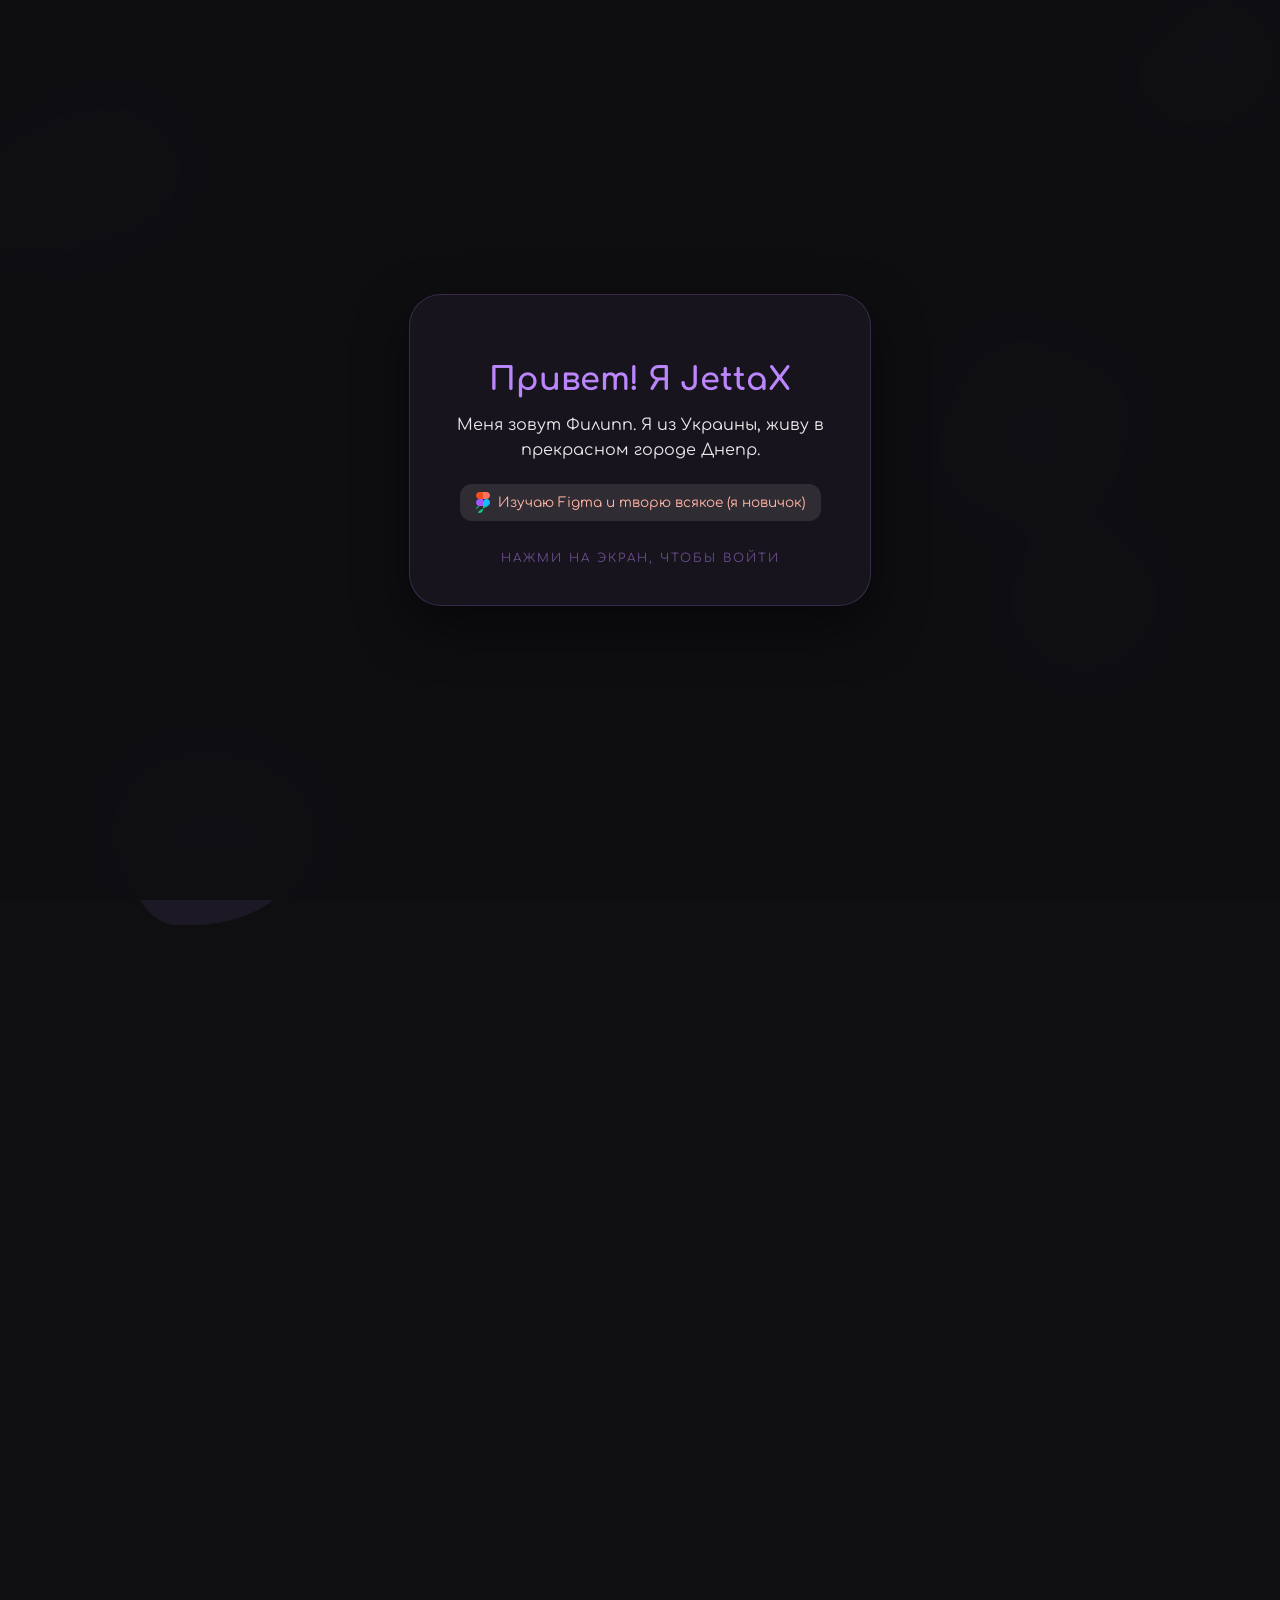
==== index.html @ 139df1c1 "Update index.html" ====
<!DOCTYPE html>
<html lang="ru">
<head>
    <meta charset="UTF-8">
    <meta name="viewport" content="width=device-width, initial-scale=1.0">
    <title>JettaX | Info</title>
    <link href="https://fonts.googleapis.com/css2?family=Comfortaa:wght@400;700&display=swap" rel="stylesheet">
    <style>
        body { margin: 0; background: #0f0f12; color: white; font-family: 'Comfortaa', cursive; min-height: 250vh; overflow-x: hidden; }
        
        /* --- ПРИВЕТСТВЕННОЕ ОКНО (WELCOME OVERLAY) --- */
        #welcome-overlay {
            position: fixed; top: 0; left: 0; width: 100%; height: 100%;
            background: rgba(15, 15, 18, 0.95);
            backdrop-filter: blur(25px); -webkit-backdrop-filter: blur(25px);
            z-index: 100; display: flex; align-items: center; justify-content: center;
            opacity: 0; transition: opacity 0.8s ease, visibility 0.8s;
            cursor: pointer; visibility: hidden;
        }
        #welcome-overlay.visible { opacity: 1; visibility: visible; }

        .welcome-card {
            max-width: 400px; padding: 40px 30px; text-align: center;
            background: rgba(187, 134, 252, 0.05);
            border-radius: 32px; border: 1px solid rgba(187, 134, 252, 0.2);
            box-shadow: 0 20px 50px rgba(0,0,0,0.5);
        }
        .welcome-card h2 { font-size: 2rem; color: #bb86fc; margin-bottom: 15px; }
        .welcome-card p { font-size: 1rem; line-height: 1.6; color: rgba(255,255,255,0.9); margin-bottom: 20px; }
        .figma-tag {
            display: inline-flex; align-items: center; gap: 8px;
            background: rgba(255, 255, 255, 0.1); padding: 8px 16px;
            border-radius: 12px; font-size: 0.85rem; color: #ffb4a2;
        }
        .tap-hint {
            margin-top: 30px; font-size: 0.75rem; color: rgba(187, 134, 252, 0.5);
            text-transform: uppercase; letter-spacing: 2px;
            animation: pulse 2s infinite;
        }
        @keyframes pulse { 0%, 100% { opacity: 0.3; } 50% { opacity: 1; } }

        /* --- ОКНО С УСТРОЙСТВАМИ (DEVICES OVERLAY) --- */
        #devices-overlay {
            position: fixed; top: 0; left: 0; width: 100%; height: 100%;
            background: rgba(15, 15, 18, 0.95);
            backdrop-filter: blur(25px); -webkit-backdrop-filter: blur(25px);
            z-index: 90; display: flex; align-items: center; justify-content: center;
            opacity: 0; transition: opacity 0.8s ease, visibility 0.8s;
            cursor: pointer; visibility: hidden;
        }
        #devices-overlay.visible { opacity: 1; visibility: visible; }

        .devices-card {
            max-width: 500px; width: 90%; max-height: 80vh; overflow-y: auto;
            padding: 35px 25px; text-align: left;
            background: rgba(30, 30, 35, 0.8);
            border-radius: 28px; border: 1px solid rgba(187, 134, 252, 0.2);
            box-shadow: 0 20px 50px rgba(0,0,0,0.5);
            cursor: auto;
        }
        .devices-card h2 { 
            font-size: 1.8rem; color: #bb86fc; margin-bottom: 25px; text-align: center;
            background: linear-gradient(45deg, #bb86fc, #ffb4a2);
            -webkit-background-clip: text;
            -webkit-text-fill-color: transparent;
            background-clip: text;
        }
        .device-category {
            margin-bottom: 25px;
            padding: 20px;
            background: rgba(187, 134, 252, 0.05);
            border-radius: 16px;
            border: 1px solid rgba(255, 255, 255, 0.05);
        }
        .device-category h3 {
            font-size: 1.1rem; color: #ffb4a2; margin-bottom: 15px;
            display: flex; align-items: center; gap: 8px;
        }
        .device-item {
            padding: 12px 15px;
            margin-bottom: 10px;
            background: rgba(255, 255, 255, 0.03);
            border-radius: 12px;
            border-left: 3px solid #bb86fc;
        }
        .device-item:last-child { margin-bottom: 0; }
        .device-name {
            font-size: 0.95rem; font-weight: bold; color: white;
            margin-bottom: 5px;
        }
        .device-specs {
            font-size: 0.8rem; color: rgba(255, 255, 255, 0.6);
            line-height: 1.4;
        }
        .device-status {
            display: inline-block;
            padding: 3px 8px;
            border-radius: 8px;
            font-size: 0.7rem;
            margin-top: 5px;
        }
        .status-default { background: rgba(0, 255, 0, 0.15); color: #00ff88; }
        .status-secondary { background: rgba(255, 165, 0, 0.15); color: #ffa500; }
        .status-rip { background: rgba(255, 99, 71, 0.15); color: #ff6347; }
        .devices-close-hint {
            margin-top: 20px; font-size: 0.75rem; color: rgba(187, 134, 252, 0.5);
            text-align: center; text-transform: uppercase; letter-spacing: 2px;
        }

        /* --- ОСНОВНОЙ КОНТЕНТ --- */
        .content { position: fixed; top: 0; left: 0; width: 100%; height: 100vh; display: flex; flex-direction: column; align-items: center; justify-content: center; z-index: 10; pointer-events: none; opacity: 0; transition: 1s ease; }
        .content.show { opacity: 1; }

        .profile-wrapper, .md3-surface, .time-widget-container { pointer-events: auto; }
        .profile-wrapper { display: flex; flex-direction: column; align-items: center; margin-bottom: 20px; }
        .profile-container { width: 100px; height: 100px; border-radius: 50%; overflow: hidden; border: 3px solid rgba(187, 134, 252, 0.4); margin-bottom: 10px; }
        .profile-container img { width: 100%; height: 100%; object-fit: cover; }
        h1 { font-size: 1.8rem; margin: 0; }
        .md3-surface { width: 320px; background: rgba(30, 30, 35, 0.7); backdrop-filter: blur(20px); border-radius: 28px; border: 1px solid rgba(255,255,255,0.1); overflow: hidden; display: flex; flex-direction: column; box-shadow: 0 10px 40px rgba(0,0,0,0.5); }
        .time-widget-container { position: fixed; top: 20px; right: 20px; display: flex; flex-direction: column; align-items: flex-end; gap: 8px; z-index: 20; }
        .glass-pill { background: rgba(30,30,35,0.6); backdrop-filter: blur(15px); border: 1px solid rgba(255,255,255,0.1); text-align: center; }
        .timezone-badge { padding: 6px 14px; border-radius: 16px; font-size: 0.75rem; color: #bb86fc; background: rgba(187,134,252,0.1); }
        .clock-box { padding: 10px 20px; border-radius: 20px; font-size: 1.2rem; font-weight: bold; }
        .player-section { background: rgba(187,134,252,0.15); padding: 20px; border-bottom: 1px solid rgba(255,255,255,0.1); }
        .player-top { display: flex; align-items: center; gap: 15px; }
        .play-btn { width: 44px; height: 44px; border-radius: 50%; background: #bb86fc; border: none; cursor: pointer; display: flex; align-items: center; justify-content: center; }
        .wave-path { fill: none; stroke: #ffb4a2; stroke-width: 4; stroke-linecap: round; }
        .time-info { display: flex; justify-content: space-between; font-size: 0.7rem; margin-top: 8px; color: rgba(255,255,255,0.5); }
        .links-section { display: flex; flex-direction: column; max-height: 45vh; overflow-y: auto; }
        .link-item { display: flex; align-items: center; padding: 14px 18px; text-decoration: none; color: white; border-bottom: 1px solid rgba(255,255,255,0.05); transition: 0.2s; }
        .link-item:hover { background: rgba(255,255,255,0.08); }
        .icon-box, .game-icon-box { width: 38px; height: 38px; margin-right: 12px; border-radius: 50%; overflow: hidden; flex-shrink: 0; display: flex; align-items: center; justify-content: center; }
        .icon-box { background: rgba(255,255,255,0.08); padding: 7px; box-sizing: border-box; }
        .icon-box img { width: 100%; height: 100%; object-fit: contain; }
        .game-icon-box img { width: 100%; height: 100%; object-fit: cover; }
        .link-content { display: flex; flex-direction: column; flex-grow: 1; }
        .link-title { font-size: 0.9rem; font-weight: bold; }
        .link-subtitle { font-size: 0.7rem; color: rgba(255,255,255,0.5); }
        .arrow { opacity: 0.4; margin-left: 8px; }
        .shape { position: absolute; background: rgba(187, 134, 252, 0.08); z-index: 1; transition: transform 0.1s ease-out; }
    </style>
</head>
<body>

    <div id="welcome-overlay" onclick="closeWelcome()">
        <div class="welcome-card">
            <h2>Привет! Я JettaX</h2>
            <p>Меня зовут Филипп. Я из Украины, живу в прекрасном городе Днепр.</p>
            <div class="figma-tag">
                <svg width="14" height="21" viewBox="0 0 38 57" fill="none" xmlns="http://www.w3.org/2000/svg"><path d="M19 28.5C19 23.2533 23.2533 19 28.5 19C33.7467 19 38 23.2533 38 28.5C38 33.7467 33.7467 38 28.5 38H19V28.5Z" fill="#1ABCFE"/><path d="M0 47.5C0 42.2533 4.2533 38 9.5 38H19V47.5C19 52.7467 14.7467 57 9.5 57C4.2533 57 0 52.7467 33.7467 38H19V28.5Z" fill="#0ACF83"/><path d="M19 0H28.5C33.7467 0 38 4.2533 38 9.5C38 14.7467 33.7467 19 28.5 19H19V0Z" fill="#FF7262"/><path d="M0 9.5C0 4.2533 4.2533 0 9.5 0H19V19H9.5C4.2533 19 0 14.7467 0 9.5Z" fill="#F24E1E"/><path d="M0 28.5C0 23.2533 4.2533 19 9.5 19H19V38H9.5C4.2533 38 0 33.7467 0 28.5Z" fill="#A259FF"/></svg>
                Изучаю Figma и творю всякое (я новичок)
            </div>
            <div class="tap-hint">Нажми на экран, чтобы войти</div>
        </div>
    </div>

    <div id="devices-overlay" onclick="closeDevices(event)">
        <div class="devices-card" onclick="event.stopPropagation()">
            <h2>Мои устройства</h2>
            
            <div class="device-category">
                <h3>📱 Телефоны</h3>
                <div class="device-item">
                    <div class="device-name">Pixel 7a <span class="device-status status-rip">rip battery</span></div>
                    <div class="device-specs">Основной телефон</div>
                </div>
                <div class="device-item">
                    <div class="device-name">Huawei INE-LX1 <span class="device-status status-secondary">второй</span></div>
                    <div class="device-specs">Резервный телефон</div>
                </div>
            </div>

            <div class="device-category">
                <h3>💻 ПК</h3>
                <div class="device-item">
                    <div class="device-name">Windows 11</div>
                    <div class="device-specs">Intel Core i3-10105F @ 3.70GHz<br>NVIDIA GTX 950<br>16GB DDR4</div>
                </div>
            </div>

            <div class="device-category">
                <h3>💻 Ноутбук</h3>
                <div class="device-item">
                    <div class="device-name">Asus Vivobook S 15</div>
                    <div class="device-specs">Рабочий ноутбук</div>
                </div>
            </div>

            <div class="device-category">
                <h3>⏰ Гаджеты</h3>
                <div class="device-item">
                    <div class="device-name">Pixel Watch 1</div>
                    <div class="device-specs">Умные часы от Google</div>
                </div>
                <div class="device-item">
                    <div class="device-name">Pixel Buds A-series</div>
                    <div class="device-specs">Беспроводные наушники</div>
                </div>
            </div>

            <div class="devices-close-hint">Нажми вне окна, чтобы закрыть</div>
        </div>
    </div>

    <div class="time-widget-container"><div class="glass-pill timezone-badge">UTC +2</div><div class="glass-pill clock-box" id="myClock">00:00:00</div></div>
    <div class="content" id="main-content">
        <div class="profile-wrapper"><div class="profile-container"><img src="avatar.svg"></div><h1>JettaX</h1></div>
        <div class="md3-surface">
            <div class="player-section"><div class="player-top"><button class="play-btn" id="playBtn"><svg id="playIcon" viewBox="0 0 24 24" width="20"><path d="M8 5v14l11-7z"/></svg></button>
            <div style="flex-grow:1;height:30px;"><svg width="100%" height="100%" viewBox="0 0 150 40" preserveAspectRatio="none"><path class="wave-path" id="wave" d="M 0 20 L 150 20" /></svg></div></div>
            <div class="time-info"><span id="curr">0:00</span><span id="dur">0:00</span></div></div>
            <div class="links-section">
                <a href="https://t.me/jettaxp" class="link-item"><div class="icon-box"><img src="https://camo.githubusercontent.com/3e727a8e2e5eb5eba15130a4e9abd6dd1e433816d7973b3324a7b81f9630a1e2/68747470733a2f2f692e696d6775722e636f6d2f35456d786576502e706e67"></div><div class="link-content"><span class="link-title">Telegram</span><span class="link-subtitle">@jettaxp</span></div><svg class="arrow" width="12" height="12" viewBox="0 0 24 24" fill="white"><path d="M8.59 16.59L13.17 12 8.59 7.41 10 6l6 6-6 6z"/></svg></a>
                <a href="https://www.tiktok.com/@jettax03" class="link-item"><div class="icon-box"><img src="https://raw.githubusercontent.com/JettaXP/pix/9f0a36013bb2d0dc2a27e18c6e8b377dee25dfbf/tiktok-simplified-black-icon.svg"></div><div class="link-content"><span class="link-title">TikTok</span><span class="link-subtitle">@jettax03</span></div><svg class="arrow" width="12" height="12" viewBox="0 0 24 24" fill="white"><path d="M8.59 16.59L13.17 12 8.59 7.41 10 6l6 6-6 6z"/></svg></a>
                <a href="https://steamcommunity.com/id/jettaxp" class="link-item"><div class="icon-box"><img src="https://raw.githubusercontent.com/JettaXP/pix/b5c3ad2418eabf11fbd71577b5a1252700ee5b6a/Symbol.svg"></div><div class="link-content"><span class="link-title">Steam</span><span class="link-subtitle">jettaxp</span></div><svg class="arrow" width="12" height="12" viewBox="0 0 24 24" fill="white"><path d="M8.59 16.59L13.17 12 8.59 7.41 10 6l6 6-6 6z"/></svg></a>
                <div class="link-item" style="cursor:pointer" onclick="showDevices()"><div class="icon-box"><img src="https://raw.githubusercontent.com/JettaXP/pix/b5c3ad2418eabf11fbd71577b5a1252700ee5b6a/discord-square-color-icon.svg"></div><div class="link-content"><span class="link-title">Мои устройства</span><span class="link-subtitle">Техника которую я использую</span></div><svg class="arrow" width="12" height="12" viewBox="0 0 24 24" fill="white"><path d="M8.59 16.59L13.17 12 8.59 7.41 10 6l6 6-6 6z"/></svg></div>
                <div class="link-item" style="cursor:default"><div class="icon-box"><img src="https://upload.wikimedia.org/wikipedia/commons/3/31/Epic_Games_logo.svg"></div><div class="link-content"><span class="link-title">Epic Games</span><span class="link-subtitle">JettaXP</span></div></div>
                <a href="https://link.clashroyale.com/invite/friend/ru/?tag=QCVVRCQ99&token=4a37sybn" class="link-item"><div class="game-icon-box"><img src="https://github.com/JettaXP/pix/blob/main/idGWN7GzkZ_1767732695435.jpeg?raw=true"></div><div class="link-content"><span class="link-title">Clash Royale</span><span class="link-subtitle">JettaXGG</span></div><svg class="arrow" width="12" height="12" viewBox="0 0 24 24" fill="white"><path d="M8.59 16.59L13.17 12 8.59 7.41 10 6l6 6-6 6z"/></svg></a>
                <a href="https://link.brawlstars.com/invite/friend/ru?tag=PQPCUPRQP&token=8dphjwnw" class="link-item"><div class="game-icon-box"><img src="https://github.com/JettaXP/pix/blob/main/idV76bFYdf_logos.jpeg?raw=true"></div><div class="link-content"><span class="link-title">Brawl Stars</span><span class="link-subtitle">JettaXGG</span></div><svg class="arrow" width="12" height="12" viewBox="0 0 24 24" fill="white"><path d="M8.59 16.59L13.17 12 8.59 7.41 10 6l6 6-6 6z"/></svg></a>
            </div>
        </div>
    </div>

    <div class="parallax-bg" id="bg-shapes">
        <div class="shape" data-speed="0.2" style="width:220px;height:100px;top:15%;left:-50px;border-radius:100px;transform:rotate(-15deg);"></div>
        <div class="shape" data-speed="0.6" style="width:120px;height:120px;top:60%;left:80%;border-radius:50%;"></div>
        <div class="shape" data-speed="0.4" style="width:150px;height:150px;top:40%;left:75%;border-radius:30%;transform:rotate(20deg);"></div>
        <div class="shape" data-speed="0.8" style="width:180px;height:160px;top:85%;left:10%;border-radius:40% 60% 70% 30% / 40% 50% 60% 50%;"></div>
    </div>

    <audio id="audio" src="https://raw.githubusercontent.com/JettaXP/pix/main/The%20Connells%20-%20%2074-%2075.mp3"></audio>

    <script>
        // --- ЛОГИКА ОКНА ПРИВЕТСТВИЯ ---
        window.onload = () => {
            document.getElementById('welcome-overlay').classList.add('visible');
        };

        function closeWelcome() {
            document.getElementById('welcome-overlay').style.opacity = '0';
            setTimeout(() => {
                document.getElementById('welcome-overlay').style.display = 'none';
                document.getElementById('main-content').classList.add('show');
            }, 800);
        }

        // --- ЛОГИКА ОКНА УСТРОЙСТВ ---
        function showDevices() {
            document.getElementById('devices-overlay').classList.add('visible');
        }

        function closeDevices(event) {
            if (event.target === document.getElementById('devices-overlay')) {
                document.getElementById('devices-overlay').classList.remove('visible');
            }
        }

        // --- ЧАСЫ (UTC +2) ---
        function updateClock(){const n=new Date();const u=n.getTime()+(n.getTimezoneOffset()*60000);const t=new Date(u+(3600000*2));document.getElementById('myClock').textContent=t.toLocaleTimeString('ru-RU');}
        setInterval(updateClock,1000);updateClock();

        // --- ПЛЕЕР ---
        const a=document.getElementById('audio'),b=document.getElementById('playBtn'),w=document.getElementById('wave');let p=false,amp=0;
        b.onclick=()=>{if(p){p=false;document.getElementById('playIcon').innerHTML='<path d="M8 5v14l11-7z"/>';a.pause();}else{p=true;a.play();document.getElementById('playIcon').innerHTML='<path d="M6 19h4V5H6v14zm8-14v14h4V5h-4z"/>';draw();}};
        function draw(){if(!p&&amp<=0.1){w.setAttribute('d','M 0 20 L 150 20');return;}amp=p?Math.min(amp+0.5,10):Math.max(amp-0.4,0);let d="M 0 20 ";for(let i=0;i<=20;i++){d+=`L ${i*7.5} ${20+Math.sin(Date.now()/200+i*0.8)*amp} `;}w.setAttribute('d',d);requestAnimationFrame(draw);}

        // --- ПАРАЛЛАКС ---
        window.onscroll=()=>{const y=window.pageYOffset;document.querySelectorAll('.shape').forEach(s=>{const sp=s.dataset.speed;s.style.transform=`translateY(${-y*sp}px) ${s.style.transform.includes('rotate')?s.style.transform.split(' ').pop():''}`;});};
    </script>
</body>
</html>
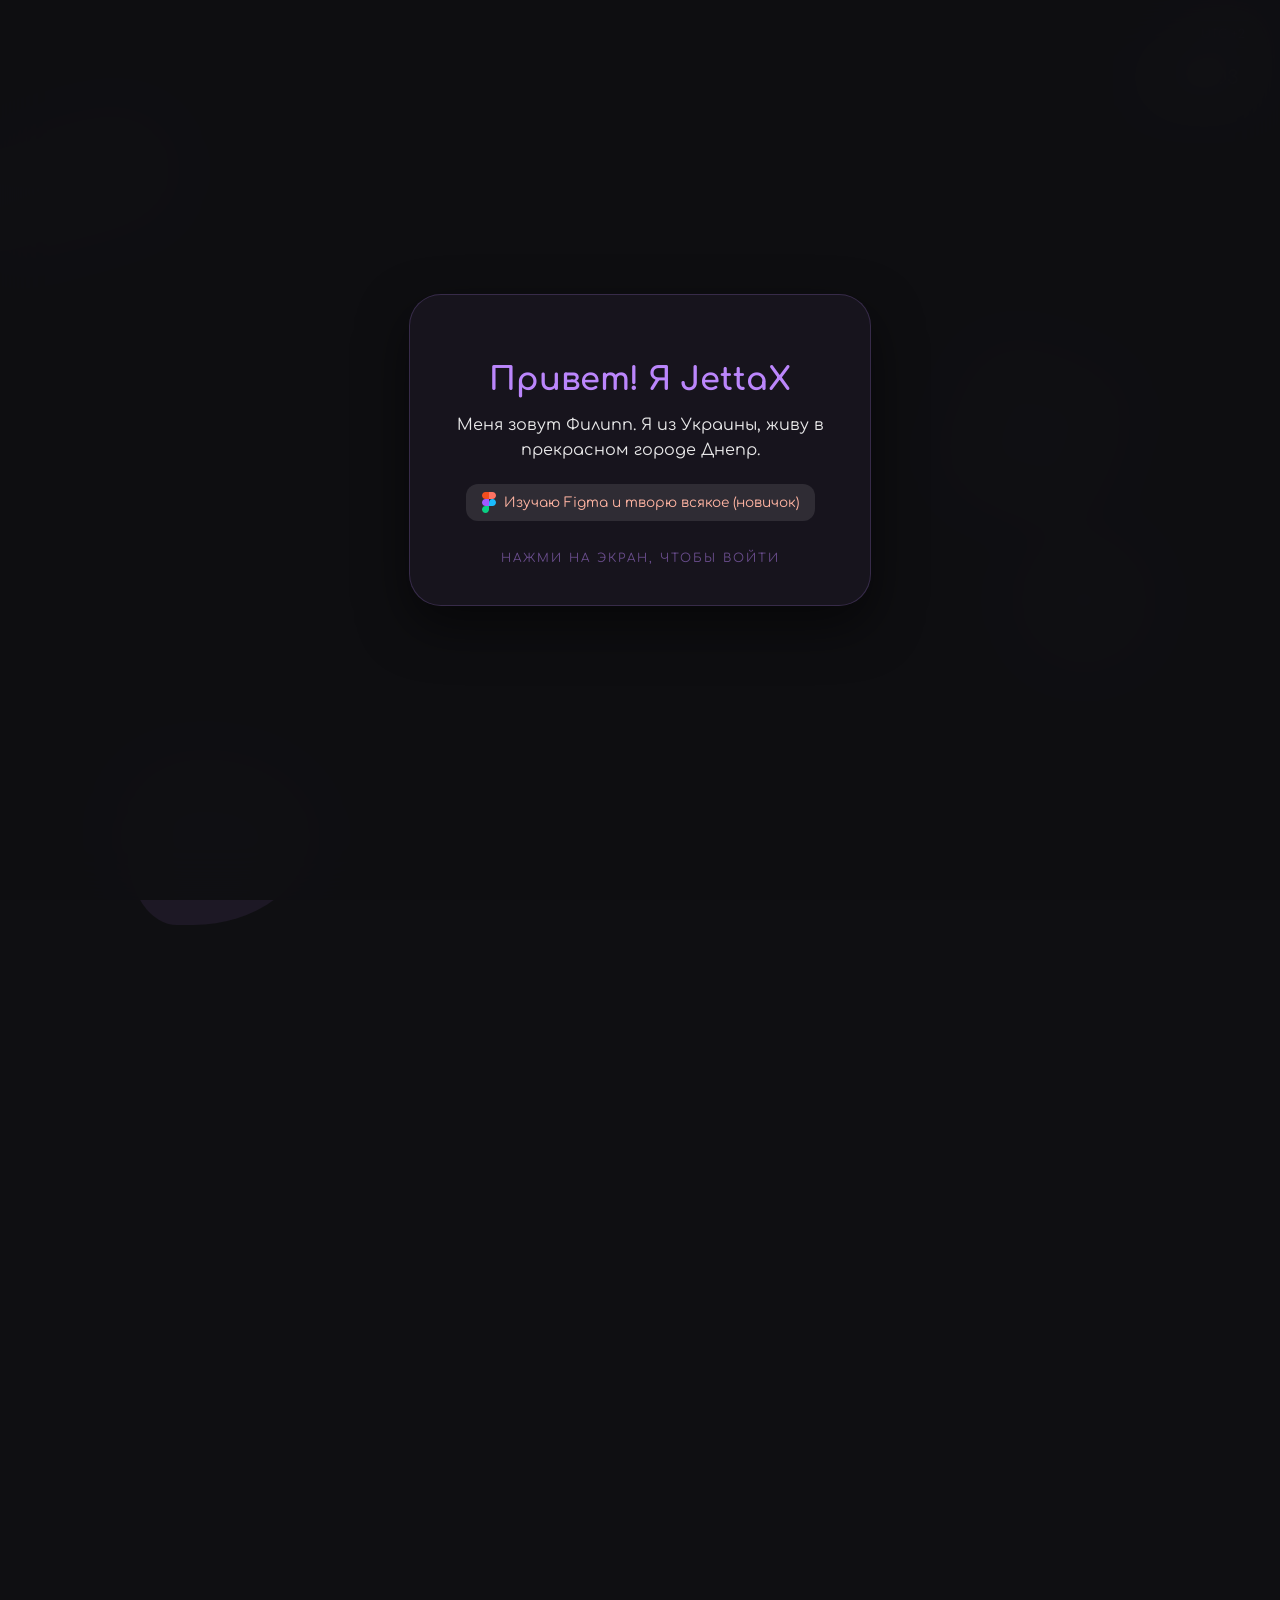
==== commit 52e2be03: "Update print statement from 'Hello' to 'Goodbye'" ====
--- a/index.html
+++ b/index.html
@@ -5,10 +5,12 @@
     <meta name="viewport" content="width=device-width, initial-scale=1.0">
     <title>JettaX | Info</title>
     <link href="https://fonts.googleapis.com/css2?family=Comfortaa:wght@400;700&display=swap" rel="stylesheet">
+    
+    <link rel="icon" type="image/svg+xml" href="https://raw.githubusercontent.com/JettaXP/pix/main/Untitled.svg">
+    
     <style>
         body { margin: 0; background: #0f0f12; color: white; font-family: 'Comfortaa', cursive; min-height: 250vh; overflow-x: hidden; }
         
-        /* --- ПРИВЕТСТВЕННОЕ ОКНО (WELCOME OVERLAY) --- */
         #welcome-overlay {
             position: fixed; top: 0; left: 0; width: 100%; height: 100%;
             background: rgba(15, 15, 18, 0.95);
@@ -39,7 +41,6 @@
         }
         @keyframes pulse { 0%, 100% { opacity: 0.3; } 50% { opacity: 1; } }
 
-        /* --- ОКНО С УСТРОЙСТВАМИ (DEVICES OVERLAY) --- */
         #devices-overlay {
             position: fixed; top: 0; left: 0; width: 100%; height: 100%;
             background: rgba(15, 15, 18, 0.95);
@@ -72,42 +73,17 @@
             border-radius: 16px;
             border: 1px solid rgba(255, 255, 255, 0.05);
         }
-        .device-category h3 {
-            font-size: 1.1rem; color: #ffb4a2; margin-bottom: 15px;
-            display: flex; align-items: center; gap: 8px;
-        }
-        .device-item {
-            padding: 12px 15px;
-            margin-bottom: 10px;
-            background: rgba(255, 255, 255, 0.03);
-            border-radius: 12px;
-            border-left: 3px solid #bb86fc;
-        }
+        .device-category h3 { font-size: 1.1rem; color: #ffb4a2; margin-bottom: 15px; display: flex; align-items: center; gap: 8px; }
+        .device-item { padding: 12px 15px; margin-bottom: 10px; background: rgba(255, 255, 255, 0.03); border-radius: 12px; border-left: 3px solid #bb86fc; }
         .device-item:last-child { margin-bottom: 0; }
-        .device-name {
-            font-size: 0.95rem; font-weight: bold; color: white;
-            margin-bottom: 5px;
-        }
-        .device-specs {
-            font-size: 0.8rem; color: rgba(255, 255, 255, 0.6);
-            line-height: 1.4;
-        }
-        .device-status {
-            display: inline-block;
-            padding: 3px 8px;
-            border-radius: 8px;
-            font-size: 0.7rem;
-            margin-top: 5px;
-        }
+        .device-name { font-size: 0.95rem; font-weight: bold; color: white; margin-bottom: 5px; }
+        .device-specs { font-size: 0.8rem; color: rgba(255, 255, 255, 0.6); line-height: 1.4; }
+        .device-status { display: inline-block; padding: 3px 8px; border-radius: 8px; font-size: 0.7rem; margin-top: 5px; }
         .status-default { background: rgba(0, 255, 0, 0.15); color: #00ff88; }
         .status-secondary { background: rgba(255, 165, 0, 0.15); color: #ffa500; }
         .status-rip { background: rgba(255, 99, 71, 0.15); color: #ff6347; }
-        .devices-close-hint {
-            margin-top: 20px; font-size: 0.75rem; color: rgba(187, 134, 252, 0.5);
-            text-align: center; text-transform: uppercase; letter-spacing: 2px;
-        }
-
-        /* --- ОСНОВНОЙ КОНТЕНТ --- */
+        .devices-close-hint { margin-top: 20px; font-size: 0.75rem; color: rgba(187, 134, 252, 0.5); text-align: center; text-transform: uppercase; letter-spacing: 2px; }
+
         .content { position: fixed; top: 0; left: 0; width: 100%; height: 100vh; display: flex; flex-direction: column; align-items: center; justify-content: center; z-index: 10; pointer-events: none; opacity: 0; transition: 1s ease; }
         .content.show { opacity: 1; }
 
@@ -147,8 +123,8 @@
             <h2>Привет! Я JettaX</h2>
             <p>Меня зовут Филипп. Я из Украины, живу в прекрасном городе Днепр.</p>
             <div class="figma-tag">
-                <svg width="14" height="21" viewBox="0 0 38 57" fill="none" xmlns="http://www.w3.org/2000/svg"><path d="M19 28.5C19 23.2533 23.2533 19 28.5 19C33.7467 19 38 23.2533 38 28.5C38 33.7467 33.7467 38 28.5 38H19V28.5Z" fill="#1ABCFE"/><path d="M0 47.5C0 42.2533 4.2533 38 9.5 38H19V47.5C19 52.7467 14.7467 57 9.5 57C4.2533 57 0 52.7467 33.7467 38H19V28.5Z" fill="#0ACF83"/><path d="M19 0H28.5C33.7467 0 38 4.2533 38 9.5C38 14.7467 33.7467 19 28.5 19H19V0Z" fill="#FF7262"/><path d="M0 9.5C0 4.2533 4.2533 0 9.5 0H19V19H9.5C4.2533 19 0 14.7467 0 9.5Z" fill="#F24E1E"/><path d="M0 28.5C0 23.2533 4.2533 19 9.5 19H19V38H9.5C4.2533 38 0 33.7467 0 28.5Z" fill="#A259FF"/></svg>
-                Изучаю Figma и творю всякое (я новичок)
+                <svg width="14" height="21" viewBox="0 0 38 57" fill="none" xmlns="http://www.w3.org/2000/svg"><path d="M19 28.5C19 23.2533 23.2533 19 28.5 19C33.7467 19 38 23.2533 38 28.5C38 33.7467 33.7467 38 28.5 38H19V28.5Z" fill="#1ABCFE"/><path d="M0 47.5C0 42.2533 4.2533 38 9.5 38H19V47.5C19 52.7467 14.7467 57 9.5 57C4.2533 57 0 52.7467 0 47.5Z" fill="#0ACF83"/><path d="M19 0H28.5C33.7467 0 38 4.2533 38 9.5C38 14.7467 33.7467 19 28.5 19H19V0Z" fill="#FF7262"/><path d="M0 9.5C0 4.2533 4.2533 0 9.5 0H19V19H9.5C4.2533 19 0 14.7467 0 9.5Z" fill="#F24E1E"/><path d="M0 28.5C0 23.2533 4.2533 19 9.5 19H19V38H9.5C4.2533 38 0 33.7467 0 28.5Z" fill="#A259FF"/></svg>
+                Изучаю Figma и творю всякое (новичок)
             </div>
             <div class="tap-hint">Нажми на экран, чтобы войти</div>
         </div>
@@ -157,7 +133,6 @@
     <div id="devices-overlay" onclick="closeDevices(event)">
         <div class="devices-card" onclick="event.stopPropagation()">
             <h2>Мои устройства</h2>
-            
             <div class="device-category">
                 <h3>📱 Телефоны</h3>
                 <div class="device-item">
@@ -169,7 +144,6 @@
                     <div class="device-specs">Резервный телефон</div>
                 </div>
             </div>
-
             <div class="device-category">
                 <h3>💻 ПК</h3>
                 <div class="device-item">
@@ -177,7 +151,6 @@
                     <div class="device-specs">Intel Core i3-10105F @ 3.70GHz<br>NVIDIA GTX 950<br>16GB DDR4</div>
                 </div>
             </div>
-
             <div class="device-category">
                 <h3>💻 Ноутбук</h3>
                 <div class="device-item">
@@ -185,35 +158,44 @@
                     <div class="device-specs">Рабочий ноутбук</div>
                 </div>
             </div>
-
             <div class="device-category">
                 <h3>⏰ Гаджеты</h3>
                 <div class="device-item">
                     <div class="device-name">Pixel Watch 1</div>
-                    <div class="device-specs">Умные часы от Google</div>
+                    <div class="device-specs">Часы на Wear OS</div>
                 </div>
                 <div class="device-item">
                     <div class="device-name">Pixel Buds A-series</div>
                     <div class="device-specs">Беспроводные наушники</div>
                 </div>
             </div>
-
             <div class="devices-close-hint">Нажми вне окна, чтобы закрыть</div>
         </div>
     </div>
 
     <div class="time-widget-container"><div class="glass-pill timezone-badge">UTC +2</div><div class="glass-pill clock-box" id="myClock">00:00:00</div></div>
+    
     <div class="content" id="main-content">
-        <div class="profile-wrapper"><div class="profile-container"><img src="avatar.svg"></div><h1>JettaX</h1></div>
+        <div class="profile-wrapper">
+            <div class="profile-container">
+                <img src="https://raw.githubusercontent.com/JettaXP/pix/main/Untitled.svg" alt="Avatar">
+            </div>
+            <h1>JettaX</h1>
+        </div>
         <div class="md3-surface">
-            <div class="player-section"><div class="player-top"><button class="play-btn" id="playBtn"><svg id="playIcon" viewBox="0 0 24 24" width="20"><path d="M8 5v14l11-7z"/></svg></button>
-            <div style="flex-grow:1;height:30px;"><svg width="100%" height="100%" viewBox="0 0 150 40" preserveAspectRatio="none"><path class="wave-path" id="wave" d="M 0 20 L 150 20" /></svg></div></div>
-            <div class="time-info"><span id="curr">0:00</span><span id="dur">0:00</span></div></div>
+            <div class="player-section">
+                <div class="player-top">
+                    <button class="play-btn" id="playBtn"><svg id="playIcon" viewBox="0 0 24 24" width="20"><path d="M8 5v14l11-7z"/></svg></button>
+                    <div style="flex-grow:1;height:30px;"><svg width="100%" height="100%" viewBox="0 0 150 40" preserveAspectRatio="none"><path class="wave-path" id="wave" d="M 0 20 L 150 20" /></svg></div>
+                </div>
+                <div class="time-info"><span id="curr">0:00</span><span id="dur">0:00</span></div>
+            </div>
             <div class="links-section">
                 <a href="https://t.me/jettaxp" class="link-item"><div class="icon-box"><img src="https://camo.githubusercontent.com/3e727a8e2e5eb5eba15130a4e9abd6dd1e433816d7973b3324a7b81f9630a1e2/68747470733a2f2f692e696d6775722e636f6d2f35456d786576502e706e67"></div><div class="link-content"><span class="link-title">Telegram</span><span class="link-subtitle">@jettaxp</span></div><svg class="arrow" width="12" height="12" viewBox="0 0 24 24" fill="white"><path d="M8.59 16.59L13.17 12 8.59 7.41 10 6l6 6-6 6z"/></svg></a>
                 <a href="https://www.tiktok.com/@jettax03" class="link-item"><div class="icon-box"><img src="https://raw.githubusercontent.com/JettaXP/pix/9f0a36013bb2d0dc2a27e18c6e8b377dee25dfbf/tiktok-simplified-black-icon.svg"></div><div class="link-content"><span class="link-title">TikTok</span><span class="link-subtitle">@jettax03</span></div><svg class="arrow" width="12" height="12" viewBox="0 0 24 24" fill="white"><path d="M8.59 16.59L13.17 12 8.59 7.41 10 6l6 6-6 6z"/></svg></a>
-                <a href="https://steamcommunity.com/id/jettaxp" class="link-item"><div class="icon-box"><img src="https://raw.githubusercontent.com/JettaXP/pix/b5c3ad2418eabf11fbd71577b5a1252700ee5b6a/Symbol.svg"></div><div class="link-content"><span class="link-title">Steam</span><span class="link-subtitle">jettaxp</span></div><svg class="arrow" width="12" height="12" viewBox="0 0 24 24" fill="white"><path d="M8.59 16.59L13.17 12 8.59 7.41 10 6l6 6-6 6z"/></svg></a>
-                <div class="link-item" style="cursor:pointer" onclick="showDevices()"><div class="icon-box"><img src="https://raw.githubusercontent.com/JettaXP/pix/b5c3ad2418eabf11fbd71577b5a1252700ee5b6a/discord-square-color-icon.svg"></div><div class="link-content"><span class="link-title">Мои устройства</span><span class="link-subtitle">Техника которую я использую</span></div><svg class="arrow" width="12" height="12" viewBox="0 0 24 24" fill="white"><path d="M8.59 16.59L13.17 12 8.59 7.41 10 6l6 6-6 6z"/></svg></div>
+                <a href="https://steamcommunity.com/id/jettaxp" class="link-item"><div class="icon-box"><img src="https://raw.githubusercontent.com/JettaXP/pix/139df1c184f107fe5508548a0ef65174a6928b41/Symbol.svg"></div><div class="link-content"><span class="link-title">Steam</span><span class="link-subtitle">jettaxp</span></div><svg class="arrow" width="12" height="12" viewBox="0 0 24 24" fill="white"><path d="M8.59 16.59L13.17 12 8.59 7.41 10 6l6 6-6 6z"/></svg></a>
+                <div class="link-item" style="cursor:pointer" onclick="showDevices()"><div class="icon-box"><img src="https://github.com/JettaXP/pix/blob/main/free-icon-responsive-566107.png?raw=true"></div><div class="link-content"><span class="link-title">Мои устройства</span><span class="link-subtitle">Техника которую я использую</span></div><svg class="arrow" width="12" height="12" viewBox="0 0 24 24" fill="white"><path d="M8.59 16.59L13.17 12 8.59 7.41 10 6l6 6-6 6z"/></svg></div>
+                <div class="link-item" style="cursor:default"><div class="icon-box"><img src="https://raw.githubusercontent.com/JettaXP/pix/139df1c184f107fe5508548a0ef65174a6928b41/discord-square-color-icon.svg"></div><div class="link-content"><span class="link-title">Discord</span><span class="link-subtitle">jettax03</span></div></div>
                 <div class="link-item" style="cursor:default"><div class="icon-box"><img src="https://upload.wikimedia.org/wikipedia/commons/3/31/Epic_Games_logo.svg"></div><div class="link-content"><span class="link-title">Epic Games</span><span class="link-subtitle">JettaXP</span></div></div>
                 <a href="https://link.clashroyale.com/invite/friend/ru/?tag=QCVVRCQ99&token=4a37sybn" class="link-item"><div class="game-icon-box"><img src="https://github.com/JettaXP/pix/blob/main/idGWN7GzkZ_1767732695435.jpeg?raw=true"></div><div class="link-content"><span class="link-title">Clash Royale</span><span class="link-subtitle">JettaXGG</span></div><svg class="arrow" width="12" height="12" viewBox="0 0 24 24" fill="white"><path d="M8.59 16.59L13.17 12 8.59 7.41 10 6l6 6-6 6z"/></svg></a>
                 <a href="https://link.brawlstars.com/invite/friend/ru?tag=PQPCUPRQP&token=8dphjwnw" class="link-item"><div class="game-icon-box"><img src="https://github.com/JettaXP/pix/blob/main/idV76bFYdf_logos.jpeg?raw=true"></div><div class="link-content"><span class="link-title">Brawl Stars</span><span class="link-subtitle">JettaXGG</span></div><svg class="arrow" width="12" height="12" viewBox="0 0 24 24" fill="white"><path d="M8.59 16.59L13.17 12 8.59 7.41 10 6l6 6-6 6z"/></svg></a>
@@ -231,11 +213,7 @@
     <audio id="audio" src="https://raw.githubusercontent.com/JettaXP/pix/main/The%20Connells%20-%20%2074-%2075.mp3"></audio>
 
     <script>
-        // --- ЛОГИКА ОКНА ПРИВЕТСТВИЯ ---
-        window.onload = () => {
-            document.getElementById('welcome-overlay').classList.add('visible');
-        };
-
+        window.onload = () => { document.getElementById('welcome-overlay').classList.add('visible'); };
         function closeWelcome() {
             document.getElementById('welcome-overlay').style.opacity = '0';
             setTimeout(() => {
@@ -243,28 +221,17 @@
                 document.getElementById('main-content').classList.add('show');
             }, 800);
         }
-
-        // --- ЛОГИКА ОКНА УСТРОЙСТВ ---
-        function showDevices() {
-            document.getElementById('devices-overlay').classList.add('visible');
-        }
-
+        function showDevices() { document.getElementById('devices-overlay').classList.add('visible'); }
         function closeDevices(event) {
             if (event.target === document.getElementById('devices-overlay')) {
                 document.getElementById('devices-overlay').classList.remove('visible');
             }
         }
-
-        // --- ЧАСЫ (UTC +2) ---
         function updateClock(){const n=new Date();const u=n.getTime()+(n.getTimezoneOffset()*60000);const t=new Date(u+(3600000*2));document.getElementById('myClock').textContent=t.toLocaleTimeString('ru-RU');}
         setInterval(updateClock,1000);updateClock();
-
-        // --- ПЛЕЕР ---
         const a=document.getElementById('audio'),b=document.getElementById('playBtn'),w=document.getElementById('wave');let p=false,amp=0;
         b.onclick=()=>{if(p){p=false;document.getElementById('playIcon').innerHTML='<path d="M8 5v14l11-7z"/>';a.pause();}else{p=true;a.play();document.getElementById('playIcon').innerHTML='<path d="M6 19h4V5H6v14zm8-14v14h4V5h-4z"/>';draw();}};
         function draw(){if(!p&&amp<=0.1){w.setAttribute('d','M 0 20 L 150 20');return;}amp=p?Math.min(amp+0.5,10):Math.max(amp-0.4,0);let d="M 0 20 ";for(let i=0;i<=20;i++){d+=`L ${i*7.5} ${20+Math.sin(Date.now()/200+i*0.8)*amp} `;}w.setAttribute('d',d);requestAnimationFrame(draw);}
-
-        // --- ПАРАЛЛАКС ---
         window.onscroll=()=>{const y=window.pageYOffset;document.querySelectorAll('.shape').forEach(s=>{const sp=s.dataset.speed;s.style.transform=`translateY(${-y*sp}px) ${s.style.transform.includes('rotate')?s.style.transform.split(' ').pop():''}`;});};
     </script>
 </body>
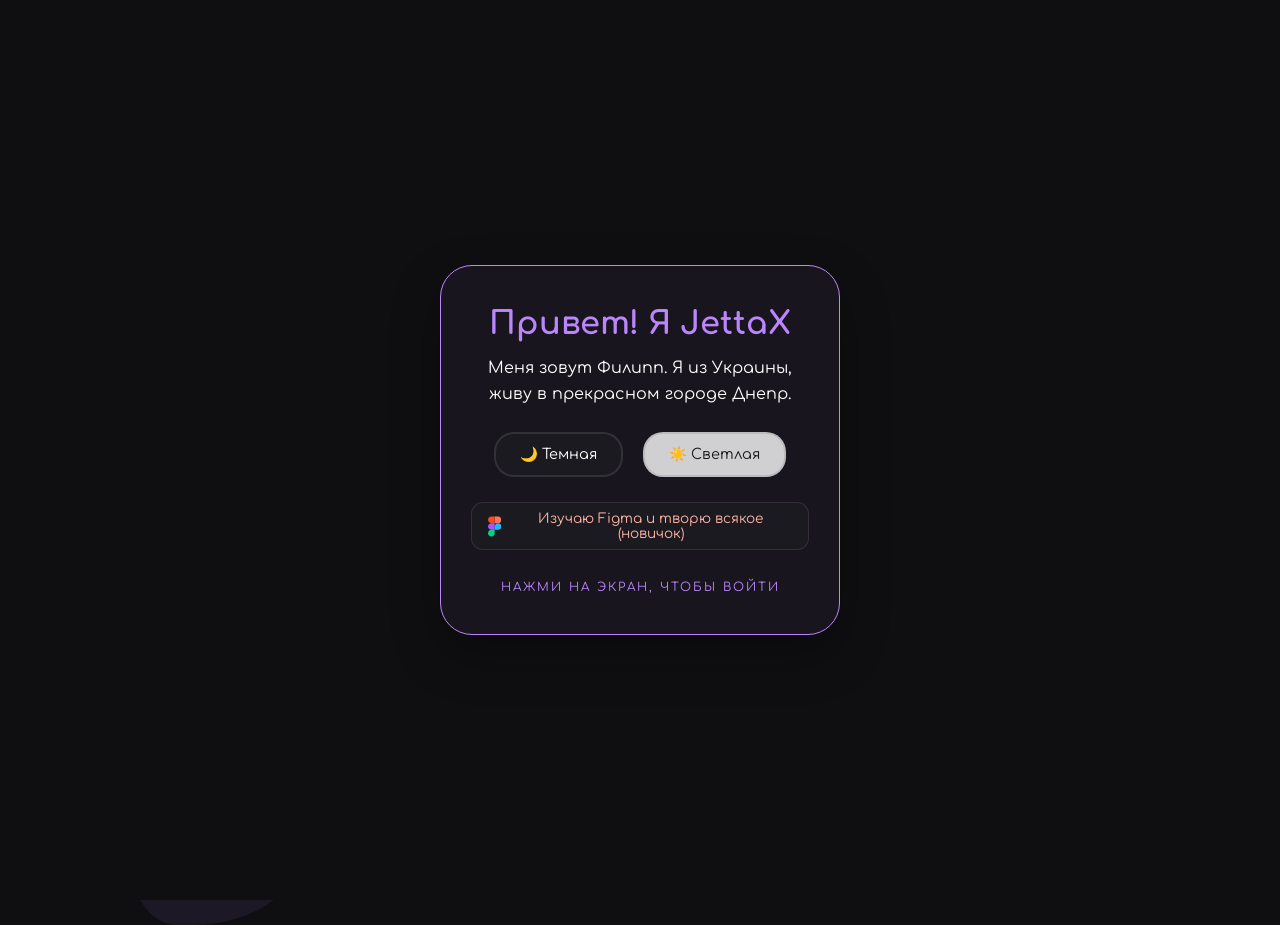
==== commit ef817d7e: "Update index.html" ====
--- a/index.html
+++ b/index.html
@@ -5,63 +5,198 @@
     <meta name="viewport" content="width=device-width, initial-scale=1.0">
     <title>JettaX | Info</title>
     <link href="https://fonts.googleapis.com/css2?family=Comfortaa:wght@400;700&display=swap" rel="stylesheet">
-    
     <link rel="icon" type="image/svg+xml" href="https://raw.githubusercontent.com/JettaXP/pix/main/Untitled.svg">
     
     <style>
-        body { margin: 0; background: #0f0f12; color: white; font-family: 'Comfortaa', cursive; min-height: 250vh; overflow-x: hidden; }
-        
+        :root {
+            /* Темная тема (по умолчанию) */
+            --bg-primary: #0f0f12;
+            --bg-secondary: rgba(30, 30, 35, 0.7);
+            --bg-tertiary: rgba(187, 134, 252, 0.05);
+            --text-primary: white;
+            --text-secondary: rgba(255, 255, 255, 0.6);
+            --accent-primary: #bb86fc;
+            --accent-secondary: #ffb4a2;
+            --border-color: rgba(255, 255, 255, 0.1);
+            --glass-bg: rgba(30, 30, 35, 0.6);
+            --welcome-bg: rgba(187, 134, 252, 0.05);
+        }
+
+        [data-theme="light"] {
+            /* Светлая тема */
+            --bg-primary: #f8f9fa;
+            --bg-secondary: rgba(255, 255, 255, 0.9);
+            --bg-tertiary: rgba(187, 134, 252, 0.1);
+            --text-primary: #1a1a1a;
+            --text-secondary: rgba(26, 26, 26, 0.6);
+            --accent-primary: #6200ee;
+            --accent-secondary: #ff5722;
+            --border-color: rgba(0, 0, 0, 0.1);
+            --glass-bg: rgba(255, 255, 255, 0.8);
+            --welcome-bg: rgba(98, 0, 238, 0.05);
+        }
+
+        * {
+            margin: 0;
+            padding: 0;
+            box-sizing: border-box;
+        }
+
+        body { 
+            margin: 0; 
+            background: var(--bg-primary); 
+            color: var(--text-primary); 
+            font-family: 'Comfortaa', cursive; 
+            min-height: 100vh; 
+            overflow-x: hidden;
+            transition: background 0.3s ease, color 0.3s ease;
+        }
+        
+        /* === СТАРТОВОЕ ОКНО С ВЫБОРОМ ТЕМЫ === */
         #welcome-overlay {
-            position: fixed; top: 0; left: 0; width: 100%; height: 100%;
-            background: rgba(15, 15, 18, 0.95);
-            backdrop-filter: blur(25px); -webkit-backdrop-filter: blur(25px);
-            z-index: 100; display: flex; align-items: center; justify-content: center;
-            opacity: 0; transition: opacity 0.8s ease, visibility 0.8s;
-            cursor: pointer; visibility: hidden;
+            position: fixed; 
+            top: 0; 
+            left: 0; 
+            width: 100%; 
+            height: 100%;
+            background: var(--bg-primary);
+            backdrop-filter: blur(25px); 
+            -webkit-backdrop-filter: blur(25px);
+            z-index: 100; 
+            display: flex; 
+            align-items: center; 
+            justify-content: center;
+            opacity: 0; 
+            transition: opacity 0.8s ease, visibility 0.8s;
+            cursor: pointer; 
+            visibility: hidden;
         }
         #welcome-overlay.visible { opacity: 1; visibility: visible; }
 
         .welcome-card {
-            max-width: 400px; padding: 40px 30px; text-align: center;
-            background: rgba(187, 134, 252, 0.05);
-            border-radius: 32px; border: 1px solid rgba(187, 134, 252, 0.2);
-            box-shadow: 0 20px 50px rgba(0,0,0,0.5);
-        }
-        .welcome-card h2 { font-size: 2rem; color: #bb86fc; margin-bottom: 15px; }
-        .welcome-card p { font-size: 1rem; line-height: 1.6; color: rgba(255,255,255,0.9); margin-bottom: 20px; }
+            max-width: 400px; 
+            width: 90%;
+            padding: 40px 30px; 
+            text-align: center;
+            background: var(--welcome-bg);
+            border-radius: 32px; 
+            border: 1px solid var(--accent-primary);
+            box-shadow: 0 20px 50px rgba(0,0,0,0.3);
+            transform: scale(0.9);
+            transition: transform 0.3s ease;
+        }
+        
+        .welcome-card.show { transform: scale(1); }
+        
+        .welcome-card h2 { 
+            font-size: 2rem; 
+            color: var(--accent-primary); 
+            margin-bottom: 15px; 
+        }
+        .welcome-card p { 
+            font-size: 1rem; 
+            line-height: 1.6; 
+            color: var(--text-primary); 
+            margin-bottom: 20px; 
+        }
+        
+        .theme-selector {
+            display: flex;
+            justify-content: center;
+            gap: 20px;
+            margin: 25px 0;
+        }
+        
+        .theme-option {
+            padding: 12px 24px;
+            border: 2px solid var(--border-color);
+            border-radius: 20px;
+            cursor: pointer;
+            transition: all 0.3s ease;
+            background: var(--glass-bg);
+            color: var(--text-primary);
+            font-family: 'Comfortaa', cursive;
+            font-size: 0.9rem;
+        }
+        
+        .theme-option:hover {
+            border-color: var(--accent-primary);
+            background: rgba(187, 134, 252, 0.1);
+        }
+        
+        .theme-option.active {
+            border-color: var(--accent-primary);
+            background: var(--accent-primary);
+            color: white;
+        }
+        
         .figma-tag {
-            display: inline-flex; align-items: center; gap: 8px;
-            background: rgba(255, 255, 255, 0.1); padding: 8px 16px;
-            border-radius: 12px; font-size: 0.85rem; color: #ffb4a2;
-        }
+            display: inline-flex; 
+            align-items: center; 
+            gap: 8px;
+            background: var(--glass-bg); 
+            padding: 8px 16px;
+            border-radius: 12px; 
+            font-size: 0.85rem; 
+            color: var(--accent-secondary);
+            border: 1px solid var(--border-color);
+        }
+        
         .tap-hint {
-            margin-top: 30px; font-size: 0.75rem; color: rgba(187, 134, 252, 0.5);
-            text-transform: uppercase; letter-spacing: 2px;
+            margin-top: 30px; 
+            font-size: 0.75rem; 
+            color: var(--accent-primary);
+            text-transform: uppercase; 
+            letter-spacing: 2px;
             animation: pulse 2s infinite;
         }
-        @keyframes pulse { 0%, 100% { opacity: 0.3; } 50% { opacity: 1; } }
-
+        
+        @keyframes pulse { 
+            0%, 100% { opacity: 0.3; } 
+            50% { opacity: 1; } 
+        }
+
+        /* === ОКНО С УСТРОЙСТВАМИ === */
         #devices-overlay {
-            position: fixed; top: 0; left: 0; width: 100%; height: 100%;
-            background: rgba(15, 15, 18, 0.95);
-            backdrop-filter: blur(25px); -webkit-backdrop-filter: blur(25px);
-            z-index: 90; display: flex; align-items: center; justify-content: center;
-            opacity: 0; transition: opacity 0.8s ease, visibility 0.8s;
-            cursor: pointer; visibility: hidden;
+            position: fixed; 
+            top: 0; 
+            left: 0; 
+            width: 100%; 
+            height: 100%;
+            background: var(--bg-primary);
+            backdrop-filter: blur(25px); 
+            -webkit-backdrop-filter: blur(25px);
+            z-index: 90; 
+            display: flex; 
+            align-items: center; 
+            justify-content: center;
+            opacity: 0; 
+            transition: opacity 0.8s ease, visibility 0.8s;
+            cursor: pointer; 
+            visibility: hidden;
         }
         #devices-overlay.visible { opacity: 1; visibility: visible; }
 
         .devices-card {
-            max-width: 500px; width: 90%; max-height: 80vh; overflow-y: auto;
-            padding: 35px 25px; text-align: left;
-            background: rgba(30, 30, 35, 0.8);
-            border-radius: 28px; border: 1px solid rgba(187, 134, 252, 0.2);
-            box-shadow: 0 20px 50px rgba(0,0,0,0.5);
+            max-width: 500px; 
+            width: 90%; 
+            max-height: 80vh; 
+            overflow-y: auto;
+            padding: 35px 25px; 
+            text-align: left;
+            background: var(--bg-secondary);
+            border-radius: 28px; 
+            border: 1px solid var(--border-color);
+            box-shadow: 0 20px 50px rgba(0,0,0,0.3);
             cursor: auto;
+            backdrop-filter: blur(20px);
         }
         .devices-card h2 { 
-            font-size: 1.8rem; color: #bb86fc; margin-bottom: 25px; text-align: center;
-            background: linear-gradient(45deg, #bb86fc, #ffb4a2);
+            font-size: 1.8rem; 
+            color: var(--accent-primary); 
+            margin-bottom: 25px; 
+            text-align: center;
+            background: linear-gradient(45deg, var(--accent-primary), var(--accent-secondary));
             -webkit-background-clip: text;
             -webkit-text-fill-color: transparent;
             background-clip: text;
@@ -69,61 +204,496 @@
         .device-category {
             margin-bottom: 25px;
             padding: 20px;
-            background: rgba(187, 134, 252, 0.05);
+            background: var(--bg-tertiary);
             border-radius: 16px;
-            border: 1px solid rgba(255, 255, 255, 0.05);
-        }
-        .device-category h3 { font-size: 1.1rem; color: #ffb4a2; margin-bottom: 15px; display: flex; align-items: center; gap: 8px; }
-        .device-item { padding: 12px 15px; margin-bottom: 10px; background: rgba(255, 255, 255, 0.03); border-radius: 12px; border-left: 3px solid #bb86fc; }
+            border: 1px solid var(--border-color);
+        }
+        .device-category h3 { 
+            font-size: 1.1rem; 
+            color: var(--accent-secondary); 
+            margin-bottom: 15px; 
+            display: flex; 
+            align-items: center; 
+            gap: 8px; 
+        }
+        .device-item { 
+            padding: 12px 15px; 
+            margin-bottom: 10px; 
+            background: var(--glass-bg); 
+            border-radius: 12px; 
+            border-left: 3px solid var(--accent-primary); 
+        }
         .device-item:last-child { margin-bottom: 0; }
-        .device-name { font-size: 0.95rem; font-weight: bold; color: white; margin-bottom: 5px; }
-        .device-specs { font-size: 0.8rem; color: rgba(255, 255, 255, 0.6); line-height: 1.4; }
-        .device-status { display: inline-block; padding: 3px 8px; border-radius: 8px; font-size: 0.7rem; margin-top: 5px; }
-        .status-default { background: rgba(0, 255, 0, 0.15); color: #00ff88; }
-        .status-secondary { background: rgba(255, 165, 0, 0.15); color: #ffa500; }
-        .status-rip { background: rgba(255, 99, 71, 0.15); color: #ff6347; }
-        .devices-close-hint { margin-top: 20px; font-size: 0.75rem; color: rgba(187, 134, 252, 0.5); text-align: center; text-transform: uppercase; letter-spacing: 2px; }
-
-        .content { position: fixed; top: 0; left: 0; width: 100%; height: 100vh; display: flex; flex-direction: column; align-items: center; justify-content: center; z-index: 10; pointer-events: none; opacity: 0; transition: 1s ease; }
+        .device-name {
+            font-size: 0.95rem; 
+            font-weight: bold; 
+            color: var(--text-primary); 
+            margin-bottom: 5px; 
+        }
+        .device-specs {
+            font-size: 0.8rem; 
+            color: var(--text-secondary); 
+            line-height: 1.4; 
+        }
+        .device-status {
+            display: inline-block; 
+            padding: 3px 8px; 
+            border-radius: 8px; 
+            font-size: 0.7rem; 
+            margin-top: 5px; 
+        }
+        .status-default { 
+            background: rgba(0, 255, 0, 0.15); 
+            color: #00ff88; 
+        }
+        .status-secondary { 
+            background: rgba(255, 165, 0, 0.15); 
+            color: #ffa500; 
+        }
+        .status-rip { 
+            background: rgba(255, 99, 71, 0.15); 
+            color: #ff6347; 
+        }
+        .devices-close-hint {
+            margin-top: 20px; 
+            font-size: 0.75rem; 
+            color: var(--accent-primary);
+            text-align: center; 
+            text-transform: uppercase; 
+            letter-spacing: 2px; 
+        }
+
+        /* === ОСНОВНОЙ КОНТЕНТ === */
+        .content { 
+            position: fixed; 
+            top: 0; 
+            left: 0; 
+            width: 100%; 
+            height: 100vh; 
+            display: flex; 
+            flex-direction: column; 
+            align-items: center; 
+            justify-content: center; 
+            z-index: 10; 
+            pointer-events: none; 
+            opacity: 0; 
+            transition: opacity 1s ease; 
+            padding: 20px;
+        }
         .content.show { opacity: 1; }
 
-        .profile-wrapper, .md3-surface, .time-widget-container { pointer-events: auto; }
-        .profile-wrapper { display: flex; flex-direction: column; align-items: center; margin-bottom: 20px; }
-        .profile-container { width: 100px; height: 100px; border-radius: 50%; overflow: hidden; border: 3px solid rgba(187, 134, 252, 0.4); margin-bottom: 10px; }
-        .profile-container img { width: 100%; height: 100%; object-fit: cover; }
-        h1 { font-size: 1.8rem; margin: 0; }
-        .md3-surface { width: 320px; background: rgba(30, 30, 35, 0.7); backdrop-filter: blur(20px); border-radius: 28px; border: 1px solid rgba(255,255,255,0.1); overflow: hidden; display: flex; flex-direction: column; box-shadow: 0 10px 40px rgba(0,0,0,0.5); }
-        .time-widget-container { position: fixed; top: 20px; right: 20px; display: flex; flex-direction: column; align-items: flex-end; gap: 8px; z-index: 20; }
-        .glass-pill { background: rgba(30,30,35,0.6); backdrop-filter: blur(15px); border: 1px solid rgba(255,255,255,0.1); text-align: center; }
-        .timezone-badge { padding: 6px 14px; border-radius: 16px; font-size: 0.75rem; color: #bb86fc; background: rgba(187,134,252,0.1); }
-        .clock-box { padding: 10px 20px; border-radius: 20px; font-size: 1.2rem; font-weight: bold; }
-        .player-section { background: rgba(187,134,252,0.15); padding: 20px; border-bottom: 1px solid rgba(255,255,255,0.1); }
-        .player-top { display: flex; align-items: center; gap: 15px; }
-        .play-btn { width: 44px; height: 44px; border-radius: 50%; background: #bb86fc; border: none; cursor: pointer; display: flex; align-items: center; justify-content: center; }
-        .wave-path { fill: none; stroke: #ffb4a2; stroke-width: 4; stroke-linecap: round; }
-        .time-info { display: flex; justify-content: space-between; font-size: 0.7rem; margin-top: 8px; color: rgba(255,255,255,0.5); }
-        .links-section { display: flex; flex-direction: column; max-height: 45vh; overflow-y: auto; }
-        .link-item { display: flex; align-items: center; padding: 14px 18px; text-decoration: none; color: white; border-bottom: 1px solid rgba(255,255,255,0.05); transition: 0.2s; }
-        .link-item:hover { background: rgba(255,255,255,0.08); }
-        .icon-box, .game-icon-box { width: 38px; height: 38px; margin-right: 12px; border-radius: 50%; overflow: hidden; flex-shrink: 0; display: flex; align-items: center; justify-content: center; }
-        .icon-box { background: rgba(255,255,255,0.08); padding: 7px; box-sizing: border-box; }
-        .icon-box img { width: 100%; height: 100%; object-fit: contain; }
-        .game-icon-box img { width: 100%; height: 100%; object-fit: cover; }
-        .link-content { display: flex; flex-direction: column; flex-grow: 1; }
-        .link-title { font-size: 0.9rem; font-weight: bold; }
-        .link-subtitle { font-size: 0.7rem; color: rgba(255,255,255,0.5); }
-        .arrow { opacity: 0.4; margin-left: 8px; }
-        .shape { position: absolute; background: rgba(187, 134, 252, 0.08); z-index: 1; transition: transform 0.1s ease-out; }
+        .profile-wrapper, .md3-surface, .time-widget-container { 
+            pointer-events: auto; 
+        }
+        
+        .profile-wrapper { 
+            display: flex; 
+            flex-direction: column; 
+            align-items: center; 
+            margin-bottom: 20px; 
+        }
+        
+        .profile-container { 
+            width: 100px; 
+            height: 100px; 
+            border-radius: 50%; 
+            overflow: hidden; 
+            border: 3px solid var(--accent-primary); 
+            margin-bottom: 10px; 
+            transition: transform 0.3s ease;
+        }
+        
+        .profile-container:hover {
+            transform: scale(1.05);
+        }
+        
+        .profile-container img { 
+            width: 100%; 
+            height: 100%; 
+            object-fit: cover; 
+        }
+        
+        h1 { 
+            font-size: 1.8rem; 
+            margin: 0; 
+            color: var(--text-primary);
+        }
+        
+        .md3-surface { 
+            width: 100%; 
+            max-width: 320px;
+            background: var(--bg-secondary); 
+            backdrop-filter: blur(20px); 
+            border-radius: 28px; 
+            border: 1px solid var(--border-color); 
+            overflow: hidden; 
+            display: flex; 
+            flex-direction: column; 
+            box-shadow: 0 10px 40px rgba(0,0,0,0.3); 
+        }
+        
+        .time-widget-container { 
+            position: fixed; 
+            top: 20px; 
+            right: 20px; 
+            display: flex; 
+            flex-direction: column; 
+            align-items: flex-end; 
+            gap: 8px; 
+            z-index: 20; 
+        }
+        
+        .glass-pill { 
+            background: var(--glass-bg); 
+            backdrop-filter: blur(15px); 
+            border: 1px solid var(--border-color); 
+            text-align: center; 
+        }
+        
+        .timezone-badge { 
+            padding: 6px 14px; 
+            border-radius: 16px; 
+            font-size: 0.75rem; 
+            color: var(--accent-primary); 
+            background: rgba(187, 134, 252, 0.1); 
+        }
+        
+        .clock-box { 
+            padding: 10px 20px; 
+            border-radius: 20px; 
+            font-size: 1.2rem; 
+            font-weight: bold; 
+            color: var(--text-primary);
+        }
+        
+        .player-section { 
+            background: rgba(187, 134, 252, 0.15); 
+            padding: 20px; 
+            border-bottom: 1px solid var(--border-color); 
+        }
+        
+        .player-top { 
+            display: flex; 
+            align-items: center; 
+            gap: 15px; 
+        }
+        
+        .play-btn { 
+            width: 44px; 
+            height: 44px; 
+            border-radius: 50%; 
+            background: var(--accent-primary); 
+            border: none; 
+            cursor: pointer; 
+            display: flex; 
+            align-items: center; 
+            justify-content: center; 
+            transition: transform 0.2s ease;
+        }
+        
+        .play-btn:hover {
+            transform: scale(1.1);
+        }
+        
+        .wave-path { 
+            fill: none; 
+            stroke: var(--accent-secondary); 
+            stroke-width: 4; 
+            stroke-linecap: round; 
+        }
+        
+        .time-info { 
+            display: flex; 
+            justify-content: space-between; 
+            font-size: 0.7rem; 
+            margin-top: 8px; 
+            color: var(--text-secondary); 
+        }
+        
+        .links-section { 
+            display: flex; 
+            flex-direction: column; 
+            max-height: 45vh; 
+            overflow-y: auto; 
+        }
+        
+        .links-section::-webkit-scrollbar {
+            width: 4px;
+        }
+        
+        .links-section::-webkit-scrollbar-track {
+            background: transparent;
+        }
+        
+        .links-section::-webkit-scrollbar-thumb {
+            background: var(--accent-primary);
+            border-radius: 2px;
+        }
+        
+        .link-item { 
+            display: flex; 
+            align-items: center; 
+            padding: 14px 18px; 
+            text-decoration: none; 
+            color: var(--text-primary); 
+            border-bottom: 1px solid var(--border-color); 
+            transition: background 0.2s ease; 
+            cursor: pointer;
+        }
+        
+        .link-item:hover { 
+            background: rgba(255, 255, 255, 0.05); 
+        }
+        
+        .icon-box, .game-icon-box { 
+            width: 38px; 
+            height: 38px; 
+            margin-right: 12px; 
+            border-radius: 50%; 
+            overflow: hidden; 
+            flex-shrink: 0; 
+            display: flex; 
+            align-items: center; 
+            justify-content: center; 
+        }
+        
+        .icon-box { 
+            background: var(--glass-bg); 
+            padding: 7px; 
+            box-sizing: border-box; 
+        }
+        
+        .icon-box img { 
+            width: 100%; 
+            height: 100%; 
+            object-fit: contain; 
+        }
+        
+        .game-icon-box img { 
+            width: 100%; 
+            height: 100%; 
+            object-fit: cover; 
+        }
+        
+        .link-content { 
+            display: flex; 
+            flex-direction: column; 
+            flex-grow: 1; 
+        }
+        
+        .link-title { 
+            font-size: 0.9rem; 
+            font-weight: bold; 
+            color: var(--text-primary);
+        }
+        
+        .link-subtitle { 
+            font-size: 0.7rem; 
+            color: var(--text-secondary); 
+        }
+        
+        .arrow { 
+            opacity: 0.4; 
+            margin-left: 8px; 
+            fill: var(--text-primary);
+        }
+        
+        .shape { 
+            position: absolute; 
+            background: rgba(187, 134, 252, 0.08); 
+            z-index: 1; 
+            transition: transform 0.1s ease-out; 
+        }
+
+        /* === АДАПТИВНОСТЬ ДЛЯ МОБИЛЬНЫХ === */
+        @media (max-width: 768px) {
+            .welcome-card {
+                padding: 30px 20px;
+                margin: 20px;
+            }
+            
+            .welcome-card h2 {
+                font-size: 1.5rem;
+            }
+            
+            .welcome-card p {
+                font-size: 0.9rem;
+            }
+            
+            .theme-selector {
+                flex-direction: column;
+                gap: 10px;
+            }
+            
+            .theme-option {
+                padding: 10px 20px;
+                font-size: 0.85rem;
+            }
+            
+            .devices-card {
+                padding: 25px 20px;
+                margin: 20px;
+                width: calc(100% - 40px);
+            }
+            
+            .devices-card h2 {
+                font-size: 1.5rem;
+            }
+            
+            .device-category {
+                padding: 15px;
+            }
+            
+            .device-category h3 {
+                font-size: 1rem;
+            }
+            
+            .profile-container {
+                width: 80px;
+                height: 80px;
+            }
+            
+            h1 {
+                font-size: 1.5rem;
+            }
+            
+            .md3-surface {
+                max-width: 100%;
+                margin: 0 10px;
+            }
+            
+            .time-widget-container {
+                top: 10px;
+                right: 10px;
+            }
+            
+            .timezone-badge, .clock-box {
+                padding: 6px 12px;
+                font-size: 0.8rem;
+            }
+            
+            .player-section {
+                padding: 15px;
+            }
+            
+            .play-btn {
+                width: 40px;
+                height: 40px;
+            }
+            
+            .link-item {
+                padding: 12px 15px;
+            }
+            
+            .icon-box, .game-icon-box {
+                width: 32px;
+                height: 32px;
+            }
+            
+            .link-title {
+                font-size: 0.85rem;
+            }
+            
+            .link-subtitle {
+                font-size: 0.65rem;
+            }
+            
+            .shape {
+                opacity: 0.5;
+            }
+        }
+
+        @media (max-width: 480px) {
+            .welcome-card {
+                padding: 25px 15px;
+            }
+            
+            .welcome-card h2 {
+                font-size: 1.3rem;
+            }
+            
+            .devices-card {
+                padding: 20px 15px;
+            }
+            
+            .profile-container {
+                width: 70px;
+                height: 70px;
+            }
+            
+            h1 {
+                font-size: 1.3rem;
+            }
+            
+            .md3-surface {
+                border-radius: 20px;
+            }
+            
+            .links-section {
+                max-height: 40vh;
+            }
+        }
+
+        /* === АДАПТИВНОСТЬ ДЛЯ ПК === */
+        @media (min-width: 769px) {
+            .content {
+                padding: 40px;
+            }
+            
+            .md3-surface {
+                max-width: 350px;
+            }
+            
+            .profile-container {
+                width: 120px;
+                height: 120px;
+            }
+            
+            h1 {
+                font-size: 2rem;
+            }
+        }
+
+        @media (min-width: 1200px) {
+            .md3-surface {
+                max-width: 400px;
+            }
+            
+            .profile-container {
+                width: 140px;
+                height: 140px;
+            }
+            
+            h1 {
+                font-size: 2.2rem;
+            }
+        }
     </style>
 </head>
 <body>
 
-    <div id="welcome-overlay" onclick="closeWelcome()">
-        <div class="welcome-card">
+    <div id="welcome-overlay" onclick="closeWelcome(event)">
+        <div class="welcome-card" onclick="event.stopPropagation()">
             <h2>Привет! Я JettaX</h2>
             <p>Меня зовут Филипп. Я из Украины, живу в прекрасном городе Днепр.</p>
+            
+            <div class="theme-selector">
+                <button class="theme-option active" data-theme="dark" onclick="selectTheme('dark')">
+                    🌙 Темная
+                </button>
+                <button class="theme-option" data-theme="light" onclick="selectTheme('light')">
+                    ☀️ Светлая
+                </button>
+            </div>
+            
             <div class="figma-tag">
-                <svg width="14" height="21" viewBox="0 0 38 57" fill="none" xmlns="http://www.w3.org/2000/svg"><path d="M19 28.5C19 23.2533 23.2533 19 28.5 19C33.7467 19 38 23.2533 38 28.5C38 33.7467 33.7467 38 28.5 38H19V28.5Z" fill="#1ABCFE"/><path d="M0 47.5C0 42.2533 4.2533 38 9.5 38H19V47.5C19 52.7467 14.7467 57 9.5 57C4.2533 57 0 52.7467 0 47.5Z" fill="#0ACF83"/><path d="M19 0H28.5C33.7467 0 38 4.2533 38 9.5C38 14.7467 33.7467 19 28.5 19H19V0Z" fill="#FF7262"/><path d="M0 9.5C0 4.2533 4.2533 0 9.5 0H19V19H9.5C4.2533 19 0 14.7467 0 9.5Z" fill="#F24E1E"/><path d="M0 28.5C0 23.2533 4.2533 19 9.5 19H19V38H9.5C4.2533 38 0 33.7467 0 28.5Z" fill="#A259FF"/></svg>
+                <svg width="14" height="21" viewBox="0 0 38 57" fill="none" xmlns="http://www.w3.org/2000/svg">
+                    <path d="M19 28.5C19 23.2533 23.2533 19 28.5 19C33.7467 19 38 23.2533 38 28.5C38 33.7467 33.7467 38 28.5 38H19V28.5Z" fill="#1ABCFE"/>
+                    <path d="M0 47.5C0 42.2533 4.2533 38 9.5 38H19V47.5C19 52.7467 14.7467 57 9.5 57C4.2533 57 0 52.7467 0 47.5Z" fill="#0ACF83"/>
+                    <path d="M19 0H28.5C33.7467 0 38 4.2533 38 9.5C38 14.7467 33.7467 19 28.5 19H19V0Z" fill="#FF7262"/>
+                    <path d="M0 9.5C0 4.2533 4.2533 0 9.5 0H19V19H9.5C4.2533 19 0 14.7467 0 9.5Z" fill="#F24E1E"/>
+                    <path d="M0 28.5C0 23.2533 4.2533 19 9.5 19H19V38H9.5C4.2533 38 0 33.7467 0 28.5Z" fill="#A259FF"/>
+                </svg>
                 Изучаю Figma и творю всякое (новичок)
             </div>
             <div class="tap-hint">Нажми на экран, чтобы войти</div>
@@ -173,7 +743,10 @@
         </div>
     </div>
 
-    <div class="time-widget-container"><div class="glass-pill timezone-badge">UTC +2</div><div class="glass-pill clock-box" id="myClock">00:00:00</div></div>
+    <div class="time-widget-container">
+        <div class="glass-pill timezone-badge">UTC +2</div>
+        <div class="glass-pill clock-box" id="myClock">00:00:00</div>
+    </div>
     
     <div class="content" id="main-content">
         <div class="profile-wrapper">
@@ -185,20 +758,113 @@
         <div class="md3-surface">
             <div class="player-section">
                 <div class="player-top">
-                    <button class="play-btn" id="playBtn"><svg id="playIcon" viewBox="0 0 24 24" width="20"><path d="M8 5v14l11-7z"/></svg></button>
-                    <div style="flex-grow:1;height:30px;"><svg width="100%" height="100%" viewBox="0 0 150 40" preserveAspectRatio="none"><path class="wave-path" id="wave" d="M 0 20 L 150 20" /></svg></div>
+                    <button class="play-btn" id="playBtn">
+                        <svg id="playIcon" viewBox="0 0 24 24" width="20" fill="white">
+                            <path d="M8 5v14l11-7z"/>
+                        </svg>
+                    </button>
+                    <div style="flex-grow:1;height:30px;">
+                        <svg width="100%" height="100%" viewBox="0 0 150 40" preserveAspectRatio="none">
+                            <path class="wave-path" id="wave" d="M 0 20 L 150 20" />
+                        </svg>
+                    </div>
                 </div>
-                <div class="time-info"><span id="curr">0:00</span><span id="dur">0:00</span></div>
+                <div class="time-info">
+                    <span id="curr">0:00</span>
+                    <span id="dur">0:00</span>
+                </div>
             </div>
             <div class="links-section">
-                <a href="https://t.me/jettaxp" class="link-item"><div class="icon-box"><img src="https://camo.githubusercontent.com/3e727a8e2e5eb5eba15130a4e9abd6dd1e433816d7973b3324a7b81f9630a1e2/68747470733a2f2f692e696d6775722e636f6d2f35456d786576502e706e67"></div><div class="link-content"><span class="link-title">Telegram</span><span class="link-subtitle">@jettaxp</span></div><svg class="arrow" width="12" height="12" viewBox="0 0 24 24" fill="white"><path d="M8.59 16.59L13.17 12 8.59 7.41 10 6l6 6-6 6z"/></svg></a>
-                <a href="https://www.tiktok.com/@jettax03" class="link-item"><div class="icon-box"><img src="https://raw.githubusercontent.com/JettaXP/pix/9f0a36013bb2d0dc2a27e18c6e8b377dee25dfbf/tiktok-simplified-black-icon.svg"></div><div class="link-content"><span class="link-title">TikTok</span><span class="link-subtitle">@jettax03</span></div><svg class="arrow" width="12" height="12" viewBox="0 0 24 24" fill="white"><path d="M8.59 16.59L13.17 12 8.59 7.41 10 6l6 6-6 6z"/></svg></a>
-                <a href="https://steamcommunity.com/id/jettaxp" class="link-item"><div class="icon-box"><img src="https://raw.githubusercontent.com/JettaXP/pix/139df1c184f107fe5508548a0ef65174a6928b41/Symbol.svg"></div><div class="link-content"><span class="link-title">Steam</span><span class="link-subtitle">jettaxp</span></div><svg class="arrow" width="12" height="12" viewBox="0 0 24 24" fill="white"><path d="M8.59 16.59L13.17 12 8.59 7.41 10 6l6 6-6 6z"/></svg></a>
-                <div class="link-item" style="cursor:pointer" onclick="showDevices()"><div class="icon-box"><img src="https://github.com/JettaXP/pix/blob/main/free-icon-responsive-566107.png?raw=true"></div><div class="link-content"><span class="link-title">Мои устройства</span><span class="link-subtitle">Техника которую я использую</span></div><svg class="arrow" width="12" height="12" viewBox="0 0 24 24" fill="white"><path d="M8.59 16.59L13.17 12 8.59 7.41 10 6l6 6-6 6z"/></svg></div>
-                <div class="link-item" style="cursor:default"><div class="icon-box"><img src="https://raw.githubusercontent.com/JettaXP/pix/139df1c184f107fe5508548a0ef65174a6928b41/discord-square-color-icon.svg"></div><div class="link-content"><span class="link-title">Discord</span><span class="link-subtitle">jettax03</span></div></div>
-                <div class="link-item" style="cursor:default"><div class="icon-box"><img src="https://upload.wikimedia.org/wikipedia/commons/3/31/Epic_Games_logo.svg"></div><div class="link-content"><span class="link-title">Epic Games</span><span class="link-subtitle">JettaXP</span></div></div>
-                <a href="https://link.clashroyale.com/invite/friend/ru/?tag=QCVVRCQ99&token=4a37sybn" class="link-item"><div class="game-icon-box"><img src="https://github.com/JettaXP/pix/blob/main/idGWN7GzkZ_1767732695435.jpeg?raw=true"></div><div class="link-content"><span class="link-title">Clash Royale</span><span class="link-subtitle">JettaXGG</span></div><svg class="arrow" width="12" height="12" viewBox="0 0 24 24" fill="white"><path d="M8.59 16.59L13.17 12 8.59 7.41 10 6l6 6-6 6z"/></svg></a>
-                <a href="https://link.brawlstars.com/invite/friend/ru?tag=PQPCUPRQP&token=8dphjwnw" class="link-item"><div class="game-icon-box"><img src="https://github.com/JettaXP/pix/blob/main/idV76bFYdf_logos.jpeg?raw=true"></div><div class="link-content"><span class="link-title">Brawl Stars</span><span class="link-subtitle">JettaXGG</span></div><svg class="arrow" width="12" height="12" viewBox="0 0 24 24" fill="white"><path d="M8.59 16.59L13.17 12 8.59 7.41 10 6l6 6-6 6z"/></svg></a>
+                <a href="https://t.me/jettaxp" class="link-item">
+                    <div class="icon-box">
+                        <img src="https://camo.githubusercontent.com/3e727a8e2e5eb5eba15130a4e9abd6dd1e433816d7973b3324a7b81f9630a1e2/68747470733a2f2f692e696d6775722e636f6d2f35456d786576502e706e67">
+                    </div>
+                    <div class="link-content">
+                        <span class="link-title">Telegram</span>
+                        <span class="link-subtitle">@jettaxp</span>
+                    </div>
+                    <svg class="arrow" width="12" height="12" viewBox="0 0 24 24" fill="white">
+                        <path d="M8.59 16.59L13.17 12 8.59 7.41 10 6l6 6-6 6z"/>
+                    </svg>
+                </a>
+                <a href="https://www.tiktok.com/@jettax03" class="link-item">
+                    <div class="icon-box">
+                        <img src="https://raw.githubusercontent.com/JettaXP/pix/9f0a36013bb2d0dc2a27e18c6e8b377dee25dfbf/tiktok-simplified-black-icon.svg">
+                    </div>
+                    <div class="link-content">
+                        <span class="link-title">TikTok</span>
+                        <span class="link-subtitle">@jettax03</span>
+                    </div>
+                    <svg class="arrow" width="12" height="12" viewBox="0 0 24 24" fill="white">
+                        <path d="M8.59 16.59L13.17 12 8.59 7.41 10 6l6 6-6 6z"/>
+                    </svg>
+                </a>
+                <a href="https://steamcommunity.com/id/jettaxp" class="link-item">
+                    <div class="icon-box">
+                        <img src="https://raw.githubusercontent.com/JettaXP/pix/139df1c184f107fe5508548a0ef65174a6928b41/Symbol.svg">
+                    </div>
+                    <div class="link-content">
+                        <span class="link-title">Steam</span>
+                        <span class="link-subtitle">jettaxp</span>
+                    </div>
+                    <svg class="arrow" width="12" height="12" viewBox="0 0 24 24" fill="white">
+                        <path d="M8.59 16.59L13.17 12 8.59 7.41 10 6l6 6-6 6z"/>
+                    </svg>
+                </a>
+                <div class="link-item" style="cursor:pointer" onclick="showDevices()">
+                    <div class="icon-box">
+                        <img src="https://github.com/JettaXP/pix/blob/main/free-icon-responsive-566107.png?raw=true">
+                    </div>
+                    <div class="link-content">
+                        <span class="link-title">Мои устройства</span>
+                        <span class="link-subtitle">Техника которую я использую</span>
+                    </div>
+                    <svg class="arrow" width="12" height="12" viewBox="0 0 24 24" fill="white">
+                        <path d="M8.59 16.59L13.17 12 8.59 7.41 10 6l6 6-6 6z"/>
+                    </svg>
+                </div>
+                <div class="link-item" style="cursor:default">
+                    <div class="icon-box">
+                        <img src="https://raw.githubusercontent.com/JettaXP/pix/139df1c184f107fe5508548a0ef65174a6928b41/discord-square-color-icon.svg">
+                    </div>
+                    <div class="link-content">
+                        <span class="link-title">Discord</span>
+                        <span class="link-subtitle">jettax03</span>
+                    </div>
+                </div>
+                <div class="link-item" style="cursor:default">
+                    <div class="icon-box">
+                        <img src="https://upload.wikimedia.org/wikipedia/commons/3/31/Epic_Games_logo.svg">
+                    </div>
+                    <div class="link-content">
+                        <span class="link-title">Epic Games</span>
+                        <span class="link-subtitle">JettaXP</span>
+                    </div>
+                </div>
+                <a href="https://link.clashroyale.com/invite/friend/ru/?tag=QCVVRCQ99&token=4a37sybn" class="link-item">
+                    <div class="game-icon-box">
+                        <img src="https://github.com/JettaXP/pix/blob/main/idGWN7GzkZ_1767732695435.jpeg?raw=true">
+                    </div>
+                    <div class="link-content">
+                        <span class="link-title">Clash Royale</span>
+                        <span class="link-subtitle">JettaXGG</span>
+                    </div>
+                    <svg class="arrow" width="12" height="12" viewBox="0 0 24 24" fill="white">
+                        <path d="M8.59 16.59L13.17 12 8.59 7.41 10 6l6 6-6 6z"/>
+                    </svg>
+                </a>
+                <a href="https://link.brawlstars.com/invite/friend/ru?tag=PQPCUPRQP&token=8dphjwnw" class="link-item">
+                    <div class="game-icon-box">
+                        <img src="https://github.com/JettaXP/pix/blob/main/idV76bFYdf_logos.jpeg?raw=true">
+                    </div>
+                    <div class="link-content">
+                        <span class="link-title">Brawl Stars</span>
+                        <span class="link-subtitle">JettaXGG</span>
+                    </div>
+                    <svg class="arrow" width="12" height="12" viewBox="0 0 24 24" fill="white">
+                        <path d="M8.59 16.59L13.17 12 8.59 7.41 10 6l6 6-6 6z"/>
+                    </svg>
+                </a>
             </div>
         </div>
     </div>
@@ -213,26 +879,127 @@
     <audio id="audio" src="https://raw.githubusercontent.com/JettaXP/pix/main/The%20Connells%20-%20%2074-%2075.mp3"></audio>
 
     <script>
-        window.onload = () => { document.getElementById('welcome-overlay').classList.add('visible'); };
-        function closeWelcome() {
-            document.getElementById('welcome-overlay').style.opacity = '0';
+        // === УПРАВЛЕНИЕ ТЕМАМИ ===
+        function selectTheme(theme) {
+            document.body.setAttribute('data-theme', theme);
+            localStorage.setItem('theme', theme);
+            
+            // Обновляем активную кнопку
+            document.querySelectorAll('.theme-option').forEach(btn => {
+                btn.classList.remove('active');
+            });
+            document.querySelector(`[data-theme="${theme}"]`).classList.add('active');
+        }
+        
+        // Загрузка сохраненной темы
+        function loadTheme() {
+            const savedTheme = localStorage.getItem('theme') || 'dark';
+            selectTheme(savedTheme);
+        }
+
+        // === ОСНОВНЫЕ ФУНКЦИИ ===
+        window.onload = () => {
+            loadTheme();
             setTimeout(() => {
-                document.getElementById('welcome-overlay').style.display = 'none';
-                document.getElementById('main-content').classList.add('show');
-            }, 800);
-        }
-        function showDevices() { document.getElementById('devices-overlay').classList.add('visible'); }
+                document.getElementById('welcome-overlay').classList.add('visible');
+                document.querySelector('.welcome-card').classList.add('show');
+            }, 100);
+        };
+
+        function closeWelcome(event) {
+            if (event.target === document.getElementById('welcome-overlay')) {
+                document.getElementById('welcome-overlay').style.opacity = '0';
+                document.querySelector('.welcome-card').classList.remove('show');
+                setTimeout(() => {
+                    document.getElementById('welcome-overlay').style.display = 'none';
+                    document.getElementById('main-content').classList.add('show');
+                }, 800);
+            }
+        }
+
+        function showDevices() {
+            document.getElementById('devices-overlay').classList.add('visible');
+        }
+
         function closeDevices(event) {
             if (event.target === document.getElementById('devices-overlay')) {
                 document.getElementById('devices-overlay').classList.remove('visible');
             }
         }
-        function updateClock(){const n=new Date();const u=n.getTime()+(n.getTimezoneOffset()*60000);const t=new Date(u+(3600000*2));document.getElementById('myClock').textContent=t.toLocaleTimeString('ru-RU');}
-        setInterval(updateClock,1000);updateClock();
-        const a=document.getElementById('audio'),b=document.getElementById('playBtn'),w=document.getElementById('wave');let p=false,amp=0;
-        b.onclick=()=>{if(p){p=false;document.getElementById('playIcon').innerHTML='<path d="M8 5v14l11-7z"/>';a.pause();}else{p=true;a.play();document.getElementById('playIcon').innerHTML='<path d="M6 19h4V5H6v14zm8-14v14h4V5h-4z"/>';draw();}};
-        function draw(){if(!p&&amp<=0.1){w.setAttribute('d','M 0 20 L 150 20');return;}amp=p?Math.min(amp+0.5,10):Math.max(amp-0.4,0);let d="M 0 20 ";for(let i=0;i<=20;i++){d+=`L ${i*7.5} ${20+Math.sin(Date.now()/200+i*0.8)*amp} `;}w.setAttribute('d',d);requestAnimationFrame(draw);}
-        window.onscroll=()=>{const y=window.pageYOffset;document.querySelectorAll('.shape').forEach(s=>{const sp=s.dataset.speed;s.style.transform=`translateY(${-y*sp}px) ${s.style.transform.includes('rotate')?s.style.transform.split(' ').pop():''}`;});};
+
+        // === ЧАСЫ (UTC +2) ===
+        function updateClock() {
+            const n = new Date();
+            const u = n.getTime() + (n.getTimezoneOffset() * 60000);
+            const t = new Date(u + (3600000 * 2));
+            document.getElementById('myClock').textContent = t.toLocaleTimeString('ru-RU');
+        }
+        
+        setInterval(updateClock, 1000);
+        updateClock();
+
+        // === ПЛЕЕР ===
+        const a = document.getElementById('audio');
+        const b = document.getElementById('playBtn');
+        const w = document.getElementById('wave');
+        let p = false;
+        let amp = 0;
+        
+        b.onclick = () => {
+            if (p) {
+                p = false;
+                document.getElementById('playIcon').innerHTML = '<path d="M8 5v14l11-7z"/>';
+                a.pause();
+            } else {
+                p = true;
+                a.play();
+                document.getElementById('playIcon').innerHTML = '<path d="M6 19h4V5H6v14zm8-14v14h4V5h-4z"/>';
+                draw();
+            }
+        };
+        
+        function draw() {
+            if (!p && amp <= 0.1) {
+                w.setAttribute('d', 'M 0 20 L 150 20');
+                return;
+            }
+            
+            amp = p ? Math.min(amp + 0.5, 10) : Math.max(amp - 0.4, 0);
+            let d = "M 0 20 ";
+            
+            for (let i = 0; i <= 20; i++) {
+                d += `L ${i * 7.5} ${20 + Math.sin(Date.now() / 200 + i * 0.8) * amp} `;
+            }
+            
+            w.setAttribute('d', d);
+            requestAnimationFrame(draw);
+        }
+
+        // === ПАРАЛЛАКС ===
+        window.onscroll = () => {
+            const y = window.pageYOffset;
+            document.querySelectorAll('.shape').forEach(s => {
+                const sp = s.dataset.speed;
+                s.style.transform = `translateY(${-y * sp}px) ${s.style.transform.includes('rotate') ? s.style.transform.split(' ').pop() : ''}`;
+            });
+        };
+
+        // === ДОПОЛНИТЕЛЬНЫЕ УЛУЧШЕНИЯ ДЛЯ МОБИЛЬНЫХ ===
+        // Предотвращение масштабирования при двойном клике
+        let lastTouchEnd = 0;
+        document.addEventListener('touchend', function (event) {
+            const now = (new Date()).getTime();
+            if (now - lastTouchEnd <= 300) {
+                event.preventDefault();
+            }
+            lastTouchEnd = now;
+        }, false);
+
+        // Оптимизация производительности для мобильных
+        if ('ontouchstart' in window) {
+            document.body.style.webkitTransform = 'translateZ(0)';
+            document.body.style.transform = 'translateZ(0)';
+        }
     </script>
 </body>
 </html>
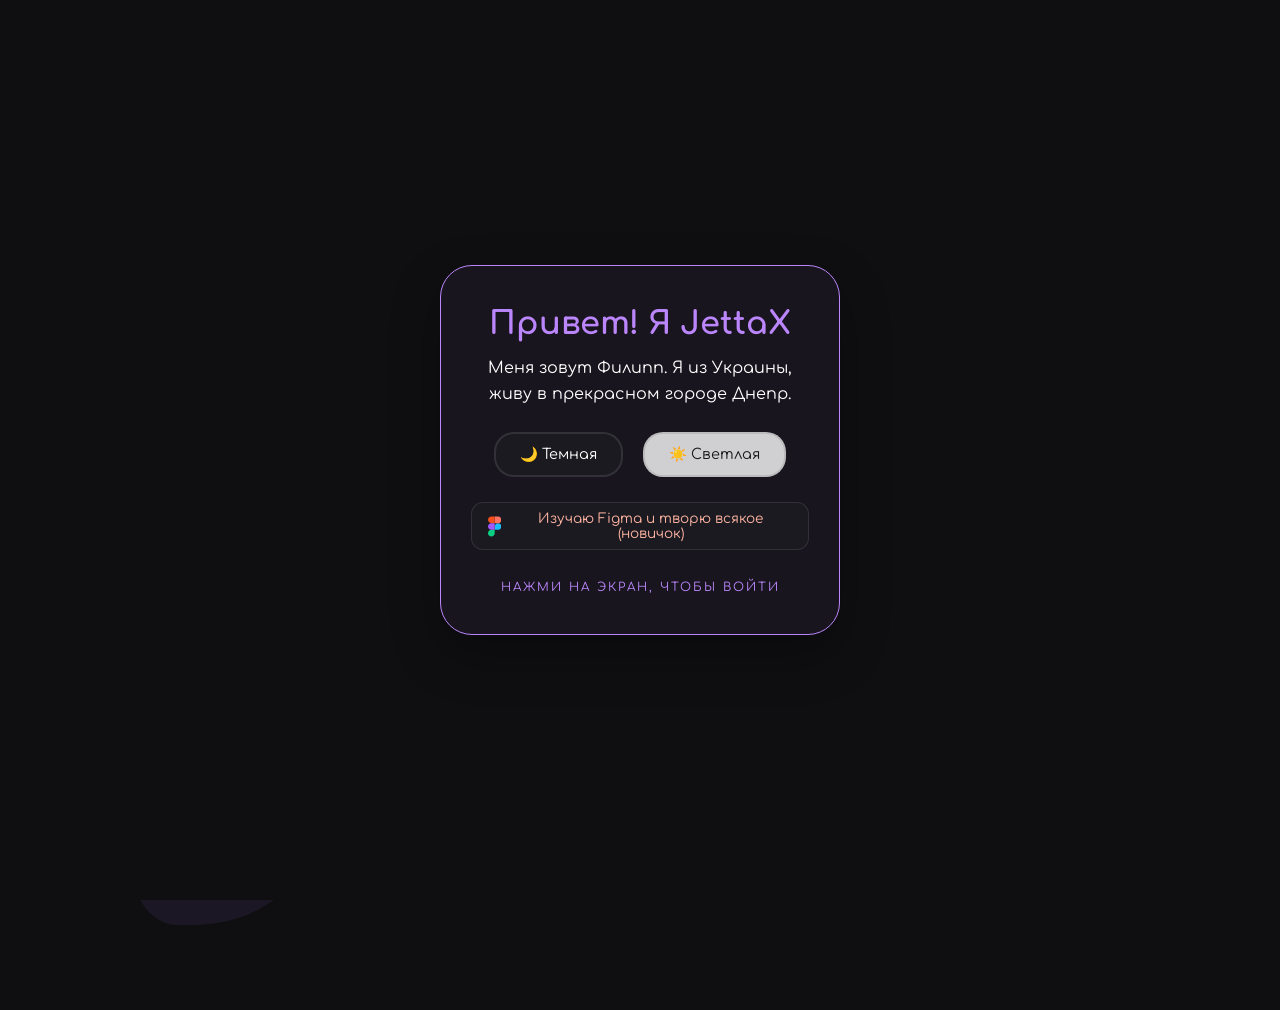
==== commit d6d5206f: "Update index.html" ====
--- a/index.html
+++ b/index.html
@@ -1,13 +1,13 @@
 <!DOCTYPE html>
+
 <html lang="ru">
 <head>
-    <meta charset="UTF-8">
-    <meta name="viewport" content="width=device-width, initial-scale=1.0">
-    <title>JettaX | Info</title>
-    <link href="https://fonts.googleapis.com/css2?family=Comfortaa:wght@400;700&display=swap" rel="stylesheet">
-    <link rel="icon" type="image/svg+xml" href="https://raw.githubusercontent.com/JettaXP/pix/main/Untitled.svg">
-    
-    <style>
+<meta charset="utf-8"/>
+<meta content="width=device-width, initial-scale=1.0" name="viewport"/>
+<title>JettaX | Info</title>
+<link href="https://fonts.googleapis.com/css2?family=Comfortaa:wght@400;700&amp;display=swap" rel="stylesheet"/>
+<link href="https://raw.githubusercontent.com/JettaXP/pix/main/Untitled.svg" rel="icon" type="image/svg+xml"/>
+<style>
         :root {
             /* Темная тема (по умолчанию) */
             --bg-primary: #0f0f12;
@@ -265,11 +265,12 @@
 
         /* === ОСНОВНОЙ КОНТЕНТ === */
         .content { 
-            position: fixed; 
+            position: relative; 
             top: 0; 
             left: 0; 
             width: 100%; 
-            height: 100vh; 
+            min-height: 100vh;
+            height: auto; 
             display: flex; 
             flex-direction: column; 
             align-items: center; 
@@ -280,7 +281,9 @@
             transition: opacity 1s ease; 
             padding: 20px;
         }
-        .content.show { opacity: 1; }
+        .content.show { opacity: 1; 
+            pointer-events: auto;
+}
 
         .profile-wrapper, .md3-surface, .time-widget-container { 
             pointer-events: auto; 
@@ -499,10 +502,12 @@
         }
         
         .shape { 
-            position: absolute; 
+            position: fixed; 
             background: rgba(187, 134, 252, 0.08); 
             z-index: 1; 
-            transition: transform 0.1s ease-out; 
+            will-change: transform;
+            transition: none;
+            pointer-events: none; 
         }
 
         /* === АДАПТИВНОСТЬ ДЛЯ МОБИЛЬНЫХ === */
@@ -656,8 +661,12 @@
 
         @media (min-width: 1200px) {
             .md3-surface {
-                max-width: 400px;
-            }
+    max-width: 400px;
+    box-shadow:
+        0 4px 12px rgba(0,0,0,0.25),
+        0 12px 32px rgba(0,0,0,0.3);
+}
+
             
             .profile-container {
                 width: 140px;
@@ -668,217 +677,432 @@
                 font-size: 2.2rem;
             }
         }
+    
+
+        /* === toast + m3 slider + copy v3 + player icon === */
+        .m3-topbar{display:none !important;}
+        .time-widget-container{ z-index: 60; }
+
+        .m3-toast{
+            position: fixed;
+            top: 12px;
+            left: 50%;
+            transform: translate(-50%, -18px);
+            opacity: 0;
+            pointer-events: none;
+            z-index: 70;
+            padding: 10px 14px;
+            border-radius: 16px;
+            background: rgba(30, 30, 35, 0.78);
+            border: 1px solid rgba(187, 134, 252, 0.25);
+            color: var(--text-primary);
+            backdrop-filter: blur(12px);
+            transition: opacity 180ms ease, transform 180ms ease;
+            max-width: min(92vw, 520px);
+            text-align: center;
+            font-size: 0.9rem;
+        }
+        body[data-theme="light"] .m3-toast{
+            background: rgba(255, 255, 255, 0.85);
+            border: 1px solid rgba(0,0,0,.12);
+        }
+        .m3-toast.show{
+            opacity: 1;
+            transform: translate(-50%, 0);
+        }
+
+        .m3-slider-wrap{ margin-top: 10px; }
+        .m3-slider{ width: 100%; height: 4px; accent-color: var(--accent-primary); }
+
+        /* copy buttons: fixed size, aligned right */
+        .link-item{ align-items: center; }
+        .link-content{ flex: 1 1 auto; min-width: 0; }
+        .copy-btn{
+            margin-left: auto;
+            width: 36px;
+            height: 36px;
+            flex: 0 0 36px;
+            border-radius: 999px;
+            border: 1px solid rgba(255,255,255,.18);
+            background: rgba(255,255,255,.06);
+            color: var(--text-primary);
+            cursor: pointer;
+            display: inline-flex;
+            align-items: center;
+            justify-content: center;
+            position: relative;
+            overflow: hidden;
+            pointer-events: auto;
+            transform: translateZ(0);
+            transition: transform 120ms ease, background-color 180ms ease, border-color 180ms ease;
+        }
+        body[data-theme="light"] .copy-btn{
+            border: 1px solid rgba(0,0,0,.15);
+            background: rgba(0,0,0,.04);
+        }
+        .copy-btn:hover{ transform: translateY(-1px); }
+        .copy-btn:active{ transform: translateY(0px) scale(0.98); }
+        .copy-btn::after{
+            content: "";
+            position: absolute;
+            inset: 0;
+            border-radius: inherit;
+            background: color-mix(in srgb, var(--accent-primary) 25%, transparent);
+            opacity: 0;
+            transform: scale(0.2);
+        }
+        .copy-btn:active::after{
+            animation: m3Ripple 420ms ease-out;
+        }
+        .copy-btn.copied{
+            animation: m3Pop 220ms ease;
+        }
+        .copy-btn svg{ width: 18px; height: 18px; fill: currentColor; opacity: 0.9; }
+
+        @keyframes m3Ripple{
+            from{ opacity: .35; transform: scale(.2); }
+            to{ opacity: 0; transform: scale(1.2); }
+        }
+        @keyframes m3Pop{
+            0%{ transform: scale(1); }
+            50%{ transform: scale(1.12); }
+            100%{ transform: scale(1); }
+        }
+
+        /* smooth play icon */
+        #playIcon{
+            transition: opacity 160ms ease, transform 160ms ease;
+            will-change: opacity, transform;
+        }
+
+
+        /* === tabs + bottom nav (bootfix) === */
+        body{ padding-bottom: 92px; }
+
+        .m3-bottom-nav{
+            position: fixed;
+            left: 50%;
+            bottom: 14px;
+            transform: translateX(-50%);
+            width: min(520px, calc(100vw - 24px));
+            height: 64px;
+            border-radius: 28px;
+            display: grid;
+            grid-template-columns: repeat(4, 1fr);
+            align-items: center;
+            gap: 4px;
+            padding: 6px;
+            background: rgba(30, 30, 35, 0.78);
+            border: 1px solid rgba(187, 134, 252, 0.18);
+            backdrop-filter: blur(14px);
+            z-index: 90;
+        }
+        body[data-theme="light"] .m3-bottom-nav{
+            background: rgba(255,255,255,.82);
+            border: 1px solid rgba(0,0,0,.12);
+        }
+
+        .m3-nav-item{
+            appearance: none;
+            border: 0;
+            background: transparent;
+            color: var(--text-primary);
+            height: 52px;
+            border-radius: 22px;
+            display: grid;
+            place-items: center;
+            cursor: pointer;
+            position: relative;
+            gap: 2px;
+            padding: 6px 6px;
+            transition: transform 140ms ease;
+        }
+        .m3-nav-item:active{ transform: scale(0.98); }
+        .m3-nav-item::before{
+            content: "";
+            position: absolute;
+            inset: 6px;
+            border-radius: 18px;
+            background: transparent;
+            transition: background-color 180ms ease;
+        }
+        .m3-nav-item.active::before{
+            background: color-mix(in srgb, var(--accent-primary) 26%, transparent);
+        }
+
+        .m3-nav-icon{ position: relative; z-index: 1; width: 22px; height: 22px; display: inline-flex; align-items: center; justify-content: center; }
+        .m3-nav-icon svg{ width: 22px; height: 22px; fill: currentColor; opacity: 0.92; }
+        .m3-nav-img{ width: 22px; height: 22px; display:block; border-radius: 6px; }
+        .m3-nav-label{ position: relative; z-index: 1; font-size: 0.72rem; letter-spacing: 0.2px; opacity: 0.9; }
+
+        .tab-stage{ position: relative; width: 100%; transition: height 240ms ease; }
+        .tab-panel{
+            position: absolute;
+            left: 0;
+            top: 0;
+            width: 100%;
+            opacity: 0;
+            transform: translate3d(18px, 0, 0) scale(0.99);
+            transition: opacity 220ms ease, transform 220ms ease;
+            pointer-events: none;
+        }
+        .tab-panel.active{ opacity: 1; transform: translate3d(0,0,0) scale(1); pointer-events: auto; }
+        .tab-panel.from-right{ opacity: 0; transform: translate3d(22px,0,0) scale(0.99); }
+        .tab-panel.from-left{ opacity: 0; transform: translate3d(-22px,0,0) scale(0.99); }
+        .tab-panel.to-left{ opacity: 0; transform: translate3d(-22px,0,0) scale(0.99); }
+        .tab-panel.to-right{ opacity: 0; transform: translate3d(22px,0,0) scale(0.99); }
+
+        .m3-main-hint{
+            margin: 0 0 12px;
+            padding: 12px 14px;
+            border-radius: 18px;
+            background: color-mix(in srgb, var(--bg-secondary) 88%, transparent);
+            border: 1px solid color-mix(in srgb, var(--accent-primary) 16%, transparent);
+            color: var(--text-primary);
+            font-size: 0.95rem;
+            line-height: 1.25;
+            box-sizing: border-box;
+        }
+
+        #tab-info .md3-surface{ padding: 14px 16px !important; overflow: visible; }
+        .m3-info-title{ margin: 0 0 8px; font-weight: 700; opacity: 0.95; }
+
+        /* pets + birthday */
+        .m3-pets-block{
+            margin-top: 12px;
+            padding: 14px 16px;
+            border-radius: 18px;
+            background: color-mix(in srgb, var(--bg-secondary) 88%, transparent);
+            border: 1px solid color-mix(in srgb, var(--accent-primary) 14%, transparent);
+        }
+        .m3-pets-list{ display: grid; gap: 10px; margin-top: 10px; }
+        .m3-pet-row{ display:flex; align-items: baseline; justify-content: space-between; gap: 12px; }
+        .m3-pet-name{ font-weight: 700; color: var(--text-primary); }
+        .m3-pet-meta{ color: var(--text-secondary); font-size: 0.95rem; }
+        .m3-bday-card{
+            margin-top: 12px;
+            padding: 14px 16px;
+            border-radius: 18px;
+            background: color-mix(in srgb, var(--accent-primary) 10%, transparent);
+            border: 1px solid color-mix(in srgb, var(--accent-primary) 22%, transparent);
+        }
+        .m3-bday-text{ font-size: 1.05rem; color: var(--text-primary); opacity: .95; }
+
+        /* no copy buttons outside links */
+        body[data-tab="main"] .copy-btn,
+        body[data-tab="devices"] .copy-btn,
+        body[data-tab="info"] .copy-btn{ display:none !important; pointer-events:none !important; }
+
+        .devices-close-hint{ display:none !important; }
+
+        /* theme change smooth fallback */
+        body, .md3-surface, .link-item, .devices-card, .device-item, .m3-bottom-nav, .m3-theme-corner{
+            transition: background-color 240ms ease, color 240ms ease, border-color 240ms ease;
+        }
     </style>
 </head>
 <body>
-
-    <div id="welcome-overlay" onclick="closeWelcome(event)">
-        <div class="welcome-card" onclick="event.stopPropagation()">
-            <h2>Привет! Я JettaX</h2>
-            <p>Меня зовут Филипп. Я из Украины, живу в прекрасном городе Днепр.</p>
-            
-            <div class="theme-selector">
-                <button class="theme-option active" data-theme="dark" onclick="selectTheme('dark')">
+<div aria-label="theme switch" class="m3-theme-corner">
+<span class="m3-theme-label">тема</span>
+<label aria-label="тема" class="m3-switch" title="тема">
+<input id="themeToggle" type="checkbox"/>
+<span class="m3-switch__track"></span>
+<span class="m3-switch__thumb"></span>
+</label>
+</div>
+
+<div aria-live="polite" class="m3-toast" id="m3Toast" role="status"></div>
+<div id="welcome-overlay" onclick="closeWelcome(event)">
+<div class="welcome-card" onclick="event.stopPropagation()">
+<h2>Привет! Я JettaX</h2>
+<p>Меня зовут Филипп. Я из Украины, живу в прекрасном городе Днепр.</p>
+<div class="theme-selector">
+<button class="theme-option active" data-theme="dark" onclick="selectTheme('dark')">
                     🌙 Темная
                 </button>
-                <button class="theme-option" data-theme="light" onclick="selectTheme('light')">
+<button class="theme-option" data-theme="light" onclick="selectTheme('light')">
                     ☀️ Светлая
                 </button>
-            </div>
-            
-            <div class="figma-tag">
-                <svg width="14" height="21" viewBox="0 0 38 57" fill="none" xmlns="http://www.w3.org/2000/svg">
-                    <path d="M19 28.5C19 23.2533 23.2533 19 28.5 19C33.7467 19 38 23.2533 38 28.5C38 33.7467 33.7467 38 28.5 38H19V28.5Z" fill="#1ABCFE"/>
-                    <path d="M0 47.5C0 42.2533 4.2533 38 9.5 38H19V47.5C19 52.7467 14.7467 57 9.5 57C4.2533 57 0 52.7467 0 47.5Z" fill="#0ACF83"/>
-                    <path d="M19 0H28.5C33.7467 0 38 4.2533 38 9.5C38 14.7467 33.7467 19 28.5 19H19V0Z" fill="#FF7262"/>
-                    <path d="M0 9.5C0 4.2533 4.2533 0 9.5 0H19V19H9.5C4.2533 19 0 14.7467 0 9.5Z" fill="#F24E1E"/>
-                    <path d="M0 28.5C0 23.2533 4.2533 19 9.5 19H19V38H9.5C4.2533 38 0 33.7467 0 28.5Z" fill="#A259FF"/>
-                </svg>
+</div>
+<div class="figma-tag">
+<svg fill="none" height="21" viewbox="0 0 38 57" width="14" xmlns="http://www.w3.org/2000/svg">
+<path d="M19 28.5C19 23.2533 23.2533 19 28.5 19C33.7467 19 38 23.2533 38 28.5C38 33.7467 33.7467 38 28.5 38H19V28.5Z" fill="#1ABCFE"></path>
+<path d="M0 47.5C0 42.2533 4.2533 38 9.5 38H19V47.5C19 52.7467 14.7467 57 9.5 57C4.2533 57 0 52.7467 0 47.5Z" fill="#0ACF83"></path>
+<path d="M19 0H28.5C33.7467 0 38 4.2533 38 9.5C38 14.7467 33.7467 19 28.5 19H19V0Z" fill="#FF7262"></path>
+<path d="M0 9.5C0 4.2533 4.2533 0 9.5 0H19V19H9.5C4.2533 19 0 14.7467 0 9.5Z" fill="#F24E1E"></path>
+<path d="M0 28.5C0 23.2533 4.2533 19 9.5 19H19V38H9.5C4.2533 38 0 33.7467 0 28.5Z" fill="#A259FF"></path>
+</svg>
                 Изучаю Figma и творю всякое (новичок)
             </div>
-            <div class="tap-hint">Нажми на экран, чтобы войти</div>
-        </div>
-    </div>
-
-    <div id="devices-overlay" onclick="closeDevices(event)">
-        <div class="devices-card" onclick="event.stopPropagation()">
-            <h2>Мои устройства</h2>
-            <div class="device-category">
-                <h3>📱 Телефоны</h3>
-                <div class="device-item">
-                    <div class="device-name">Pixel 7a <span class="device-status status-rip">rip battery</span></div>
-                    <div class="device-specs">Основной телефон</div>
-                </div>
-                <div class="device-item">
-                    <div class="device-name">Huawei INE-LX1 <span class="device-status status-secondary">второй</span></div>
-                    <div class="device-specs">Резервный телефон</div>
-                </div>
-            </div>
-            <div class="device-category">
-                <h3>💻 ПК</h3>
-                <div class="device-item">
-                    <div class="device-name">Windows 11</div>
-                    <div class="device-specs">Intel Core i3-10105F @ 3.70GHz<br>NVIDIA GTX 950<br>16GB DDR4</div>
-                </div>
-            </div>
-            <div class="device-category">
-                <h3>💻 Ноутбук</h3>
-                <div class="device-item">
-                    <div class="device-name">Asus Vivobook S 15</div>
-                    <div class="device-specs">Рабочий ноутбук</div>
-                </div>
-            </div>
-            <div class="device-category">
-                <h3>⏰ Гаджеты</h3>
-                <div class="device-item">
-                    <div class="device-name">Pixel Watch 1</div>
-                    <div class="device-specs">Часы на Wear OS</div>
-                </div>
-                <div class="device-item">
-                    <div class="device-name">Pixel Buds A-series</div>
-                    <div class="device-specs">Беспроводные наушники</div>
-                </div>
-            </div>
-            <div class="devices-close-hint">Нажми вне окна, чтобы закрыть</div>
-        </div>
-    </div>
-
-    <div class="time-widget-container">
-        <div class="glass-pill timezone-badge">UTC +2</div>
-        <div class="glass-pill clock-box" id="myClock">00:00:00</div>
-    </div>
-    
-    <div class="content" id="main-content">
-        <div class="profile-wrapper">
-            <div class="profile-container">
-                <img src="https://raw.githubusercontent.com/JettaXP/pix/main/Untitled.svg" alt="Avatar">
-            </div>
-            <h1>JettaX</h1>
-        </div>
-        <div class="md3-surface">
-            <div class="player-section">
-                <div class="player-top">
-                    <button class="play-btn" id="playBtn">
-                        <svg id="playIcon" viewBox="0 0 24 24" width="20" fill="white">
-                            <path d="M8 5v14l11-7z"/>
-                        </svg>
-                    </button>
-                    <div style="flex-grow:1;height:30px;">
-                        <svg width="100%" height="100%" viewBox="0 0 150 40" preserveAspectRatio="none">
-                            <path class="wave-path" id="wave" d="M 0 20 L 150 20" />
-                        </svg>
-                    </div>
-                </div>
-                <div class="time-info">
-                    <span id="curr">0:00</span>
-                    <span id="dur">0:00</span>
-                </div>
-            </div>
-            <div class="links-section">
-                <a href="https://t.me/jettaxp" class="link-item">
-                    <div class="icon-box">
-                        <img src="https://camo.githubusercontent.com/3e727a8e2e5eb5eba15130a4e9abd6dd1e433816d7973b3324a7b81f9630a1e2/68747470733a2f2f692e696d6775722e636f6d2f35456d786576502e706e67">
-                    </div>
-                    <div class="link-content">
-                        <span class="link-title">Telegram</span>
-                        <span class="link-subtitle">@jettaxp</span>
-                    </div>
-                    <svg class="arrow" width="12" height="12" viewBox="0 0 24 24" fill="white">
-                        <path d="M8.59 16.59L13.17 12 8.59 7.41 10 6l6 6-6 6z"/>
-                    </svg>
-                </a>
-                <a href="https://www.tiktok.com/@jettax03" class="link-item">
-                    <div class="icon-box">
-                        <img src="https://raw.githubusercontent.com/JettaXP/pix/9f0a36013bb2d0dc2a27e18c6e8b377dee25dfbf/tiktok-simplified-black-icon.svg">
-                    </div>
-                    <div class="link-content">
-                        <span class="link-title">TikTok</span>
-                        <span class="link-subtitle">@jettax03</span>
-                    </div>
-                    <svg class="arrow" width="12" height="12" viewBox="0 0 24 24" fill="white">
-                        <path d="M8.59 16.59L13.17 12 8.59 7.41 10 6l6 6-6 6z"/>
-                    </svg>
-                </a>
-                <a href="https://steamcommunity.com/id/jettaxp" class="link-item">
-                    <div class="icon-box">
-                        <img src="https://raw.githubusercontent.com/JettaXP/pix/139df1c184f107fe5508548a0ef65174a6928b41/Symbol.svg">
-                    </div>
-                    <div class="link-content">
-                        <span class="link-title">Steam</span>
-                        <span class="link-subtitle">jettaxp</span>
-                    </div>
-                    <svg class="arrow" width="12" height="12" viewBox="0 0 24 24" fill="white">
-                        <path d="M8.59 16.59L13.17 12 8.59 7.41 10 6l6 6-6 6z"/>
-                    </svg>
-                </a>
-                <div class="link-item" style="cursor:pointer" onclick="showDevices()">
-                    <div class="icon-box">
-                        <img src="https://github.com/JettaXP/pix/blob/main/free-icon-responsive-566107.png?raw=true">
-                    </div>
-                    <div class="link-content">
-                        <span class="link-title">Мои устройства</span>
-                        <span class="link-subtitle">Техника которую я использую</span>
-                    </div>
-                    <svg class="arrow" width="12" height="12" viewBox="0 0 24 24" fill="white">
-                        <path d="M8.59 16.59L13.17 12 8.59 7.41 10 6l6 6-6 6z"/>
-                    </svg>
-                </div>
-                <div class="link-item" style="cursor:default">
-                    <div class="icon-box">
-                        <img src="https://raw.githubusercontent.com/JettaXP/pix/139df1c184f107fe5508548a0ef65174a6928b41/discord-square-color-icon.svg">
-                    </div>
-                    <div class="link-content">
-                        <span class="link-title">Discord</span>
-                        <span class="link-subtitle">jettax03</span>
-                    </div>
-                </div>
-                <div class="link-item" style="cursor:default">
-                    <div class="icon-box">
-                        <img src="https://upload.wikimedia.org/wikipedia/commons/3/31/Epic_Games_logo.svg">
-                    </div>
-                    <div class="link-content">
-                        <span class="link-title">Epic Games</span>
-                        <span class="link-subtitle">JettaXP</span>
-                    </div>
-                </div>
-                <a href="https://link.clashroyale.com/invite/friend/ru/?tag=QCVVRCQ99&token=4a37sybn" class="link-item">
-                    <div class="game-icon-box">
-                        <img src="https://github.com/JettaXP/pix/blob/main/idGWN7GzkZ_1767732695435.jpeg?raw=true">
-                    </div>
-                    <div class="link-content">
-                        <span class="link-title">Clash Royale</span>
-                        <span class="link-subtitle">JettaXGG</span>
-                    </div>
-                    <svg class="arrow" width="12" height="12" viewBox="0 0 24 24" fill="white">
-                        <path d="M8.59 16.59L13.17 12 8.59 7.41 10 6l6 6-6 6z"/>
-                    </svg>
-                </a>
-                <a href="https://link.brawlstars.com/invite/friend/ru?tag=PQPCUPRQP&token=8dphjwnw" class="link-item">
-                    <div class="game-icon-box">
-                        <img src="https://github.com/JettaXP/pix/blob/main/idV76bFYdf_logos.jpeg?raw=true">
-                    </div>
-                    <div class="link-content">
-                        <span class="link-title">Brawl Stars</span>
-                        <span class="link-subtitle">JettaXGG</span>
-                    </div>
-                    <svg class="arrow" width="12" height="12" viewBox="0 0 24 24" fill="white">
-                        <path d="M8.59 16.59L13.17 12 8.59 7.41 10 6l6 6-6 6z"/>
-                    </svg>
-                </a>
-            </div>
-        </div>
-    </div>
-
-    <div class="parallax-bg" id="bg-shapes">
-        <div class="shape" data-speed="0.2" style="width:220px;height:100px;top:15%;left:-50px;border-radius:100px;transform:rotate(-15deg);"></div>
-        <div class="shape" data-speed="0.6" style="width:120px;height:120px;top:60%;left:80%;border-radius:50%;"></div>
-        <div class="shape" data-speed="0.4" style="width:150px;height:150px;top:40%;left:75%;border-radius:30%;transform:rotate(20deg);"></div>
-        <div class="shape" data-speed="0.8" style="width:180px;height:160px;top:85%;left:10%;border-radius:40% 60% 70% 30% / 40% 50% 60% 50%;"></div>
-    </div>
-
-    <audio id="audio" src="https://raw.githubusercontent.com/JettaXP/pix/main/The%20Connells%20-%20%2074-%2075.mp3"></audio>
-
-    <script>
+<div class="tap-hint">Нажми на экран, чтобы войти</div>
+</div>
+</div>
+<div id="devices-overlay" onclick="closeDevices(event)">
+<div class="devices-card" onclick="event.stopPropagation()">
+<h2>Мои устройства</h2>
+<div class="device-category">
+<h3>📱 Телефоны</h3>
+<div class="device-item">
+<div class="device-name">Pixel 7a <span class="device-status status-rip">rip battery</span></div>
+<div class="device-specs">Основной телефон</div>
+</div>
+<div class="device-item">
+<div class="device-name">Huawei INE-LX1 <span class="device-status status-secondary">второй</span></div>
+<div class="device-specs">Резервный телефон</div>
+</div>
+</div>
+<div class="device-category">
+<h3>💻 ПК</h3>
+<div class="device-item">
+<div class="device-name">Windows 11</div>
+<div class="device-specs">Intel Core i3-10105F @ 3.70GHz<br/>NVIDIA GTX 950<br/>16GB DDR4</div>
+</div>
+</div>
+<div class="device-category">
+<h3>💻 Ноутбук</h3>
+<div class="device-item">
+<div class="device-name">Asus Vivobook S 15</div>
+<div class="device-specs">Рабочий ноутбук</div>
+</div>
+</div>
+<div class="device-category">
+<h3>⏰ Гаджеты</h3>
+<div class="device-item">
+<div class="device-name">Pixel Watch 1</div>
+<div class="device-specs">Часы на Wear OS</div>
+</div>
+<div class="device-item">
+<div class="device-name">Pixel Buds A-series</div>
+<div class="device-specs">Беспроводные наушники</div>
+</div>
+</div>
+
+</div>
+</div>
+<div class="time-widget-container">
+<div class="glass-pill timezone-badge">UTC +2</div>
+<div class="glass-pill clock-box" id="myClock">00:00:00</div>
+</div>
+<div class="content" id="main-content">
+<div class="profile-wrapper">
+<div class="profile-container">
+<img alt="Avatar" src="https://raw.githubusercontent.com/JettaXP/pix/main/Untitled.svg"/>
+</div>
+<h1>JettaX</h1>
+</div>
+<div class="md3-surface">
+<div class="player-section">
+<div class="player-top">
+<button class="play-btn" id="playBtn">
+<svg fill="white" id="playIcon" viewbox="0 0 24 24" width="20">
+<path d="M8 5v14l11-7z"></path>
+</svg>
+</button>
+<div style="flex-grow:1;height:30px;">
+<svg height="100%" preserveaspectratio="none" viewbox="0 0 150 40" width="100%">
+<path class="wave-path" d="M 0 20 L 150 20" id="wave"></path>
+</svg>
+</div>
+</div>
+<div class="m3-slider-wrap">
+<input aria-label="music seek" class="m3-slider" id="seekSlider" max="0" min="0" step="0.01" type="range" value="0"/>
+</div>
+<div class="time-info">
+<span id="curr">0:00</span>
+<span id="dur">0:00</span>
+</div>
+</div>
+<div class="links-section">
+<a class="link-item" href="https://t.me/jettaxp">
+<div class="icon-box">
+<img src="https://camo.githubusercontent.com/3e727a8e2e5eb5eba15130a4e9abd6dd1e433816d7973b3324a7b81f9630a1e2/68747470733a2f2f692e696d6775722e636f6d2f35456d786576502e706e67"/>
+</div>
+<div class="link-content">
+<span class="link-title">Telegram</span>
+<span class="link-subtitle">@jettaxp</span>
+</div>
+<svg class="arrow" fill="white" height="12" viewbox="0 0 24 24" width="12">
+<path d="M8.59 16.59L13.17 12 8.59 7.41 10 6l6 6-6 6z"></path>
+</svg>
+</a>
+<a class="link-item" href="https://www.tiktok.com/@jettax03">
+<div class="icon-box">
+<img src="https://raw.githubusercontent.com/JettaXP/pix/9f0a36013bb2d0dc2a27e18c6e8b377dee25dfbf/tiktok-simplified-black-icon.svg"/>
+</div>
+<div class="link-content">
+<span class="link-title">TikTok</span>
+<span class="link-subtitle">@jettax03</span>
+</div>
+<svg class="arrow" fill="white" height="12" viewbox="0 0 24 24" width="12">
+<path d="M8.59 16.59L13.17 12 8.59 7.41 10 6l6 6-6 6z"></path>
+</svg>
+</a>
+<a class="link-item" href="https://steamcommunity.com/id/jettaxp">
+<div class="icon-box">
+<img src="https://raw.githubusercontent.com/JettaXP/pix/139df1c184f107fe5508548a0ef65174a6928b41/Symbol.svg"/>
+</div>
+<div class="link-content">
+<span class="link-title">Steam</span>
+<span class="link-subtitle">jettaxp</span>
+</div>
+<svg class="arrow" fill="white" height="12" viewbox="0 0 24 24" width="12">
+<path d="M8.59 16.59L13.17 12 8.59 7.41 10 6l6 6-6 6z"></path>
+</svg>
+</a>
+
+<div class="link-item" style="cursor:default">
+<div class="icon-box">
+<img src="https://raw.githubusercontent.com/JettaXP/pix/139df1c184f107fe5508548a0ef65174a6928b41/discord-square-color-icon.svg"/>
+</div>
+<div class="link-content">
+<span class="link-title">Discord</span>
+<span class="link-subtitle">jettax03</span>
+</div>
+</div>
+<div class="link-item" style="cursor:default">
+<div class="icon-box">
+<img src="https://upload.wikimedia.org/wikipedia/commons/3/31/Epic_Games_logo.svg"/>
+</div>
+<div class="link-content">
+<span class="link-title">Epic Games</span>
+<span class="link-subtitle">JettaXP</span>
+</div>
+</div>
+<a class="link-item" href="https://link.clashroyale.com/invite/friend/ru/?tag=QCVVRCQ99&amp;token=4a37sybn">
+<div class="game-icon-box">
+<img src="https://github.com/JettaXP/pix/blob/main/idGWN7GzkZ_1767732695435.jpeg?raw=true"/>
+</div>
+<div class="link-content">
+<span class="link-title">Clash Royale</span>
+<span class="link-subtitle">JettaXGG</span>
+</div>
+<svg class="arrow" fill="white" height="12" viewbox="0 0 24 24" width="12">
+<path d="M8.59 16.59L13.17 12 8.59 7.41 10 6l6 6-6 6z"></path>
+</svg>
+</a>
+<a class="link-item" href="https://link.brawlstars.com/invite/friend/ru?tag=PQPCUPRQP&amp;token=8dphjwnw">
+<div class="game-icon-box">
+<img src="https://github.com/JettaXP/pix/blob/main/idV76bFYdf_logos.jpeg?raw=true"/>
+</div>
+<div class="link-content">
+<span class="link-title">Brawl Stars</span>
+<span class="link-subtitle">JettaXGG</span>
+</div>
+<svg class="arrow" fill="white" height="12" viewbox="0 0 24 24" width="12">
+<path d="M8.59 16.59L13.17 12 8.59 7.41 10 6l6 6-6 6z"></path>
+</svg>
+</a>
+</div>
+</div>
+</div>
+<div class="parallax-bg" id="bg-shapes">
+<div class="shape" data-speed="0.2" style="width:220px;height:100px;top:15%;left:-50px;border-radius:100px;transform:rotate(-15deg);"></div>
+<div class="shape" data-speed="0.6" style="width:120px;height:120px;top:60%;left:80%;border-radius:50%;"></div>
+<div class="shape" data-speed="0.4" style="width:150px;height:150px;top:40%;left:75%;border-radius:30%;transform:rotate(20deg);"></div>
+<div class="shape" data-speed="0.8" style="width:180px;height:160px;top:85%;left:10%;border-radius:40% 60% 70% 30% / 40% 50% 60% 50%;"></div>
+</div>
+<audio id="audio" src="https://raw.githubusercontent.com/JettaXP/pix/main/The%20Connells%20-%20%2074-%2075.mp3"></audio>
+<script>
         // === УПРАВЛЕНИЕ ТЕМАМИ ===
         function selectTheme(theme) {
             document.body.setAttribute('data-theme', theme);
@@ -946,19 +1170,57 @@
         let amp = 0;
         
         b.onclick = () => {
+            const playIconEl = document.getElementById('playIcon');
+            const playPath = '<path d="M8 5v14l11-7z"/>';
+            const pausePath = '<path d="M6 19h4V5H6v14zm8-14v14h4V5h-4z"/>';
+
+            function setIcon(pathHtml) {
+                if (!playIconEl) return;
+                playIconEl.style.opacity = '0';
+                playIconEl.style.transform = 'scale(0.92)';
+                setTimeout(() => {
+                    playIconEl.innerHTML = pathHtml;
+                    playIconEl.style.opacity = '1';
+                    playIconEl.style.transform = 'scale(1)';
+                }, 120);
+            }
+
             if (p) {
                 p = false;
-                document.getElementById('playIcon').innerHTML = '<path d="M8 5v14l11-7z"/>';
                 a.pause();
+                setIcon(playPath);
             } else {
                 p = true;
                 a.play();
-                document.getElementById('playIcon').innerHTML = '<path d="M6 19h4V5H6v14zm8-14v14h4V5h-4z"/>';
+                setIcon(pausePath);
                 draw();
             }
         };
         
-        function draw() {
+        
+
+        // === auto off on ended ===
+        a.addEventListener('ended', () => {
+            // выключаем плеер
+            p = false;
+            try { a.currentTime = 0; } catch (e) {}
+
+            // плавно меняем иконку на play
+            const playIconEl = document.getElementById('playIcon');
+            if (playIconEl) {
+                playIconEl.style.opacity = '0';
+                playIconEl.style.transform = 'scale(0.92)';
+                setTimeout(() => {
+                    playIconEl.innerHTML = '<path d="M8 5v14l11-7z"/>';
+                    playIconEl.style.opacity = '1';
+                    playIconEl.style.transform = 'scale(1)';
+                }, 120);
+            }
+
+            // чтобы волна плавно ушла в прямую линию
+            draw();
+        });
+function draw() {
             if (!p && amp <= 0.1) {
                 w.setAttribute('d', 'M 0 20 L 150 20');
                 return;
@@ -975,16 +1237,144 @@
             requestAnimationFrame(draw);
         }
 
-        // === ПАРАЛЛАКС ===
-        window.onscroll = () => {
-            const y = window.pageYOffset;
-            document.querySelectorAll('.shape').forEach(s => {
-                const sp = s.dataset.speed;
-                s.style.transform = `translateY(${-y * sp}px) ${s.style.transform.includes('rotate') ? s.style.transform.split(' ').pop() : ''}`;
+        
+
+        // === таймер + слайдер музыки ===
+        const currEl = document.getElementById('curr');
+        const durEl = document.getElementById('dur');
+        const slider = document.getElementById('seekSlider');
+
+        function fmt(sec) {
+            if (!isFinite(sec) || sec < 0) sec = 0;
+            const m = Math.floor(sec / 60);
+            const s = Math.floor(sec % 60);
+            return m + ':' + String(s).padStart(2, '0');
+        }
+
+        function syncDuration() {
+            if (durEl) durEl.textContent = fmt(a.duration);
+            if (slider && isFinite(a.duration)) slider.max = String(a.duration);
+        }
+
+        function syncPosition() {
+            if (currEl) currEl.textContent = fmt(a.currentTime);
+            if (slider && !slider.matches(':active')) slider.value = String(a.currentTime || 0);
+        }
+
+        if (a) {
+            a.addEventListener('loadedmetadata', () => { syncDuration(); syncPosition(); });
+            a.addEventListener('durationchange', syncDuration);
+            a.addEventListener('timeupdate', syncPosition);
+            a.addEventListener('play', syncPosition);
+            a.addEventListener('pause', syncPosition);
+            a.addEventListener('ended', syncPosition);
+        }
+
+        if (slider && a) {
+            slider.addEventListener('input', () => {
+                a.currentTime = Number(slider.value);
+                syncPosition();
             });
-        };
-
-        // === ДОПОЛНИТЕЛЬНЫЕ УЛУЧШЕНИЯ ДЛЯ МОБИЛЬНЫХ ===
+        }
+// === парраллакс v2 (плавно + можно скроллить страницу) ===
+        const shapes = Array.from(document.querySelectorAll('.shape')).map(el => ({
+            el,
+            speed: parseFloat(el.dataset.speed || '0.3'),
+            base: (el.style.transform || '').trim()
+        }));
+
+        let parRaf = 0;
+        let lastY = -1;
+
+        function renderParallax() {
+            parRaf = 0;
+            const y = window.scrollY || window.pageYOffset || 0;
+            if (y === lastY) return;
+            lastY = y;
+
+            for (const s of shapes) {
+                const ty = -y * s.speed;
+                const tx = -y * s.speed * 0.06;
+                const base = s.base ? ' ' + s.base : '';
+                s.el.style.transform = `translate3d(${tx}px, ${ty}px, 0)` + base;
+            }
+        }
+
+        function onScrollParallax() {
+            if (!parRaf) parRaf = requestAnimationFrame(renderParallax);
+        }
+
+        window.addEventListener('scroll', onScrollParallax, { passive: true });
+        renderParallax();
+
+        // === copy v3 (toast, only links) ===
+        (function () {
+            const toast = document.getElementById('m3Toast');
+            let toastT = 0;
+
+            function showToast(msg) {
+                if (!toast) return;
+                toast.textContent = msg;
+                toast.classList.add('show');
+                clearTimeout(toastT);
+                toastT = setTimeout(() => toast.classList.remove('show'), 1400);
+            }
+
+            async function copyText(t) {
+                if (!t) return false;
+                try {
+                    if (navigator.clipboard && navigator.clipboard.writeText) {
+                        await navigator.clipboard.writeText(t);
+                        return true;
+                    }
+                } catch (e) {}
+
+                try {
+                    const ta = document.createElement('textarea');
+                    ta.value = t;
+                    document.body.appendChild(ta);
+                    ta.select();
+                    const ok = document.execCommand('copy');
+                    ta.remove();
+                    return ok;
+                } catch (e) {
+                    return false;
+                }
+            }
+
+            const iconSvg = `
+<svg viewBox="0 0 24 24" aria-hidden="true">
+  <path d="M16 1H6c-1.1 0-2 .9-2 2v12h2V3h10V1zm3 4H10c-1.1 0-2 .9-2 2v14c0 1.1.9 2 2 2h9c1.1 0 2-.9 2-2V7c0-1.1-.9-2-2-2zm0 16h-9V7h9v14z"/>
+</svg>`;
+
+            // только в блоке ссылок (не "мои устройства")
+            document.querySelectorAll('.links-section .link-item').forEach(link => {
+                const sub = link.querySelector('.link-subtitle');
+                if (!sub) return;
+
+                const btn = document.createElement('button');
+                btn.type = 'button';
+                btn.className = 'copy-btn';
+                btn.setAttribute('aria-label', 'copy');
+                btn.innerHTML = iconSvg;
+
+                btn.addEventListener('click', async (e) => {
+                    e.preventDefault();
+                    e.stopPropagation();
+
+                    const ok = await copyText(sub.textContent.trim());
+                    btn.classList.remove('copied');
+                    void btn.offsetWidth;
+                    btn.classList.add('copied');
+
+                    showToast(ok ? 'текст скопирован' : 'не удалось скопировать');
+                });
+
+                link.appendChild(btn);
+            });
+        })();
+
+// === ДОПОЛНИТЕЛЬНЫЕ УЛУЧШЕНИЯ ДЛЯ МОБИЛЬНЫХ ===
         // Предотвращение масштабирования при двойном клике
         let lastTouchEnd = 0;
         document.addEventListener('touchend', function (event) {
@@ -1001,5 +1391,250 @@
             document.body.style.transform = 'translateZ(0)';
         }
     </script>
+
+<nav aria-label="main navigation" class="m3-bottom-nav">
+<button aria-label="main" class="m3-nav-item" data-tab="main" type="button">
+<span aria-hidden="true" class="m3-nav-icon"><svg aria-hidden="true" viewbox="0 0 24 24"><path d="M12 3l9 8h-3v10h-5v-6H11v6H6V11H3l9-8z"></path></svg></span>
+<span class="m3-nav-label">main</span>
+</button>
+<button aria-label="links" class="m3-nav-item" data-tab="links" type="button">
+<span aria-hidden="true" class="m3-nav-icon"><svg aria-hidden="true" viewbox="0 0 24 24"><path d="M3.9 12a5 5 0 015-5h3v2h-3a3 3 0 100 6h3v2h-3a5 5 0 01-5-5zm7.1 1h2v-2h-2v2zm4-6h3a5 5 0 010 10h-3v-2h3a3 3 0 100-6h-3V7z"></path></svg></span>
+<span class="m3-nav-label">links</span>
+</button>
+<button aria-label="devices" class="m3-nav-item" data-tab="devices" type="button">
+<span aria-hidden="true" class="m3-nav-icon"><img alt="" class="m3-nav-img" src="https://github.com/JettaXP/pix/blob/main/free-icon-responsive-566107.png?raw=true"/></span>
+<span class="m3-nav-label">devices</span>
+</button>
+<button aria-label="info" class="m3-nav-item" data-tab="info" type="button">
+<span aria-hidden="true" class="m3-nav-icon"><svg aria-hidden="true" viewbox="0 0 24 24"><path d="M11 17h2v-6h-2v6zm0-8h2V7h-2v2zm1-7C6.48 2 2 6.48 2 12s4.48 10 10 10 10-4.48 10-10S17.52 2 12 2zm0 18a8 8 0 110-16 8 8 0 010 16z"></path></svg></span>
+<span class="m3-nav-label">info</span>
+</button>
+</nav>
+
+<script>
+// === tabs smooth (bootfix) ===
+(function(){
+  try {
+    const body = document.body;
+    const content = document.getElementById('main-content');
+    const surface = content ? content.querySelector('.md3-surface') : null;
+    if (!content || !surface) return;
+
+    const player = surface.querySelector('.player-section');
+    const links = surface.querySelector('.links-section');
+    if (!player || !links) return; // if layout changed, keep original page visible
+
+    const stage = document.createElement('div');
+    stage.className = 'tab-stage';
+
+    const tabMain = document.createElement('div');
+    tabMain.id = 'tab-main';
+    tabMain.className = 'tab-panel';
+
+    const hint = document.createElement('div');
+    hint.className = 'm3-main-hint';
+    hint.textContent = 'это моё био. тут есть мои линки и другая инфа.';
+    tabMain.appendChild(hint);
+    tabMain.appendChild(player);
+
+    const tabLinks = document.createElement('div');
+    tabLinks.id = 'tab-links';
+    tabLinks.className = 'tab-panel';
+    tabLinks.appendChild(links);
+
+    const tabDevices = document.createElement('div');
+    tabDevices.id = 'tab-devices';
+    tabDevices.className = 'tab-panel';
+
+    const devicesWrap = document.createElement('div');
+    devicesWrap.className = 'devices-card';
+    devicesWrap.innerHTML = "\n<h2>\u041c\u043e\u0438 \u0443\u0441\u0442\u0440\u043e\u0439\u0441\u0442\u0432\u0430</h2>\n<div class=\"device-category\">\n<h3>\ud83d\udcf1 \u0422\u0435\u043b\u0435\u0444\u043e\u043d\u044b</h3>\n<div class=\"device-item\">\n<div class=\"device-name\">Pixel 7a <span class=\"device-status status-rip\">rip battery</span></div>\n<div class=\"device-specs\">\u041e\u0441\u043d\u043e\u0432\u043d\u043e\u0439 \u0442\u0435\u043b\u0435\u0444\u043e\u043d</div>\n</div>\n<div class=\"device-item\">\n<div class=\"device-name\">Huawei INE-LX1 <span class=\"device-status status-secondary\">\u0432\u0442\u043e\u0440\u043e\u0439</span></div>\n<div class=\"device-specs\">\u0420\u0435\u0437\u0435\u0440\u0432\u043d\u044b\u0439 \u0442\u0435\u043b\u0435\u0444\u043e\u043d</div>\n</div>\n</div>\n<div class=\"device-category\">\n<h3>\ud83d\udcbb \u041f\u041a</h3>\n<div class=\"device-item\">\n<div class=\"device-name\">Windows 11</div>\n<div class=\"device-specs\">Intel Core i3-10105F @ 3.70GHz<br/>NVIDIA GTX 950<br/>16GB DDR4</div>\n</div>\n</div>\n<div class=\"device-category\">\n<h3>\ud83d\udcbb \u041d\u043e\u0443\u0442\u0431\u0443\u043a</h3>\n<div class=\"device-item\">\n<div class=\"device-name\">Asus Vivobook S 15</div>\n<div class=\"device-specs\">\u0420\u0430\u0431\u043e\u0447\u0438\u0439 \u043d\u043e\u0443\u0442\u0431\u0443\u043a</div>\n</div>\n</div>\n<div class=\"device-category\">\n<h3>\u23f0 \u0413\u0430\u0434\u0436\u0435\u0442\u044b</h3>\n<div class=\"device-item\">\n<div class=\"device-name\">Pixel Watch 1</div>\n<div class=\"device-specs\">\u0427\u0430\u0441\u044b \u043d\u0430 Wear OS</div>\n</div>\n<div class=\"device-item\">\n<div class=\"device-name\">Pixel Buds A-series</div>\n<div class=\"device-specs\">\u0411\u0435\u0441\u043f\u0440\u043e\u0432\u043e\u0434\u043d\u044b\u0435 \u043d\u0430\u0443\u0448\u043d\u0438\u043a\u0438</div>\n</div>\n</div>\n\n";
+    devicesWrap.querySelectorAll('[onclick]').forEach(el => el.removeAttribute('onclick'));
+    tabDevices.appendChild(devicesWrap);
+
+    const tabInfo = document.createElement('div');
+    tabInfo.id = 'tab-info';
+    tabInfo.className = 'tab-panel';
+
+    const bio = document.querySelector('#welcome-overlay p');
+    if (bio) {
+      const card = document.createElement('div');
+      card.className = 'md3-surface';
+
+      const title = document.createElement('div');
+      title.className = 'm3-info-title';
+      title.textContent = 'info';
+
+      const p = document.createElement('p');
+      p.textContent = bio.textContent;
+      p.style.margin = '0';
+
+      card.appendChild(title);
+      card.appendChild(p);
+      tabInfo.appendChild(card);
+    }
+
+    // Pets block
+    const petsBlock = document.createElement('div');
+    petsBlock.className = 'm3-pets-block';
+    const petsTitle = document.createElement('div');
+    petsTitle.className = 'm3-info-title';
+    petsTitle.textContent = 'мои питомцы';
+    const petsList = document.createElement('div');
+    petsList.className = 'm3-pets-list';
+
+    const petsArr = [["Lukas", "\u0448\u043f\u0438\u0446", "1 \u0433\u043e\u0434", "31 \u0438\u044e\u043b\u044f"], ["Umka", "\u0448\u043f\u0438\u0446", "1 \u0433\u043e\u0434", "31 \u0438\u044e\u043b\u044f"], ["Vishnya", "\u0448\u043f\u0438\u0446", "1 \u0433\u043e\u0434", "31 \u0438\u044e\u043b\u044f"], ["Jetta", "\u043f\u043e\u043c\u0447\u0438", "5 \u043b\u0435\u0442", "8 \u0444\u0435\u0432\u0440\u0430\u043b\u044f"]];
+    petsArr.forEach(it => {
+      const row = document.createElement('div');
+      row.className = 'm3-pet-row';
+      const name = document.createElement('span');
+      name.className = 'm3-pet-name';
+      name.textContent = it[0];
+      const meta = document.createElement('span');
+      meta.className = 'm3-pet-meta';
+      meta.textContent = `${it[1]} • ${it[2]} • ${it[3]}`;
+      row.appendChild(name);
+      row.appendChild(meta);
+      petsList.appendChild(row);
+    });
+
+    petsBlock.appendChild(petsTitle);
+    petsBlock.appendChild(petsList);
+    tabInfo.appendChild(petsBlock);
+
+    const bday = document.createElement('div');
+    bday.className = 'm3-bday-card';
+    const bTitle = document.createElement('div');
+    bTitle.className = 'm3-info-title';
+    bTitle.textContent = 'мой день рождения';
+    const bText = document.createElement('div');
+    bText.className = 'm3-bday-text';
+    bText.textContent = '10 ноября';
+    bday.appendChild(bTitle);
+    bday.appendChild(bText);
+    tabInfo.appendChild(bday);
+
+    stage.appendChild(tabMain);
+    stage.appendChild(tabLinks);
+    stage.appendChild(tabDevices);
+    stage.appendChild(tabInfo);
+
+    // replace content only when everything is ready
+    surface.innerHTML = '';
+    surface.appendChild(stage);
+
+    const order = ['main','links','devices','info'];
+    const panels = { main: tabMain, links: tabLinks, devices: tabDevices, info: tabInfo };
+
+    const nav = document.querySelector('.m3-bottom-nav');
+    const items = nav ? Array.from(nav.querySelectorAll('.m3-nav-item')) : [];
+
+    function setStageHeight(panel){
+      if (!panel) return;
+      requestAnimationFrame(() => {
+        stage.style.height = Math.max(1, panel.offsetHeight) + 'px';
+      });
+    }
+
+    function scrubCopyButtons(){
+      ['tab-main','tab-devices','tab-info'].forEach(id => {
+        const el = document.getElementById(id);
+        if (el) el.querySelectorAll('.copy-btn').forEach(b => b.remove());
+      });
+    }
+
+    function animateTo(tab){
+      const current = body.getAttribute('data-tab') || 'main';
+      if (tab === current) return;
+      const oldP = panels[current];
+      const newP = panels[tab];
+      if (!newP) return;
+
+      const dir = order.indexOf(tab) >= order.indexOf(current) ? 1 : -1;
+
+      newP.classList.add('active');
+      newP.classList.add(dir > 0 ? 'from-right' : 'from-left');
+      if (oldP) oldP.classList.add(dir > 0 ? 'to-left' : 'to-right');
+
+      newP.offsetWidth;
+      newP.classList.remove('from-right','from-left');
+
+      body.setAttribute('data-tab', tab);
+      localStorage.setItem('tab', tab);
+      items.forEach(b => b.classList.toggle('active', b.dataset.tab === tab));
+
+      setStageHeight(newP);
+
+      setTimeout(() => {
+        if (oldP) oldP.classList.remove('active','to-left','to-right');
+        scrubCopyButtons();
+      }, 240);
+    }
+
+    const saved = localStorage.getItem('tab') || 'main';
+    body.setAttribute('data-tab', saved);
+    Object.values(panels).forEach(p => p.classList.remove('active'));
+    (panels[saved] || tabMain).classList.add('active');
+    items.forEach(b => b.classList.toggle('active', b.dataset.tab === saved));
+    setStageHeight(panels[saved] || tabMain);
+    scrubCopyButtons();
+
+    items.forEach(b => b.addEventListener('click', () => animateTo(b.dataset.tab)));
+    window.addEventListener('resize', () => setStageHeight(panels[body.getAttribute('data-tab') || 'main']));
+  } catch (e) {
+    // if anything fails, keep the original page visible
+    console.error(e);
+  }
+})();
+</script>
+<script>
+// === selectTheme smooth wrapper ===
+(function(){
+  function wrap(){
+    if (typeof window.selectTheme !== 'function') return;
+    if (window.selectTheme.__wrapped) return;
+    const original = window.selectTheme;
+    const wrapped = function(theme){
+      const run = () => original(theme);
+      if (document.startViewTransition) document.startViewTransition(run);
+      else run();
+    };
+    wrapped.__wrapped = true;
+    window.selectTheme = wrapped;
+  }
+  if (document.readyState === 'loading') document.addEventListener('DOMContentLoaded', wrap);
+  else wrap();
+})();
+</script>
+<script>
+// === theme corner wiring ===
+(function(){
+  const toggle = document.getElementById('themeToggle');
+  if (!toggle) return;
+
+  function readTheme(){
+    return document.body.getAttribute('data-theme') || localStorage.getItem('theme') || 'dark';
+  }
+  function sync(){ toggle.checked = (readTheme() === 'dark'); }
+
+  const obs = new MutationObserver(sync);
+  obs.observe(document.body, { attributes: true, attributeFilter: ['data-theme'] });
+
+  toggle.addEventListener('change', () => {
+    const theme = toggle.checked ? 'dark' : 'light';
+    const run = () => {
+      if (typeof window.selectTheme === 'function') window.selectTheme(theme);
+      else {
+        document.body.setAttribute('data-theme', theme);
+        localStorage.setItem('theme', theme);
+      }
+    };
+    if (document.startViewTransition) document.startViewTransition(run);
+    else run();
+  });
+
+  sync();
+})();
+</script>
 </body>
 </html>
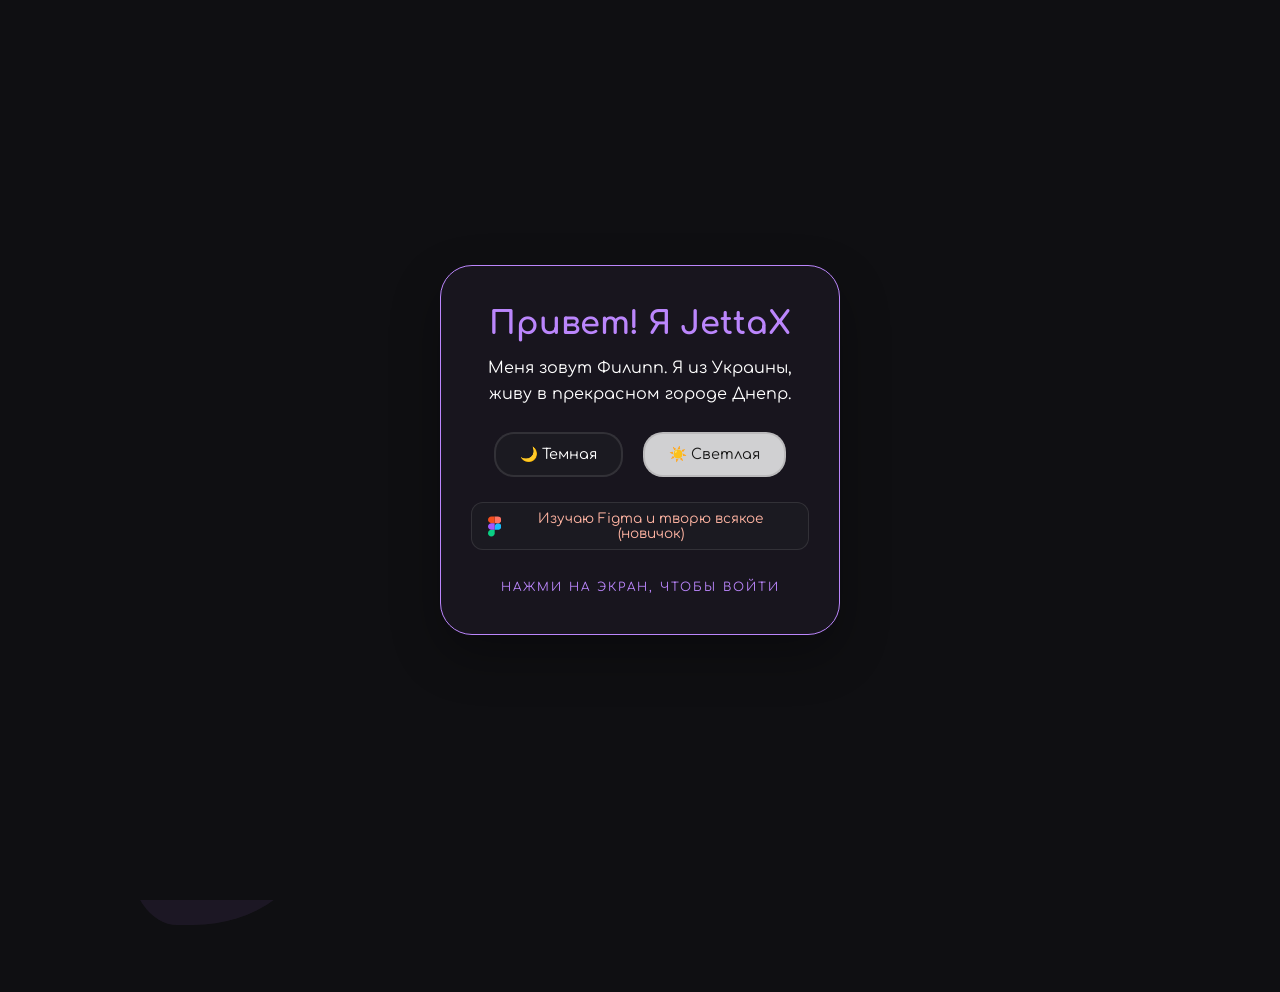
==== commit 13c1bd81: "Update index.html" ====
--- a/index.html
+++ b/index.html
@@ -776,135 +776,180 @@
         }
 
 
-        /* === tabs + bottom nav (bootfix) === */
-        body{ padding-bottom: 92px; }
-
-        .m3-bottom-nav{
-            position: fixed;
-            left: 50%;
-            bottom: 14px;
-            transform: translateX(-50%);
-            width: min(520px, calc(100vw - 24px));
-            height: 64px;
-            border-radius: 28px;
-            display: grid;
-            grid-template-columns: repeat(4, 1fr);
-            align-items: center;
-            gap: 4px;
-            padding: 6px;
-            background: rgba(30, 30, 35, 0.78);
-            border: 1px solid rgba(187, 134, 252, 0.18);
-            backdrop-filter: blur(14px);
-            z-index: 90;
-        }
-        body[data-theme="light"] .m3-bottom-nav{
-            background: rgba(255,255,255,.82);
-            border: 1px solid rgba(0,0,0,.12);
-        }
-
-        .m3-nav-item{
-            appearance: none;
-            border: 0;
-            background: transparent;
-            color: var(--text-primary);
-            height: 52px;
-            border-radius: 22px;
-            display: grid;
-            place-items: center;
-            cursor: pointer;
-            position: relative;
-            gap: 2px;
-            padding: 6px 6px;
-            transition: transform 140ms ease;
-        }
-        .m3-nav-item:active{ transform: scale(0.98); }
-        .m3-nav-item::before{
-            content: "";
-            position: absolute;
-            inset: 6px;
-            border-radius: 18px;
-            background: transparent;
-            transition: background-color 180ms ease;
-        }
-        .m3-nav-item.active::before{
-            background: color-mix(in srgb, var(--accent-primary) 26%, transparent);
-        }
-
-        .m3-nav-icon{ position: relative; z-index: 1; width: 22px; height: 22px; display: inline-flex; align-items: center; justify-content: center; }
-        .m3-nav-icon svg{ width: 22px; height: 22px; fill: currentColor; opacity: 0.92; }
-        .m3-nav-img{ width: 22px; height: 22px; display:block; border-radius: 6px; }
-        .m3-nav-label{ position: relative; z-index: 1; font-size: 0.72rem; letter-spacing: 0.2px; opacity: 0.9; }
-
-        .tab-stage{ position: relative; width: 100%; transition: height 240ms ease; }
-        .tab-panel{
-            position: absolute;
-            left: 0;
-            top: 0;
-            width: 100%;
-            opacity: 0;
-            transform: translate3d(18px, 0, 0) scale(0.99);
-            transition: opacity 220ms ease, transform 220ms ease;
-            pointer-events: none;
-        }
-        .tab-panel.active{ opacity: 1; transform: translate3d(0,0,0) scale(1); pointer-events: auto; }
-        .tab-panel.from-right{ opacity: 0; transform: translate3d(22px,0,0) scale(0.99); }
-        .tab-panel.from-left{ opacity: 0; transform: translate3d(-22px,0,0) scale(0.99); }
-        .tab-panel.to-left{ opacity: 0; transform: translate3d(-22px,0,0) scale(0.99); }
-        .tab-panel.to-right{ opacity: 0; transform: translate3d(22px,0,0) scale(0.99); }
-
-        .m3-main-hint{
-            margin: 0 0 12px;
-            padding: 12px 14px;
-            border-radius: 18px;
-            background: color-mix(in srgb, var(--bg-secondary) 88%, transparent);
-            border: 1px solid color-mix(in srgb, var(--accent-primary) 16%, transparent);
-            color: var(--text-primary);
-            font-size: 0.95rem;
-            line-height: 1.25;
-            box-sizing: border-box;
-        }
-
-        #tab-info .md3-surface{ padding: 14px 16px !important; overflow: visible; }
-        .m3-info-title{ margin: 0 0 8px; font-weight: 700; opacity: 0.95; }
-
-        /* pets + birthday */
-        .m3-pets-block{
-            margin-top: 12px;
-            padding: 14px 16px;
-            border-radius: 18px;
-            background: color-mix(in srgb, var(--bg-secondary) 88%, transparent);
-            border: 1px solid color-mix(in srgb, var(--accent-primary) 14%, transparent);
-        }
-        .m3-pets-list{ display: grid; gap: 10px; margin-top: 10px; }
-        .m3-pet-row{ display:flex; align-items: baseline; justify-content: space-between; gap: 12px; }
-        .m3-pet-name{ font-weight: 700; color: var(--text-primary); }
-        .m3-pet-meta{ color: var(--text-secondary); font-size: 0.95rem; }
-        .m3-bday-card{
-            margin-top: 12px;
-            padding: 14px 16px;
-            border-radius: 18px;
-            background: color-mix(in srgb, var(--accent-primary) 10%, transparent);
-            border: 1px solid color-mix(in srgb, var(--accent-primary) 22%, transparent);
-        }
-        .m3-bday-text{ font-size: 1.05rem; color: var(--text-primary); opacity: .95; }
-
-        /* no copy buttons outside links */
-        body[data-tab="main"] .copy-btn,
-        body[data-tab="devices"] .copy-btn,
-        body[data-tab="info"] .copy-btn{ display:none !important; pointer-events:none !important; }
-
-        .devices-close-hint{ display:none !important; }
-
-        /* theme change smooth fallback */
-        body, .md3-surface, .link-item, .devices-card, .device-item, .m3-bottom-nav, .m3-theme-corner{
-            transition: background-color 240ms ease, color 240ms ease, border-color 240ms ease;
-        }
-    </style>
+/* === jettax tabs bundle === */
+body{ padding-bottom: 92px; }
+
+.m3-bottom-nav{
+  position: fixed;
+  left: 50%;
+  bottom: 14px;
+  transform: translateX(-50%);
+  width: min(520px, calc(100vw - 24px));
+  height: 64px;
+  border-radius: 28px;
+  display: grid;
+  grid-template-columns: repeat(4, 1fr);
+  align-items: center;
+  gap: 4px;
+  padding: 6px;
+  background: rgba(30, 30, 35, 0.78);
+  border: 1px solid rgba(187, 134, 252, 0.18);
+  backdrop-filter: blur(14px);
+  z-index: 90;
+}
+body[data-theme="light"] .m3-bottom-nav{
+  background: rgba(255,255,255,.82);
+  border: 1px solid rgba(0,0,0,.12);
+}
+
+.m3-nav-item{
+  appearance: none;
+  border: 0;
+  background: transparent;
+  color: var(--text-primary);
+  height: 52px;
+  border-radius: 22px;
+  display: grid;
+  place-items: center;
+  cursor: pointer;
+  position: relative;
+  gap: 2px;
+  padding: 6px 6px;
+  transition: transform 140ms ease;
+}
+.m3-nav-item:active{ transform: scale(0.98); }
+.m3-nav-item::before{
+  content: "";
+  position: absolute;
+  inset: 6px;
+  border-radius: 18px;
+  background: transparent;
+  transition: background-color 180ms ease;
+}
+.m3-nav-item.active::before{
+  background: color-mix(in srgb, var(--accent-primary) 26%, transparent);
+}
+
+.m3-nav-icon{
+  position: relative;
+  z-index: 1;
+  width: 22px;
+  height: 22px;
+  display: inline-flex;
+  align-items: center;
+  justify-content: center;
+}
+.m3-nav-icon svg{ width: 22px; height: 22px; fill: currentColor; opacity: 0.92; }
+.m3-nav-img{ width: 22px; height: 22px; display:block; border-radius: 6px; }
+
+.m3-nav-label{
+  position: relative;
+  z-index: 1;
+  font-size: 0.72rem;
+  letter-spacing: 0.2px;
+  opacity: 0.9;
+}
+
+.tab-stage{ position: relative; width: 100%; transition: height 240ms ease; }
+.tab-panel{
+  position: absolute;
+  left: 0;
+  top: 0;
+  width: 100%;
+  opacity: 0;
+  transform: translate3d(18px, 0, 0) scale(0.99);
+  transition: opacity 220ms ease, transform 220ms ease;
+  pointer-events: none;
+}
+.tab-panel.active{ opacity: 1; transform: translate3d(0,0,0) scale(1); pointer-events: auto; }
+.tab-panel.from-right{ opacity: 0; transform: translate3d(22px,0,0) scale(0.99); }
+.tab-panel.from-left{ opacity: 0; transform: translate3d(-22px,0,0) scale(0.99); }
+.tab-panel.to-left{ opacity: 0; transform: translate3d(-22px,0,0) scale(0.99); }
+.tab-panel.to-right{ opacity: 0; transform: translate3d(22px,0,0) scale(0.99); }
+
+.m3-main-hint{
+  margin: 0 0 12px;
+  padding: 12px 14px;
+  border-radius: 18px;
+  background: color-mix(in srgb, var(--bg-secondary) 88%, transparent);
+  border: 1px solid color-mix(in srgb, var(--accent-primary) 16%, transparent);
+  color: var(--text-primary);
+  font-size: 0.95rem;
+  line-height: 1.25;
+  box-sizing: border-box;
+}
+
+#tab-info .md3-surface{ padding: 14px 16px !important; overflow: visible; }
+.m3-info-title{ margin: 0 0 8px; font-weight: 700; opacity: 0.95; }
+
+/* pets + birthday */
+.m3-pets-block{
+  margin-top: 12px;
+  padding: 14px 16px;
+  border-radius: 18px;
+  background: color-mix(in srgb, var(--bg-secondary) 88%, transparent);
+  border: 1px solid color-mix(in srgb, var(--accent-primary) 14%, transparent);
+}
+.m3-pets-list{ display: grid; gap: 10px; margin-top: 10px; }
+.m3-pet-row{ display:flex; align-items: baseline; justify-content: space-between; gap: 12px; }
+.m3-pet-name{ font-weight: 700; color: var(--text-primary); }
+.m3-pet-meta{ color: var(--text-secondary); font-size: 0.95rem; }
+.m3-bday-card{
+  margin-top: 12px;
+  padding: 14px 16px;
+  border-radius: 18px;
+  background: color-mix(in srgb, var(--accent-primary) 10%, transparent);
+  border: 1px solid color-mix(in srgb, var(--accent-primary) 22%, transparent);
+}
+.m3-bday-text{ font-size: 1.05rem; color: var(--text-primary); opacity: .95; }
+
+/* disable copy outside links tab */
+body[data-tab="main"] .copy-btn,
+body[data-tab="devices"] .copy-btn,
+body[data-tab="info"] .copy-btn{ display:none !important; pointer-events:none !important; }
+
+/* hide old hint */
+.devices-close-hint{ display:none !important; }
+
+/* theme smooth fallback */
+body, .md3-surface, .link-item, .devices-card, .device-item, .m3-bottom-nav, .m3-theme-corner{
+  transition: background-color 240ms ease, color 240ms ease, border-color 240ms ease;
+}
+
+/* theme corner switch */
+.m3-theme-corner{
+  position: fixed;
+  top: 14px;
+  left: 14px;
+  display: inline-flex;
+  align-items: center;
+  gap: 10px;
+  z-index: 95;
+  pointer-events: auto;
+  padding: 8px 12px;
+  border-radius: 18px;
+  background: rgba(30, 30, 35, 0.78);
+  border: 1px solid rgba(187, 134, 252, 0.25);
+  backdrop-filter: blur(12px);
+}
+body[data-theme="light"] .m3-theme-corner{
+  background: rgba(255,255,255,.80);
+  border: 1px solid rgba(0,0,0,.12);
+}
+.m3-theme-label{ font-size: 0.85rem; color: var(--text-primary); opacity: .92; user-select: none; white-space: nowrap; }
+
+.m3-switch{ --track-w: 52px; --track-h: 32px; --thumb: 24px; position: relative; width: var(--track-w); height: var(--track-h); display: inline-flex; align-items: center; cursor: pointer; user-select: none; }
+.m3-switch > input{ position: absolute; inset: 0; opacity: 0; margin: 0; cursor: pointer; }
+.m3-switch__track{ position: absolute; inset: 0; border-radius: 999px; background: color-mix(in srgb, var(--text-primary) 12%, transparent); border: 1px solid color-mix(in srgb, var(--text-primary) 24%, transparent); transition: background-color 200ms ease, border-color 200ms ease; }
+.m3-switch__thumb{ position: absolute; left: 4px; top: 50%; width: var(--thumb); height: var(--thumb); border-radius: 999px; transform: translateY(-50%); background: var(--bg-primary); box-shadow: 0 1px 2px rgba(0,0,0,.12), 0 6px 18px rgba(0,0,0,.10); transition: left 200ms ease, background-color 200ms ease; }
+.m3-switch > input:checked ~ .m3-switch__track{ background: color-mix(in srgb, var(--accent-primary) 30%, transparent); border-color: color-mix(in srgb, var(--accent-primary) 55%, transparent); }
+.m3-switch > input:checked ~ .m3-switch__thumb{ left: calc(var(--track-w) - var(--thumb) - 4px); background: var(--accent-primary); }
+</style>
 </head>
 <body>
 <div aria-label="theme switch" class="m3-theme-corner">
 <span class="m3-theme-label">тема</span>
-<label aria-label="тема" class="m3-switch" title="тема">
+<label aria-label="тема" class="m3-switch">
 <input id="themeToggle" type="checkbox"/>
 <span class="m3-switch__track"></span>
 <span class="m3-switch__thumb"></span>
@@ -1412,185 +1457,10 @@
 </nav>
 
 <script>
-// === tabs smooth (bootfix) ===
+// === jettax tabs bundle ===
 (function(){
-  try {
-    const body = document.body;
-    const content = document.getElementById('main-content');
-    const surface = content ? content.querySelector('.md3-surface') : null;
-    if (!content || !surface) return;
-
-    const player = surface.querySelector('.player-section');
-    const links = surface.querySelector('.links-section');
-    if (!player || !links) return; // if layout changed, keep original page visible
-
-    const stage = document.createElement('div');
-    stage.className = 'tab-stage';
-
-    const tabMain = document.createElement('div');
-    tabMain.id = 'tab-main';
-    tabMain.className = 'tab-panel';
-
-    const hint = document.createElement('div');
-    hint.className = 'm3-main-hint';
-    hint.textContent = 'это моё био. тут есть мои линки и другая инфа.';
-    tabMain.appendChild(hint);
-    tabMain.appendChild(player);
-
-    const tabLinks = document.createElement('div');
-    tabLinks.id = 'tab-links';
-    tabLinks.className = 'tab-panel';
-    tabLinks.appendChild(links);
-
-    const tabDevices = document.createElement('div');
-    tabDevices.id = 'tab-devices';
-    tabDevices.className = 'tab-panel';
-
-    const devicesWrap = document.createElement('div');
-    devicesWrap.className = 'devices-card';
-    devicesWrap.innerHTML = "\n<h2>\u041c\u043e\u0438 \u0443\u0441\u0442\u0440\u043e\u0439\u0441\u0442\u0432\u0430</h2>\n<div class=\"device-category\">\n<h3>\ud83d\udcf1 \u0422\u0435\u043b\u0435\u0444\u043e\u043d\u044b</h3>\n<div class=\"device-item\">\n<div class=\"device-name\">Pixel 7a <span class=\"device-status status-rip\">rip battery</span></div>\n<div class=\"device-specs\">\u041e\u0441\u043d\u043e\u0432\u043d\u043e\u0439 \u0442\u0435\u043b\u0435\u0444\u043e\u043d</div>\n</div>\n<div class=\"device-item\">\n<div class=\"device-name\">Huawei INE-LX1 <span class=\"device-status status-secondary\">\u0432\u0442\u043e\u0440\u043e\u0439</span></div>\n<div class=\"device-specs\">\u0420\u0435\u0437\u0435\u0440\u0432\u043d\u044b\u0439 \u0442\u0435\u043b\u0435\u0444\u043e\u043d</div>\n</div>\n</div>\n<div class=\"device-category\">\n<h3>\ud83d\udcbb \u041f\u041a</h3>\n<div class=\"device-item\">\n<div class=\"device-name\">Windows 11</div>\n<div class=\"device-specs\">Intel Core i3-10105F @ 3.70GHz<br/>NVIDIA GTX 950<br/>16GB DDR4</div>\n</div>\n</div>\n<div class=\"device-category\">\n<h3>\ud83d\udcbb \u041d\u043e\u0443\u0442\u0431\u0443\u043a</h3>\n<div class=\"device-item\">\n<div class=\"device-name\">Asus Vivobook S 15</div>\n<div class=\"device-specs\">\u0420\u0430\u0431\u043e\u0447\u0438\u0439 \u043d\u043e\u0443\u0442\u0431\u0443\u043a</div>\n</div>\n</div>\n<div class=\"device-category\">\n<h3>\u23f0 \u0413\u0430\u0434\u0436\u0435\u0442\u044b</h3>\n<div class=\"device-item\">\n<div class=\"device-name\">Pixel Watch 1</div>\n<div class=\"device-specs\">\u0427\u0430\u0441\u044b \u043d\u0430 Wear OS</div>\n</div>\n<div class=\"device-item\">\n<div class=\"device-name\">Pixel Buds A-series</div>\n<div class=\"device-specs\">\u0411\u0435\u0441\u043f\u0440\u043e\u0432\u043e\u0434\u043d\u044b\u0435 \u043d\u0430\u0443\u0448\u043d\u0438\u043a\u0438</div>\n</div>\n</div>\n\n";
-    devicesWrap.querySelectorAll('[onclick]').forEach(el => el.removeAttribute('onclick'));
-    tabDevices.appendChild(devicesWrap);
-
-    const tabInfo = document.createElement('div');
-    tabInfo.id = 'tab-info';
-    tabInfo.className = 'tab-panel';
-
-    const bio = document.querySelector('#welcome-overlay p');
-    if (bio) {
-      const card = document.createElement('div');
-      card.className = 'md3-surface';
-
-      const title = document.createElement('div');
-      title.className = 'm3-info-title';
-      title.textContent = 'info';
-
-      const p = document.createElement('p');
-      p.textContent = bio.textContent;
-      p.style.margin = '0';
-
-      card.appendChild(title);
-      card.appendChild(p);
-      tabInfo.appendChild(card);
-    }
-
-    // Pets block
-    const petsBlock = document.createElement('div');
-    petsBlock.className = 'm3-pets-block';
-    const petsTitle = document.createElement('div');
-    petsTitle.className = 'm3-info-title';
-    petsTitle.textContent = 'мои питомцы';
-    const petsList = document.createElement('div');
-    petsList.className = 'm3-pets-list';
-
-    const petsArr = [["Lukas", "\u0448\u043f\u0438\u0446", "1 \u0433\u043e\u0434", "31 \u0438\u044e\u043b\u044f"], ["Umka", "\u0448\u043f\u0438\u0446", "1 \u0433\u043e\u0434", "31 \u0438\u044e\u043b\u044f"], ["Vishnya", "\u0448\u043f\u0438\u0446", "1 \u0433\u043e\u0434", "31 \u0438\u044e\u043b\u044f"], ["Jetta", "\u043f\u043e\u043c\u0447\u0438", "5 \u043b\u0435\u0442", "8 \u0444\u0435\u0432\u0440\u0430\u043b\u044f"]];
-    petsArr.forEach(it => {
-      const row = document.createElement('div');
-      row.className = 'm3-pet-row';
-      const name = document.createElement('span');
-      name.className = 'm3-pet-name';
-      name.textContent = it[0];
-      const meta = document.createElement('span');
-      meta.className = 'm3-pet-meta';
-      meta.textContent = `${it[1]} • ${it[2]} • ${it[3]}`;
-      row.appendChild(name);
-      row.appendChild(meta);
-      petsList.appendChild(row);
-    });
-
-    petsBlock.appendChild(petsTitle);
-    petsBlock.appendChild(petsList);
-    tabInfo.appendChild(petsBlock);
-
-    const bday = document.createElement('div');
-    bday.className = 'm3-bday-card';
-    const bTitle = document.createElement('div');
-    bTitle.className = 'm3-info-title';
-    bTitle.textContent = 'мой день рождения';
-    const bText = document.createElement('div');
-    bText.className = 'm3-bday-text';
-    bText.textContent = '10 ноября';
-    bday.appendChild(bTitle);
-    bday.appendChild(bText);
-    tabInfo.appendChild(bday);
-
-    stage.appendChild(tabMain);
-    stage.appendChild(tabLinks);
-    stage.appendChild(tabDevices);
-    stage.appendChild(tabInfo);
-
-    // replace content only when everything is ready
-    surface.innerHTML = '';
-    surface.appendChild(stage);
-
-    const order = ['main','links','devices','info'];
-    const panels = { main: tabMain, links: tabLinks, devices: tabDevices, info: tabInfo };
-
-    const nav = document.querySelector('.m3-bottom-nav');
-    const items = nav ? Array.from(nav.querySelectorAll('.m3-nav-item')) : [];
-
-    function setStageHeight(panel){
-      if (!panel) return;
-      requestAnimationFrame(() => {
-        stage.style.height = Math.max(1, panel.offsetHeight) + 'px';
-      });
-    }
-
-    function scrubCopyButtons(){
-      ['tab-main','tab-devices','tab-info'].forEach(id => {
-        const el = document.getElementById(id);
-        if (el) el.querySelectorAll('.copy-btn').forEach(b => b.remove());
-      });
-    }
-
-    function animateTo(tab){
-      const current = body.getAttribute('data-tab') || 'main';
-      if (tab === current) return;
-      const oldP = panels[current];
-      const newP = panels[tab];
-      if (!newP) return;
-
-      const dir = order.indexOf(tab) >= order.indexOf(current) ? 1 : -1;
-
-      newP.classList.add('active');
-      newP.classList.add(dir > 0 ? 'from-right' : 'from-left');
-      if (oldP) oldP.classList.add(dir > 0 ? 'to-left' : 'to-right');
-
-      newP.offsetWidth;
-      newP.classList.remove('from-right','from-left');
-
-      body.setAttribute('data-tab', tab);
-      localStorage.setItem('tab', tab);
-      items.forEach(b => b.classList.toggle('active', b.dataset.tab === tab));
-
-      setStageHeight(newP);
-
-      setTimeout(() => {
-        if (oldP) oldP.classList.remove('active','to-left','to-right');
-        scrubCopyButtons();
-      }, 240);
-    }
-
-    const saved = localStorage.getItem('tab') || 'main';
-    body.setAttribute('data-tab', saved);
-    Object.values(panels).forEach(p => p.classList.remove('active'));
-    (panels[saved] || tabMain).classList.add('active');
-    items.forEach(b => b.classList.toggle('active', b.dataset.tab === saved));
-    setStageHeight(panels[saved] || tabMain);
-    scrubCopyButtons();
-
-    items.forEach(b => b.addEventListener('click', () => animateTo(b.dataset.tab)));
-    window.addEventListener('resize', () => setStageHeight(panels[body.getAttribute('data-tab') || 'main']));
-  } catch (e) {
-    // if anything fails, keep the original page visible
-    console.error(e);
-  }
-})();
-</script>
-<script>
-// === selectTheme smooth wrapper ===
-(function(){
-  function wrap(){
+  // smooth theme for welcome overlay buttons (and any selectTheme call)
+  function wrapSelectTheme(){
     if (typeof window.selectTheme !== 'function') return;
     if (window.selectTheme.__wrapped) return;
     const original = window.selectTheme;
@@ -1602,38 +1472,215 @@
     wrapped.__wrapped = true;
     window.selectTheme = wrapped;
   }
-  if (document.readyState === 'loading') document.addEventListener('DOMContentLoaded', wrap);
-  else wrap();
-})();
-</script>
-<script>
-// === theme corner wiring ===
-(function(){
-  const toggle = document.getElementById('themeToggle');
-  if (!toggle) return;
-
-  function readTheme(){
-    return document.body.getAttribute('data-theme') || localStorage.getItem('theme') || 'dark';
+
+  function initThemeCorner(){
+    const t = document.getElementById('themeToggle');
+    if (!t) return;
+
+    const read = () => document.body.getAttribute('data-theme') || localStorage.getItem('theme') || 'dark';
+    const sync = () => { t.checked = (read() === 'dark'); };
+
+    const obs = new MutationObserver(sync);
+    obs.observe(document.body, { attributes: true, attributeFilter: ['data-theme'] });
+
+    t.addEventListener('change', () => {
+      const theme = t.checked ? 'dark' : 'light';
+      const run = () => {
+        if (typeof window.selectTheme === 'function') window.selectTheme(theme);
+        else {
+          document.body.setAttribute('data-theme', theme);
+          localStorage.setItem('theme', theme);
+        }
+      };
+      if (document.startViewTransition) document.startViewTransition(run);
+      else run();
+    });
+
+    sync();
   }
-  function sync(){ toggle.checked = (readTheme() === 'dark'); }
-
-  const obs = new MutationObserver(sync);
-  obs.observe(document.body, { attributes: true, attributeFilter: ['data-theme'] });
-
-  toggle.addEventListener('change', () => {
-    const theme = toggle.checked ? 'dark' : 'light';
-    const run = () => {
-      if (typeof window.selectTheme === 'function') window.selectTheme(theme);
-      else {
-        document.body.setAttribute('data-theme', theme);
-        localStorage.setItem('theme', theme);
+
+  function initTabs(){
+    try {
+      const body = document.body;
+      const content = document.getElementById('main-content');
+      const surface = content ? content.querySelector('.md3-surface') : null;
+      if (!content || !surface) return;
+
+      const player = surface.querySelector('.player-section');
+      const links = surface.querySelector('.links-section');
+      if (!player || !links) return; // keep original if layout differs
+
+      const stage = document.createElement('div');
+      stage.className = 'tab-stage';
+
+      const tabMain = document.createElement('div');
+      tabMain.id = 'tab-main';
+      tabMain.className = 'tab-panel';
+
+      const hint = document.createElement('div');
+      hint.className = 'm3-main-hint';
+      hint.textContent = 'это моё био. тут есть мои линки и другая инфа.';
+      tabMain.appendChild(hint);
+      tabMain.appendChild(player);
+
+      const tabLinks = document.createElement('div');
+      tabLinks.id = 'tab-links';
+      tabLinks.className = 'tab-panel';
+      tabLinks.appendChild(links);
+
+      const tabDevices = document.createElement('div');
+      tabDevices.id = 'tab-devices';
+      tabDevices.className = 'tab-panel';
+
+      const devicesWrap = document.createElement('div');
+      devicesWrap.className = 'devices-card';
+      devicesWrap.innerHTML = "\n<h2>\u041c\u043e\u0438 \u0443\u0441\u0442\u0440\u043e\u0439\u0441\u0442\u0432\u0430</h2>\n<div class=\"device-category\">\n<h3>\ud83d\udcf1 \u0422\u0435\u043b\u0435\u0444\u043e\u043d\u044b</h3>\n<div class=\"device-item\">\n<div class=\"device-name\">Pixel 7a <span class=\"device-status status-rip\">rip battery</span></div>\n<div class=\"device-specs\">\u041e\u0441\u043d\u043e\u0432\u043d\u043e\u0439 \u0442\u0435\u043b\u0435\u0444\u043e\u043d</div>\n</div>\n<div class=\"device-item\">\n<div class=\"device-name\">Huawei INE-LX1 <span class=\"device-status status-secondary\">\u0432\u0442\u043e\u0440\u043e\u0439</span></div>\n<div class=\"device-specs\">\u0420\u0435\u0437\u0435\u0440\u0432\u043d\u044b\u0439 \u0442\u0435\u043b\u0435\u0444\u043e\u043d</div>\n</div>\n</div>\n<div class=\"device-category\">\n<h3>\ud83d\udcbb \u041f\u041a</h3>\n<div class=\"device-item\">\n<div class=\"device-name\">Windows 11</div>\n<div class=\"device-specs\">Intel Core i3-10105F @ 3.70GHz<br/>NVIDIA GTX 950<br/>16GB DDR4</div>\n</div>\n</div>\n<div class=\"device-category\">\n<h3>\ud83d\udcbb \u041d\u043e\u0443\u0442\u0431\u0443\u043a</h3>\n<div class=\"device-item\">\n<div class=\"device-name\">Asus Vivobook S 15</div>\n<div class=\"device-specs\">\u0420\u0430\u0431\u043e\u0447\u0438\u0439 \u043d\u043e\u0443\u0442\u0431\u0443\u043a</div>\n</div>\n</div>\n<div class=\"device-category\">\n<h3>\u23f0 \u0413\u0430\u0434\u0436\u0435\u0442\u044b</h3>\n<div class=\"device-item\">\n<div class=\"device-name\">Pixel Watch 1</div>\n<div class=\"device-specs\">\u0427\u0430\u0441\u044b \u043d\u0430 Wear OS</div>\n</div>\n<div class=\"device-item\">\n<div class=\"device-name\">Pixel Buds A-series</div>\n<div class=\"device-specs\">\u0411\u0435\u0441\u043f\u0440\u043e\u0432\u043e\u0434\u043d\u044b\u0435 \u043d\u0430\u0443\u0448\u043d\u0438\u043a\u0438</div>\n</div>\n</div>\n\n";
+      devicesWrap.querySelectorAll('[onclick]').forEach(el => el.removeAttribute('onclick'));
+      tabDevices.appendChild(devicesWrap);
+
+      const tabInfo = document.createElement('div');
+      tabInfo.id = 'tab-info';
+      tabInfo.className = 'tab-panel';
+
+      const bio = document.querySelector('#welcome-overlay p');
+      if (bio) {
+        const card = document.createElement('div');
+        card.className = 'md3-surface';
+
+        const title = document.createElement('div');
+        title.className = 'm3-info-title';
+        title.textContent = 'info';
+
+        const p = document.createElement('p');
+        p.textContent = bio.textContent;
+        p.style.margin = '0';
+
+        card.appendChild(title);
+        card.appendChild(p);
+        tabInfo.appendChild(card);
       }
-    };
-    if (document.startViewTransition) document.startViewTransition(run);
-    else run();
-  });
-
-  sync();
+
+      // pets
+      const petsBlock = document.createElement('div');
+      petsBlock.className = 'm3-pets-block';
+
+      const petsTitle = document.createElement('div');
+      petsTitle.className = 'm3-info-title';
+      petsTitle.textContent = 'мои питомцы';
+
+      const petsList = document.createElement('div');
+      petsList.className = 'm3-pets-list';
+
+      const petsArr = [["Lukas", "\u0448\u043f\u0438\u0446", "1 \u0433\u043e\u0434", "31 \u0438\u044e\u043b\u044f"], ["Umka", "\u0448\u043f\u0438\u0446", "1 \u0433\u043e\u0434", "31 \u0438\u044e\u043b\u044f"], ["Vishnya", "\u0448\u043f\u0438\u0446", "1 \u0433\u043e\u0434", "31 \u0438\u044e\u043b\u044f"], ["Jetta", "\u043f\u043e\u043c\u0447\u0438", "5 \u043b\u0435\u0442", "8 \u0444\u0435\u0432\u0440\u0430\u043b\u044f"]];
+      petsArr.forEach(it => {
+        const row = document.createElement('div');
+        row.className = 'm3-pet-row';
+
+        const name = document.createElement('span');
+        name.className = 'm3-pet-name';
+        name.textContent = it[0];
+
+        const meta = document.createElement('span');
+        meta.className = 'm3-pet-meta';
+        meta.textContent = `${it[1]} • ${it[2]} • ${it[3]}`;
+
+        row.appendChild(name);
+        row.appendChild(meta);
+        petsList.appendChild(row);
+      });
+
+      petsBlock.appendChild(petsTitle);
+      petsBlock.appendChild(petsList);
+      tabInfo.appendChild(petsBlock);
+
+      const bday = document.createElement('div');
+      bday.className = 'm3-bday-card';
+      bday.innerHTML = `<div class="m3-info-title">мой день рождения</div><div class="m3-bday-text">10 ноября</div>`;
+      tabInfo.appendChild(bday);
+
+      stage.appendChild(tabMain);
+      stage.appendChild(tabLinks);
+      stage.appendChild(tabDevices);
+      stage.appendChild(tabInfo);
+
+      // only now replace
+      surface.innerHTML = '';
+      surface.appendChild(stage);
+
+      const order = ['main','links','devices','info'];
+      const panels = { main: tabMain, links: tabLinks, devices: tabDevices, info: tabInfo };
+      const nav = document.querySelector('.m3-bottom-nav');
+      const items = nav ? Array.from(nav.querySelectorAll('.m3-nav-item')) : [];
+
+      function setStageHeight(panel){
+        if (!panel) return;
+        requestAnimationFrame(() => {
+          stage.style.height = Math.max(1, panel.offsetHeight) + 'px';
+        });
+      }
+
+      function scrubCopyButtons(){
+        ['tab-main','tab-devices','tab-info'].forEach(id => {
+          const el = document.getElementById(id);
+          if (el) el.querySelectorAll('.copy-btn').forEach(b => b.remove());
+        });
+      }
+
+      function animateTo(tab){
+        const current = body.getAttribute('data-tab') || 'main';
+        if (tab === current) return;
+
+        const oldP = panels[current];
+        const newP = panels[tab];
+        if (!newP) return;
+
+        const dir = order.indexOf(tab) >= order.indexOf(current) ? 1 : -1;
+
+        newP.classList.add('active');
+        newP.classList.add(dir > 0 ? 'from-right' : 'from-left');
+        if (oldP) oldP.classList.add(dir > 0 ? 'to-left' : 'to-right');
+
+        newP.offsetWidth;
+        newP.classList.remove('from-right','from-left');
+
+        body.setAttribute('data-tab', tab);
+        localStorage.setItem('tab', tab);
+        items.forEach(b => b.classList.toggle('active', b.dataset.tab === tab));
+
+        setStageHeight(newP);
+
+        setTimeout(() => {
+          if (oldP) oldP.classList.remove('active','to-left','to-right');
+          scrubCopyButtons();
+        }, 240);
+      }
+
+      const saved = localStorage.getItem('tab') || 'main';
+      body.setAttribute('data-tab', saved);
+      Object.values(panels).forEach(p => p.classList.remove('active'));
+      (panels[saved] || tabMain).classList.add('active');
+      items.forEach(b => b.classList.toggle('active', b.dataset.tab === saved));
+      setStageHeight(panels[saved] || tabMain);
+      scrubCopyButtons();
+
+      items.forEach(b => b.addEventListener('click', () => animateTo(b.dataset.tab)));
+      window.addEventListener('resize', () => setStageHeight(panels[body.getAttribute('data-tab') || 'main']));
+    } catch (e) {
+      console.error(e);
+    }
+  }
+
+  if (document.readyState === 'loading') {
+    document.addEventListener('DOMContentLoaded', () => {
+      wrapSelectTheme();
+      initThemeCorner();
+      initTabs();
+    });
+  } else {
+    wrapSelectTheme();
+    initThemeCorner();
+    initTabs();
+  }
 })();
 </script>
 </body>
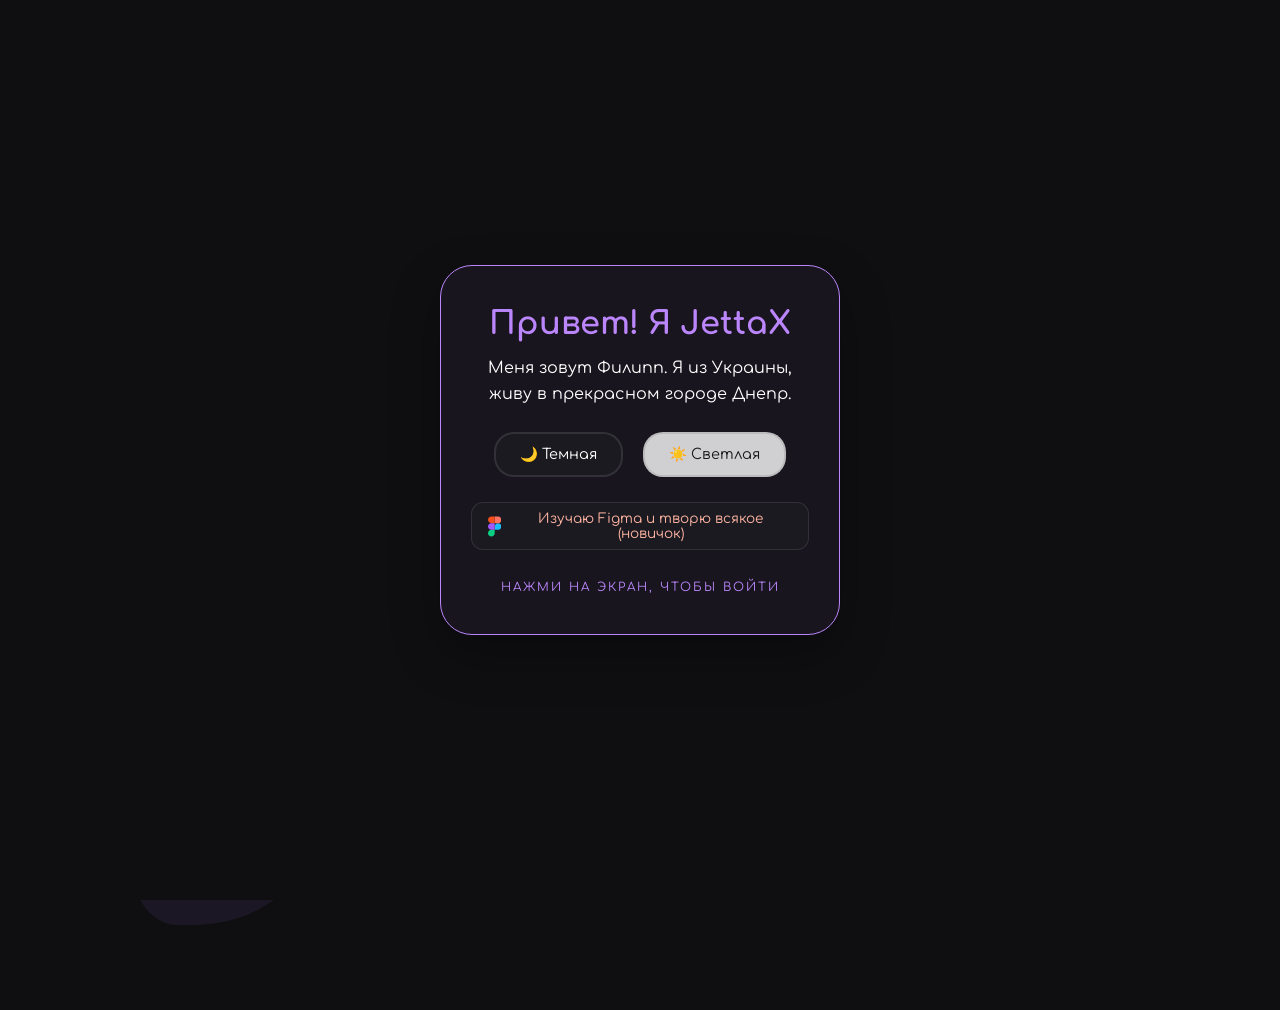
==== commit c2ccda1a: "sussy nigar" ====
--- a/index.html
+++ b/index.html
@@ -1,5 +1,5 @@
 <!DOCTYPE html>
-
+/* ты долбаеб если спзидишь этот код говна */
 <html lang="ru">
 <head>
 <meta charset="utf-8"/>
@@ -1685,3 +1685,4 @@
 </script>
 </body>
 </html>
+
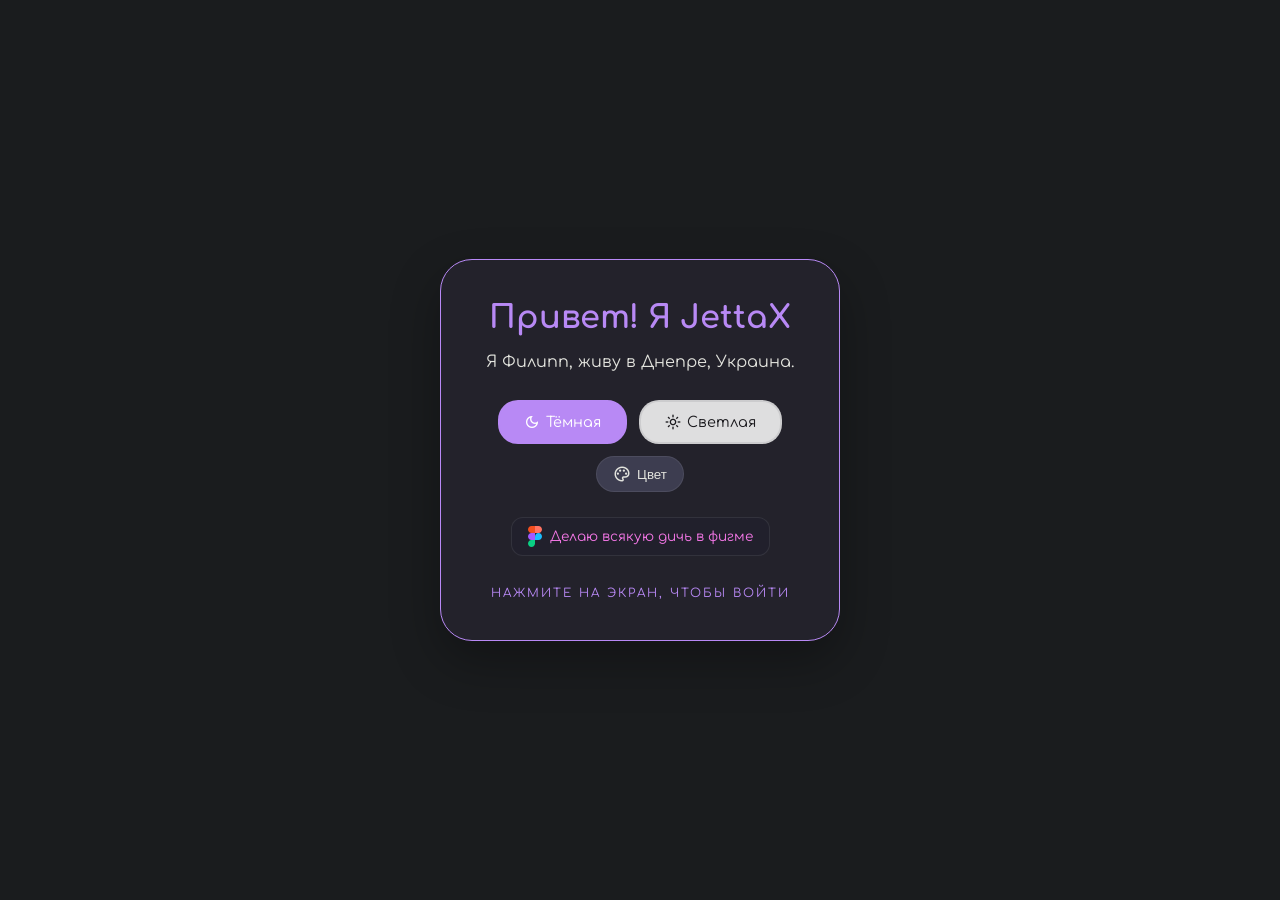
==== commit 90744238: "md3" ====
--- a/index.html
+++ b/index.html
@@ -1,1172 +1,1616 @@
 <!DOCTYPE html>
-/* ты долбаеб если спзидишь этот код говна */
 <html lang="ru">
+
 <head>
-<meta charset="utf-8"/>
-<meta content="width=device-width, initial-scale=1.0" name="viewport"/>
-<title>JettaX | Info</title>
-<link href="https://fonts.googleapis.com/css2?family=Comfortaa:wght@400;700&amp;display=swap" rel="stylesheet"/>
-<link href="https://raw.githubusercontent.com/JettaXP/pix/main/Untitled.svg" rel="icon" type="image/svg+xml"/>
-<style>
+    <meta charset="utf-8" />
+    <meta content="width=device-width, initial-scale=1.0" name="viewport" />
+    <title>JettaX | Info</title>
+    <link href="https://fonts.googleapis.com/css2?family=Comfortaa:wght@400;700&display=swap" rel="stylesheet" />
+    <link href="https://github.com/JettaXP/pix/blob/didloalahvcvk/jettax.png?raw=true" rel="icon" type="image/png" />
+    <link rel="stylesheet"
+        href="https://fonts.googleapis.com/css2?family=Material+Symbols+Outlined:opsz,wght,FILL,GRAD@20..48,100..700,0..1,-50..200">
+    <style>
         :root {
-            /* Темная тема (по умолчанию) */
-            --bg-primary: #0f0f12;
-            --bg-secondary: rgba(30, 30, 35, 0.7);
-            --bg-tertiary: rgba(187, 134, 252, 0.05);
-            --text-primary: white;
-            --text-secondary: rgba(255, 255, 255, 0.6);
+            --bg-primary: #1A1C1E;
+            --bg-secondary: rgba(33, 33, 46, 0.85);
+            --bg-tertiary: rgba(187, 134, 252, 0.06);
+            --text-primary: #E2E3DD;
+            --text-secondary: rgba(226, 227, 221, 0.6);
             --accent-primary: #bb86fc;
             --accent-secondary: #ffb4a2;
-            --border-color: rgba(255, 255, 255, 0.1);
-            --glass-bg: rgba(30, 30, 35, 0.6);
-            --welcome-bg: rgba(187, 134, 252, 0.05);
+            --border-color: rgba(255, 255, 255, 0.08);
+            --glass-bg: rgba(33, 33, 46, 0.6);
+            --welcome-bg: rgba(187, 134, 252, 0.06);
+            --surface-container: #21212E;
+            --surface-variant: #3D3D50;
+            --primary-container: #3B2D5E;
+            --on-primary-container: #E8DEF8;
+            --on-primary: #1B0040;
+            --duration: 300ms;
+            --easing: cubic-bezier(0.2, 0, 0, 1);
         }
 
         [data-theme="light"] {
-            /* Светлая тема */
-            --bg-primary: #f8f9fa;
-            --bg-secondary: rgba(255, 255, 255, 0.9);
-            --bg-tertiary: rgba(187, 134, 252, 0.1);
-            --text-primary: #1a1a1a;
-            --text-secondary: rgba(26, 26, 26, 0.6);
-            --accent-primary: #6200ee;
+            --bg-primary: #FDF7FF;
+            --bg-secondary: rgba(255, 255, 255, 0.92);
+            --bg-tertiary: rgba(103, 80, 164, 0.08);
+            --text-primary: #1C1B1F;
+            --text-secondary: rgba(28, 27, 31, 0.6);
+            --accent-primary: #6750A4;
             --accent-secondary: #ff5722;
-            --border-color: rgba(0, 0, 0, 0.1);
-            --glass-bg: rgba(255, 255, 255, 0.8);
-            --welcome-bg: rgba(98, 0, 238, 0.05);
+            --border-color: rgba(0, 0, 0, 0.08);
+            --glass-bg: rgba(255, 255, 255, 0.85);
+            --welcome-bg: rgba(103, 80, 164, 0.06);
+            --surface-container: #F3EDF7;
+            --surface-variant: #E7E0EB;
+            --primary-container: #EADDFF;
+            --on-primary-container: #21005D;
+            --on-primary: #FFFFFF;
         }
 
         * {
             margin: 0;
             padding: 0;
             box-sizing: border-box;
-        }
-
-        body { 
-            margin: 0; 
-            background: var(--bg-primary); 
-            color: var(--text-primary); 
-            font-family: 'Comfortaa', cursive; 
-            min-height: 100vh; 
+            -webkit-tap-highlight-color: transparent
+        }
+
+        body {
+            margin: 0;
+            background: var(--bg-primary);
+            color: var(--text-primary);
+            font-family: 'Comfortaa', cursive;
+            min-height: 100vh;
             overflow-x: hidden;
-            transition: background 0.3s ease, color 0.3s ease;
-        }
-        
-        /* === СТАРТОВОЕ ОКНО С ВЫБОРОМ ТЕМЫ === */
+            display: flex;
+            justify-content: center;
+            align-items: flex-start;
+            transition: background .3s ease, color .3s ease;
+            padding: 20px
+        }
+
+        .material-symbols-outlined {
+            font-variation-settings: 'FILL' 0, 'wght' 400, 'GRAD' 0, 'opsz' 24
+        }
+
+        
         #welcome-overlay {
-            position: fixed; 
-            top: 0; 
-            left: 0; 
-            width: 100%; 
+            position: fixed;
+            top: 0;
+            left: 0;
+            width: 100%;
             height: 100%;
             background: var(--bg-primary);
-            backdrop-filter: blur(25px); 
-            -webkit-backdrop-filter: blur(25px);
-            z-index: 100; 
-            display: flex; 
-            align-items: center; 
+            backdrop-filter: blur(25px);
+            z-index: 100;
+            display: flex;
+            align-items: center;
             justify-content: center;
-            opacity: 0; 
-            transition: opacity 0.8s ease, visibility 0.8s;
-            cursor: pointer; 
+            opacity: 0;
+            transition: opacity .8s ease, visibility .8s;
+            cursor: pointer;
             visibility: hidden;
         }
-        #welcome-overlay.visible { opacity: 1; visibility: visible; }
+
+        #welcome-overlay.visible {
+            opacity: 1;
+            visibility: visible
+        }
 
         .welcome-card {
-            max-width: 400px; 
+            max-width: 400px;
             width: 90%;
-            padding: 40px 30px; 
+            padding: 40px 30px;
             text-align: center;
             background: var(--welcome-bg);
-            border-radius: 32px; 
+            border-radius: 32px;
             border: 1px solid var(--accent-primary);
-            box-shadow: 0 20px 50px rgba(0,0,0,0.3);
-            transform: scale(0.9);
-            transition: transform 0.3s ease;
-        }
-        
-        .welcome-card.show { transform: scale(1); }
-        
-        .welcome-card h2 { 
-            font-size: 2rem; 
-            color: var(--accent-primary); 
-            margin-bottom: 15px; 
-        }
-        .welcome-card p { 
-            font-size: 1rem; 
-            line-height: 1.6; 
-            color: var(--text-primary); 
-            margin-bottom: 20px; 
-        }
-        
+            box-shadow: 0 20px 50px rgba(0, 0, 0, .3);
+            transition: background-color var(--duration) var(--easing);
+        }
+
+        .welcome-card h2 {
+            font-size: 2rem;
+            color: var(--accent-primary);
+            margin-bottom: 15px
+        }
+
+        .welcome-card p {
+            font-size: 1rem;
+            line-height: 1.6;
+            color: var(--text-primary);
+            margin-bottom: 20px
+        }
+
         .theme-selector {
             display: flex;
             justify-content: center;
-            gap: 20px;
-            margin: 25px 0;
-        }
-        
+            flex-wrap: wrap;
+            gap: 12px;
+            margin: 25px 0
+        }
+
         .theme-option {
             padding: 12px 24px;
             border: 2px solid var(--border-color);
             border-radius: 20px;
             cursor: pointer;
-            transition: all 0.3s ease;
+            transition: all .3s ease;
             background: var(--glass-bg);
             color: var(--text-primary);
             font-family: 'Comfortaa', cursive;
-            font-size: 0.9rem;
-        }
-        
+            font-size: .9rem;
+            display: inline-flex;
+            align-items: center;
+            gap: 6px;
+        }
+
         .theme-option:hover {
             border-color: var(--accent-primary);
-            background: rgba(187, 134, 252, 0.1);
-        }
-        
+            background: rgba(187, 134, 252, .1)
+        }
+
         .theme-option.active {
             border-color: var(--accent-primary);
             background: var(--accent-primary);
-            color: white;
-        }
-        
+            color: white
+        }
+
         .figma-tag {
-            display: inline-flex; 
-            align-items: center; 
+            display: inline-flex;
+            align-items: center;
             gap: 8px;
-            background: var(--glass-bg); 
+            background: var(--glass-bg);
             padding: 8px 16px;
-            border-radius: 12px; 
-            font-size: 0.85rem; 
+            border-radius: 12px;
+            font-size: .85rem;
             color: var(--accent-secondary);
+            border: 1px solid var(--border-color)
+        }
+
+        .tap-hint {
+            margin-top: 30px;
+            font-size: .75rem;
+            color: var(--accent-primary);
+            text-transform: uppercase;
+            letter-spacing: 2px;
+            animation: pulse 2s infinite
+        }
+
+        @keyframes pulse {
+
+            0%,
+            100% {
+                opacity: .3
+            }
+
+            50% {
+                opacity: 1
+            }
+        }
+
+        
+        .page-wrapper {
+            background-color: var(--surface-container);
+            padding: 24px;
+            border-radius: 56px;
+            display: flex;
+            flex-direction: column;
+            align-items: center;
+            width: 480px;
+            max-width: 95vw;
+            transition: background-color var(--duration) var(--easing);
+        }
+
+        .container {
+            width: 440px;
+            max-width: 100%;
+            text-align: center
+        }
+
+        .content {
+            width: 100%;
+            display: flex;
+            flex-direction: column;
+            align-items: center;
+            z-index: 10;
+            pointer-events: none;
+            opacity: 0;
+            transition: opacity 1s ease
+        }
+
+        .content.show {
+            opacity: 1;
+            pointer-events: auto
+        }
+
+        
+        @keyframes spin {
+            from {
+                transform: rotate(0deg)
+            }
+
+            to {
+                transform: rotate(360deg)
+            }
+        }
+
+        @keyframes spin- {
+            from {
+                transform: rotate(360deg)
+            }
+
+            to {
+                transform: rotate(0deg)
+            }
+        }
+
+        .avatar-wrapper {
+            width: 150px;
+            height: 150px;
+            margin: 0 auto 6px;
+            background: var(--primary-container);
+            display: flex;
+            align-items: center;
+            justify-content: center;
+            mask: url('data:image/svg+xml;utf8,<svg viewBox="0 0 380 380" xmlns="http://www.w3.org/2000/svg"><path d="M142.67 51.78C146.24 48.64 148.03 47.07 149.67 45.8C173.43 27.4 206.58 27.4 230.33 45.8C231.97 47.07 233.76 48.64 237.33 51.78C238.53 52.84 239.12 53.36 239.72 53.87C248.14 60.92 258.17 65.77 268.92 67.96C269.69 68.12 270.47 68.26 272.04 68.54C276.72 69.38 279.06 69.79 281.08 70.29C310.23 77.43 330.9 103.41 331.36 133.49C331.4 135.57 331.28 137.95 331.06 142.71C330.98 144.31 330.94 145.1 330.93 145.89C330.67 156.88 333.14 167.76 338.14 177.55C338.49 178.25 338.87 178.95 339.63 180.36C341.89 184.55 343.03 186.64 343.9 188.53C356.5 215.83 349.13 248.23 325.95 267.34C324.35 268.67 322.42 270.06 318.57 272.85C317.28 273.79 316.63 274.25 316.01 274.73C307.27 281.38 300.33 290.11 295.8 300.12C295.48 300.84 295.17 301.57 294.55 303.04C292.69 307.43 291.76 309.62 290.83 311.48C277.39 338.38 247.53 352.8 218.16 346.56C216.13 346.12 213.84 345.48 209.26 344.2C207.73 343.78 206.96 343.56 206.2 343.37C195.57 340.67 184.43 340.67 173.8 343.37C173.04 343.56 172.27 343.78 170.74 344.2C166.16 345.48 163.87 346.12 161.84 346.56C132.47 352.8 102.61 338.38 89.17 311.48C88.24 309.62 87.31 307.43 85.45 303.04C84.83 301.57 84.52 300.84 84.2 300.12C79.67 290.11 72.73 281.38 63.99 274.73C63.37 274.25 62.72 273.79 61.43 272.85C57.58 270.06 55.65 268.67 54.05 267.34C30.87 248.23 23.5 215.83 36.1 188.53C36.97 186.64 38.11 184.55 40.37 180.36C41.13 178.95 41.51 178.25 41.86 177.55C46.86 167.76 49.34 156.88 49.07 145.89C49.06 145.1 49.02 144.31 48.94 142.71C48.72 137.95 48.6 135.57 48.64 133.49C49.1 103.41 69.77 77.43 98.93 70.29C100.94 69.79 103.28 69.38 107.96 68.54C109.53 68.26 110.31 68.12 111.08 67.96C121.83 65.77 131.86 60.92 140.28 53.87C140.88 53.36 141.47 52.84 142.67 51.78Z"/></svg>');
+            mask-size: contain;
+            -webkit-mask-size: contain;
+            animation: spin 50s linear infinite
+        }
+
+        .avatar-img {
+            width: 90%;
+            height: 90%;
+            object-fit: cover;
+            animation: spin- 50s linear infinite
+        }
+
+        h1 {
+            font-weight: 500;
+            font-size: 2.2rem;
+            margin: 0;
+            line-height: 1;
+            color: var(--text-primary)
+        }
+
+        .bio {
+            color: var(--text-secondary);
+            margin: 6px 0 16px;
+            font-size: 1.1rem
+        }
+
+        
+        .music-player {
+            position: relative;
+            background-color: var(--surface-variant);
+            border-radius: 28px;
+            padding: 24px;
+            text-align: left;
+            overflow: hidden;
+            display: flex;
+            flex-direction: column;
+            min-height: 180px;
+            justify-content: flex-start;
+            outline: 4px solid var(--surface-container);
+            outline-offset: -2px;
+            isolation: isolate
+        }
+
+        .player-bg {
+            position: absolute;
+            inset: 0;
+            background-size: cover;
+            background-position: center;
+            background-color: var(--primary-container);
+            z-index: -2
+        }
+
+        .player-overlay {
+            position: absolute;
+            inset: 0;
+            background: radial-gradient(circle at center, rgba(26, 28, 30, .4) 0%, rgba(26, 28, 30, .8) 100%);
+            z-index: -1
+        }
+
+        .player-status {
+            position: relative;
+            z-index: 2;
+            font-size: 12px;
+            font-weight: 700;
+            color: var(--accent-primary);
+            margin-bottom: 8px;
+            display: flex;
+            align-items: center;
+            gap: 6px;
+            line-height: 1
+        }
+
+        .player-status .material-symbols-outlined {
+            font-size: 16px;
+            font-variation-settings: 'FILL' 1;
+            display: flex;
+            align-items: center
+        }
+
+        .player-center-content {
+            flex-grow: 1;
+            display: flex;
+            align-items: center;
+            justify-content: space-between;
+            position: relative;
+            z-index: 2
+        }
+
+        .player-info {
+            display: flex;
+            flex-direction: column;
+            gap: 4px;
+            max-width: 75%
+        }
+
+        .player-title {
+            font-weight: 500;
+            font-size: 17px;
+            color: #fff;
+            white-space: nowrap;
+            overflow: hidden;
+            text-overflow: ellipsis
+        }
+
+        .player-artist {
+            font-size: 14px;
+            color: rgba(255, 255, 255, .85);
+            white-space: nowrap;
+            overflow: hidden;
+            text-overflow: ellipsis
+        }
+
+        .play-action-btn {
+            background: var(--accent-primary);
+            color: var(--on-primary);
+            width: 48px;
+            height: 48px;
+            border-radius: 16px;
+            display: flex;
+            align-items: center;
+            justify-content: center;
+            border: none;
+            cursor: pointer;
+            text-decoration: none;
+            transition: background-color 200ms ease, border-radius 250ms cubic-bezier(0.4, 0, 0.2, 1);
+        }
+
+        .play-action-btn:hover {
+            background-color: color-mix(in srgb, var(--accent-primary) 80%, white);
+        }
+
+        .play-action-btn:active {
+            border-radius: 24px;
+        }
+
+        .play-action-btn .material-symbols-outlined {
+            font-size: 28px;
+            font-variation-settings: 'FILL' 1
+        }
+
+        .now-playing-dot {
+            display: inline-block;
+            width: 8px;
+            height: 8px;
+            border-radius: 50%;
+            background: #4caf50;
+            margin-right: 4px;
+            vertical-align: middle;
+            animation: nowPlayingPulse 1.5s ease-in-out infinite
+        }
+
+        @keyframes nowPlayingPulse {
+
+            0%,
+            100% {
+                opacity: 1;
+                transform: scale(1)
+            }
+
+            50% {
+                opacity: .4;
+                transform: scale(.75)
+            }
+        }
+
+        
+        .time-widget-container {
+            position: fixed;
+            top: 20px;
+            right: 20px;
+            display: flex;
+            flex-direction: column;
+            align-items: flex-end;
+            gap: 8px;
+            z-index: 60
+        }
+
+        .glass-pill {
+            background: var(--glass-bg);
+            backdrop-filter: blur(15px);
             border: 1px solid var(--border-color);
-        }
-        
-        .tap-hint {
-            margin-top: 30px; 
-            font-size: 0.75rem; 
+            text-align: center
+        }
+
+        .timezone-badge {
+            padding: 6px 14px;
+            border-radius: 16px;
+            font-size: .75rem;
             color: var(--accent-primary);
-            text-transform: uppercase; 
-            letter-spacing: 2px;
-            animation: pulse 2s infinite;
-        }
-        
-        @keyframes pulse { 
-            0%, 100% { opacity: 0.3; } 
-            50% { opacity: 1; } 
-        }
-
-        /* === ОКНО С УСТРОЙСТВАМИ === */
-        #devices-overlay {
-            position: fixed; 
-            top: 0; 
-            left: 0; 
-            width: 100%; 
-            height: 100%;
-            background: var(--bg-primary);
-            backdrop-filter: blur(25px); 
-            -webkit-backdrop-filter: blur(25px);
-            z-index: 90; 
-            display: flex; 
-            align-items: center; 
+            background: rgba(187, 134, 252, .1)
+        }
+
+        .clock-box {
+            padding: 10px 20px;
+            border-radius: 20px;
+            font-size: 1.2rem;
+            font-weight: bold;
+            color: var(--text-primary)
+        }
+
+        
+        #links-surface {
+            width: 100%;
+            margin: 0 !important;
+            padding: 0 !important;
+        }
+
+        .links-section {
+            display: flex;
+            flex-direction: column;
+            gap: 12px;
+            width: 100%;
+            overflow-y: auto;
+            scrollbar-width: none;
+            -ms-overflow-style: none;
+            margin: 0 !important;
+            padding: 0 !important;
+        }
+
+        .links-section::-webkit-scrollbar {
+            display: none
+        }
+
+        .link-item {
+            position: relative;
+            
+            display: flex;
+            align-items: center;
+            padding: 12px 18px;
+            min-height: 76px;
+            text-decoration: none;
+            color: var(--text-primary);
+            background: var(--bg-secondary);
+            border-radius: 24px;
+            border: 1px solid color-mix(in srgb, var(--accent-primary) 18%, transparent);
+            transition: background-color 200ms ease,
+                color 200ms ease,
+                border-color 200ms ease,
+                border-radius 250ms cubic-bezier(0.4, 0, 0.2, 1);
+            cursor: pointer;
+        }
+
+        .link-item:hover {
+            background-color: var(--primary-container);
+            color: var(--on-primary-container);
+            border-color: var(--accent-primary);
+        }
+
+        .link-item:active {
+            border-radius: 40px;
+            background-color: var(--surface-variant);
+        }
+
+        .link-icon {
+            width: 52px;
+            height: 52px;
+            flex-shrink: 0;
+            display: flex;
+            align-items: center;
             justify-content: center;
-            opacity: 0; 
-            transition: opacity 0.8s ease, visibility 0.8s;
-            cursor: pointer; 
-            visibility: hidden;
-        }
-        #devices-overlay.visible { opacity: 1; visibility: visible; }
-
+            font-size: 24px;
+            color: var(--accent-primary);
+            background: color-mix(in srgb, var(--accent-primary) 14%, transparent);
+            border-radius: 16px;
+            transition: border-radius 250ms cubic-bezier(0.4, 0, 0.2, 1);
+            z-index: 2;
+        }
+
+        .link-item:active .link-icon {
+            border-radius: 26px;
+        }
+
+        .link-content {
+            position: absolute;
+            left: 0;
+            right: 0;
+            top: 50%;
+            transform: translateY(-50%);
+            display: flex;
+            flex-direction: column;
+            align-items: center;
+            text-align: center;
+            pointer-events: none;
+            width: 100%;
+            z-index: 1;
+        }
+
+        .link-title {
+            font-size: 1.05rem;
+            font-weight: bold;
+            color: var(--text-primary);
+            line-height: 1.2;
+        }
+
+        .link-subtitle {
+            font-size: .85rem;
+            color: var(--text-secondary);
+            margin-top: 2px;
+        }
+
+        .arrow {
+            margin-left: auto;
+            font-size: 24px;
+            opacity: .4;
+            color: var(--text-primary);
+            flex-shrink: 0;
+            z-index: 2;
+        }
+
+        .copy-btn {
+            margin-left: 12px;
+            width: 44px;
+            height: 44px;
+            flex-shrink: 0;
+            border-radius: 14px;
+            border: 1px solid color-mix(in srgb, var(--text-secondary) 30%, transparent);
+            background: transparent;
+            color: var(--text-secondary);
+            cursor: pointer;
+            display: inline-flex;
+            align-items: center;
+            justify-content: center;
+            position: relative;
+            overflow: hidden;
+            pointer-events: auto;
+            z-index: 3;
+            transition: background-color 200ms ease,
+                color 200ms ease,
+                border-color 200ms ease,
+                border-radius 250ms cubic-bezier(0.4, 0, 0.2, 1);
+        }
+
+        .link-content+.copy-btn {
+            margin-left: auto;
+        }
+
+        body[data-theme="light"] .copy-btn {
+            border: 1px solid rgba(0, 0, 0, .15);
+        }
+
+        .copy-btn:hover {
+            background: color-mix(in srgb, var(--text-secondary) 15%, transparent);
+            color: var(--text-primary);
+        }
+
+        .copy-btn:active {
+            border-radius: 22px;
+            background-color: var(--surface-variant);
+            color: var(--accent-primary);
+            border-color: transparent;
+        }
+
+        .copy-btn .material-symbols-outlined {
+            font-size: 20px;
+        }
+
+
+        
         .devices-card {
-            max-width: 500px; 
-            width: 90%; 
-            max-height: 80vh; 
+            max-width: 500px;
+            width: 100%;
+            max-height: 80vh;
             overflow-y: auto;
-            padding: 35px 25px; 
+            padding: 20px;
             text-align: left;
-            background: var(--bg-secondary);
-            border-radius: 28px; 
-            border: 1px solid var(--border-color);
-            box-shadow: 0 20px 50px rgba(0,0,0,0.3);
-            cursor: auto;
-            backdrop-filter: blur(20px);
-        }
-        .devices-card h2 { 
-            font-size: 1.8rem; 
-            color: var(--accent-primary); 
-            margin-bottom: 25px; 
+            background: var(--surface-variant);
+            border-radius: 28px;
+            border: 1px solid var(--border-color)
+        }
+
+        .devices-card h2 {
+            font-size: 1.5rem;
+            color: var(--accent-primary);
+            margin-bottom: 20px;
             text-align: center;
             background: linear-gradient(45deg, var(--accent-primary), var(--accent-secondary));
             -webkit-background-clip: text;
             -webkit-text-fill-color: transparent;
-            background-clip: text;
-        }
+            background-clip: text
+        }
+
         .device-category {
-            margin-bottom: 25px;
-            padding: 20px;
+            margin-bottom: 20px;
+            padding: 16px;
             background: var(--bg-tertiary);
             border-radius: 16px;
+            border: 1px solid var(--border-color)
+        }
+
+        .device-category h3 {
+            font-size: 1rem;
+            color: var(--accent-secondary);
+            margin-bottom: 12px;
+            display: flex;
+            align-items: center;
+            gap: 8px
+        }
+
+        .device-item {
+            padding: 10px 12px;
+            margin-bottom: 8px;
+            background: var(--glass-bg);
+            border-radius: 12px;
+            border-left: 3px solid var(--accent-primary)
+        }
+
+        .device-item:last-child {
+            margin-bottom: 0
+        }
+
+        .device-name {
+            font-size: .9rem;
+            font-weight: bold;
+            color: var(--text-primary);
+            margin-bottom: 4px
+        }
+
+        .device-specs {
+            font-size: .75rem;
+            color: var(--text-secondary);
+            line-height: 1.4
+        }
+
+        .device-status {
+            display: inline-block;
+            padding: 3px 8px;
+            border-radius: 8px;
+            font-size: .7rem;
+            margin-top: 4px
+        }
+
+        .status-default {
+            background: rgba(0, 255, 0, .15);
+            color: #00ff88
+        }
+
+        .status-secondary {
+            background: rgba(255, 165, 0, .15);
+            color: #ffa500
+        }
+
+        .status-rip {
+            background: rgba(255, 99, 71, .15);
+            color: #ff6347
+        }
+
+        
+        .android-toast {
+            position: fixed;
+            top: 20px;
+            left: 50%;
+            transform: translate(-50%, -120%);
+            width: min(92vw, 420px);
+            background: #2D3033;
+            border-radius: 28px;
+            padding: 16px 18px;
+            box-shadow: 0 4px 24px rgba(0, 0, 0, 0.4);
+            z-index: 1000;
+            display: flex;
+            flex-direction: column;
+            gap: 12px;
+            opacity: 0;
+            visibility: hidden;
+            transition: transform 0.4s cubic-bezier(0.2, 0, 0, 1), opacity 0.3s ease, visibility 0.3s;
+            font-family: 'Comfortaa', sans-serif;
+            color: #E2E3DD;
+        }
+
+        body[data-theme="light"] .android-toast {
+            background: #FDF7FF;
+            box-shadow: 0 4px 24px rgba(0, 0, 0, 0.1);
+            color: #1C1B1F;
+        }
+
+        .android-toast.show {
+            transform: translate(-50%, 0);
+            opacity: 1;
+            visibility: visible;
+        }
+
+        .toast-header {
+            display: flex;
+            align-items: center;
+            gap: 6px;
+            font-size: 0.75rem;
+            color: #C4C7C5;
+        }
+
+        body[data-theme="light"] .toast-header {
+            color: #444746;
+        }
+
+        .toast-icon-bg {
+            background: #E8DEF8;
+            color: #1B0040;
+            border-radius: 50%;
+            padding: 4px;
+            display: flex;
+            align-items: center;
+            justify-content: center;
+        }
+
+        .toast-icon-bg .material-symbols-outlined {
+            font-size: 14px;
+        }
+
+        .toast-expand-btn {
+            margin-left: auto;
+            width: 28px;
+            height: 28px;
+            border-radius: 50%;
+            display: flex;
+            align-items: center;
+            justify-content: center;
+            cursor: pointer;
+            transition: background-color 0.2s;
+            color: inherit;
+        }
+
+        .toast-expand-btn:hover {
+            background-color: rgba(255, 255, 255, 0.08);
+        }
+
+        body[data-theme="light"] .toast-expand-btn:hover {
+            background-color: rgba(0, 0, 0, 0.05);
+        }
+
+        .toast-expand-btn:active {
+            background-color: rgba(255, 255, 255, 0.15);
+        }
+
+        body[data-theme="light"] .toast-expand-btn:active {
+            background-color: rgba(0, 0, 0, 0.1);
+        }
+
+        .toast-expand-btn span {
+            transition: transform 0.3s cubic-bezier(0.4, 0, 0.2, 1);
+            font-size: 18px;
+        }
+
+        .toast-expand-btn span.rotated {
+            transform: rotate(180deg);
+        }
+
+        .toast-content {
+            display: flex;
+            justify-content: space-between;
+            align-items: flex-start;
+            gap: 12px;
+        }
+
+        .toast-text {
+            display: flex;
+            flex-direction: column;
+            gap: 4px;
+            text-align: left;
+            flex-grow: 1;
+        }
+
+        .toast-title {
+            font-size: 1rem;
+            font-weight: 700;
+            color: #F8F9FA;
+        }
+
+        body[data-theme="light"] .toast-title {
+            color: #1C1B1F;
+        }
+
+        
+        .toast-body {
+            font-size: 0.85rem;
+            color: #C4C7C5;
+            word-break: break-word;
+            line-height: 1.4;
+            max-height: 2.8em;
+            display: -webkit-box;
+            -webkit-line-clamp: 2;
+            -webkit-box-orient: vertical;
+            overflow: hidden;
+            transition: max-height 0.3s ease;
+        }
+
+        body[data-theme="light"] .toast-body {
+            color: #444746;
+        }
+
+        
+        .android-toast.expanded .toast-body {
+            max-height: 150px;
+            
+            -webkit-line-clamp: unset;
+            display: block;
+            overflow-y: auto;
+        }
+
+        .toast-body::-webkit-scrollbar {
+            width: 4px;
+        }
+
+        .toast-body::-webkit-scrollbar-thumb {
+            background: color-mix(in srgb, var(--text-secondary) 30%, transparent);
+            border-radius: 4px;
+        }
+
+        .toast-right-avatar {
+            width: 44px;
+            height: 44px;
+            border-radius: 50%;
+            background-color: var(--accent-primary);
+            flex-shrink: 0;
+            display: flex;
+            align-items: center;
+            justify-content: center;
+            overflow: hidden;
+        }
+
+        .toast-right-avatar img {
+            width: 100%;
+            height: 100%;
+            object-fit: cover;
+        }
+
+        
+        body {
+            padding-bottom: 92px
+        }
+
+        .m3-bottom-nav {
+            position: fixed;
+            left: 50%;
+            bottom: 14px;
+            transform: translateX(-50%);
+            width: min(520px, calc(100vw - 24px));
+            height: 64px;
+            border-radius: 28px;
+            display: grid;
+            grid-template-columns: repeat(4, 1fr);
+            align-items: center;
+            gap: 4px;
+            padding: 6px;
+            background: rgba(33, 33, 46, .85);
+            border: 1px solid rgba(187, 134, 252, .18);
+            backdrop-filter: blur(14px);
+            z-index: 90
+        }
+
+        body[data-theme="light"] .m3-bottom-nav {
+            background: rgba(255, 255, 255, .85);
+            border: 1px solid rgba(0, 0, 0, .12)
+        }
+
+        .m3-nav-item {
+            appearance: none;
+            border: 0;
+            background: transparent;
+            color: var(--text-primary);
+            height: 52px;
+            border-radius: 22px;
+            display: grid;
+            place-items: center;
+            cursor: pointer;
+            position: relative;
+            gap: 2px;
+            padding: 6px;
+            transition: background-color 140ms ease;
+            font-family: 'Comfortaa', cursive
+        }
+
+        .m3-nav-item::before {
+            content: "";
+            position: absolute;
+            inset: 6px;
+            border-radius: 18px;
+            background: transparent;
+            transition: background-color 180ms ease
+        }
+
+        .m3-nav-item.active::before {
+            background: color-mix(in srgb, var(--accent-primary) 26%, transparent)
+        }
+
+        .m3-nav-icon {
+            position: relative;
+            z-index: 1;
+            display: inline-flex;
+            align-items: center;
+            justify-content: center
+        }
+
+        .m3-nav-icon .material-symbols-outlined {
+            font-size: 22px;
+            opacity: .92
+        }
+
+        .m3-nav-label {
+            position: relative;
+            z-index: 1;
+            font-size: .72rem;
+            letter-spacing: .2px;
+            opacity: .9
+        }
+
+        
+        .tab-stage {
+            position: relative;
+            width: 100%;
+            transition: height 400ms cubic-bezier(0.05, 0.7, 0.1, 1.0);
+            overflow: hidden
+        }
+
+        .tab-panel {
+            position: absolute;
+            left: 0;
+            top: 0;
+            width: 100%;
+            opacity: 0;
+            transform: translateY(16px);
+            filter: blur(2px);
+            transition: opacity 200ms cubic-bezier(0.2, 0, 0, 1), transform 400ms cubic-bezier(0.05, 0.7, 0.1, 1.0), filter 250ms ease;
+            pointer-events: none
+        }
+
+        .tab-panel.active {
+            opacity: 1;
+            transform: translateY(0);
+            filter: blur(0);
+            pointer-events: auto;
+            transition: opacity 300ms cubic-bezier(0.0, 0.0, 0.2, 1) 100ms, transform 400ms cubic-bezier(0.05, 0.7, 0.1, 1.0), filter 300ms ease 50ms
+        }
+
+        .tab-panel.from-right {
+            opacity: 0;
+            transform: translateY(20px);
+            filter: blur(3px)
+        }
+
+        .tab-panel.from-left {
+            opacity: 0;
+            transform: translateY(20px);
+            filter: blur(3px)
+        }
+
+        .tab-panel.to-left {
+            opacity: 0;
+            transform: translateY(-12px);
+            filter: blur(2px)
+        }
+
+        .tab-panel.to-right {
+            opacity: 0;
+            transform: translateY(-12px);
+            filter: blur(2px)
+        }
+
+        .m3-main-hint {
+            margin: 0 0 12px;
+            padding: 12px 14px;
+            border-radius: 18px;
+            background: color-mix(in srgb, var(--bg-secondary) 88%, transparent);
+            border: 1px solid color-mix(in srgb, var(--accent-primary) 16%, transparent);
+            color: var(--text-primary);
+            font-size: .95rem;
+            line-height: 1.25
+        }
+
+        #tab-info .md3-surface {
+            padding: 14px 16px !important;
+            overflow: visible
+        }
+
+        .m3-info-title {
+            margin: 0 0 8px;
+            font-weight: 700;
+            opacity: .95
+        }
+
+        .md3-surface {
+            width: 100%;
+            background: var(--surface-variant);
+            border-radius: 28px;
             border: 1px solid var(--border-color);
-        }
-        .device-category h3 { 
-            font-size: 1.1rem; 
-            color: var(--accent-secondary); 
-            margin-bottom: 15px; 
-            display: flex; 
-            align-items: center; 
-            gap: 8px; 
-        }
-        .device-item { 
-            padding: 12px 15px; 
-            margin-bottom: 10px; 
-            background: var(--glass-bg); 
-            border-radius: 12px; 
-            border-left: 3px solid var(--accent-primary); 
-        }
-        .device-item:last-child { margin-bottom: 0; }
-        .device-name {
-            font-size: 0.95rem; 
-            font-weight: bold; 
-            color: var(--text-primary); 
-            margin-bottom: 5px; 
-        }
-        .device-specs {
-            font-size: 0.8rem; 
-            color: var(--text-secondary); 
-            line-height: 1.4; 
-        }
-        .device-status {
-            display: inline-block; 
-            padding: 3px 8px; 
-            border-radius: 8px; 
-            font-size: 0.7rem; 
-            margin-top: 5px; 
-        }
-        .status-default { 
-            background: rgba(0, 255, 0, 0.15); 
-            color: #00ff88; 
-        }
-        .status-secondary { 
-            background: rgba(255, 165, 0, 0.15); 
-            color: #ffa500; 
-        }
-        .status-rip { 
-            background: rgba(255, 99, 71, 0.15); 
-            color: #ff6347; 
-        }
-        .devices-close-hint {
-            margin-top: 20px; 
-            font-size: 0.75rem; 
-            color: var(--accent-primary);
-            text-align: center; 
-            text-transform: uppercase; 
-            letter-spacing: 2px; 
-        }
-
-        /* === ОСНОВНОЙ КОНТЕНТ === */
-        .content { 
-            position: relative; 
-            top: 0; 
-            left: 0; 
-            width: 100%; 
-            min-height: 100vh;
-            height: auto; 
-            display: flex; 
-            flex-direction: column; 
-            align-items: center; 
-            justify-content: center; 
-            z-index: 10; 
-            pointer-events: none; 
-            opacity: 0; 
-            transition: opacity 1s ease; 
-            padding: 20px;
-        }
-        .content.show { opacity: 1; 
+            overflow: hidden;
+            display: flex;
+            flex-direction: column
+        }
+
+        .m3-pets-block {
+            margin-top: 12px;
+            padding: 14px 16px;
+            border-radius: 18px;
+            background: color-mix(in srgb, var(--bg-secondary) 88%, transparent);
+            border: 1px solid color-mix(in srgb, var(--accent-primary) 14%, transparent)
+        }
+
+        .m3-pets-list {
+            display: grid;
+            gap: 10px;
+            margin-top: 10px
+        }
+
+        .m3-pet-row {
+            display: flex;
+            align-items: baseline;
+            justify-content: space-between;
+            gap: 12px
+        }
+
+        .m3-pet-name {
+            font-weight: 700;
+            color: var(--text-primary)
+        }
+
+        .m3-pet-meta {
+            color: var(--text-secondary);
+            font-size: .95rem
+        }
+
+        .m3-bday-card {
+            margin-top: 12px;
+            padding: 14px 16px;
+            border-radius: 18px;
+            background: color-mix(in srgb, var(--accent-primary) 10%, transparent);
+            border: 1px solid color-mix(in srgb, var(--accent-primary) 22%, transparent)
+        }
+
+        .m3-bday-text {
+            font-size: 1.05rem;
+            color: var(--text-primary);
+            opacity: .95
+        }
+
+        body[data-tab="main"] .copy-btn,
+        body[data-tab="devices"] .copy-btn,
+        body[data-tab="info"] .copy-btn {
+            display: none !important;
+            pointer-events: none !important
+        }
+
+        
+        .m3-theme-corner {
+            position: fixed;
+            top: 14px;
+            left: 14px;
+            display: inline-flex;
+            align-items: center;
+            gap: 10px;
+            z-index: 95;
             pointer-events: auto;
-}
-
-        .profile-wrapper, .md3-surface, .time-widget-container { 
-            pointer-events: auto; 
-        }
-        
-        .profile-wrapper { 
-            display: flex; 
-            flex-direction: column; 
-            align-items: center; 
-            margin-bottom: 20px; 
-        }
-        
-        .profile-container { 
-            width: 100px; 
-            height: 100px; 
-            border-radius: 50%; 
-            overflow: hidden; 
-            border: 3px solid var(--accent-primary); 
-            margin-bottom: 10px; 
-            transition: transform 0.3s ease;
-        }
-        
-        .profile-container:hover {
-            transform: scale(1.05);
-        }
-        
-        .profile-container img { 
-            width: 100%; 
-            height: 100%; 
-            object-fit: cover; 
-        }
-        
-        h1 { 
-            font-size: 1.8rem; 
-            margin: 0; 
+            padding: 8px 12px;
+            border-radius: 18px;
+            background: rgba(33, 33, 46, .85);
+            border: 1px solid rgba(187, 134, 252, .25);
+            backdrop-filter: blur(12px)
+        }
+
+        body[data-theme="light"] .m3-theme-corner {
+            background: rgba(255, 255, 255, .80);
+            border: 1px solid rgba(0, 0, 0, .12)
+        }
+
+        .m3-theme-label {
+            font-size: .85rem;
             color: var(--text-primary);
-        }
-        
-        .md3-surface { 
-            width: 100%; 
-            max-width: 320px;
-            background: var(--bg-secondary); 
-            backdrop-filter: blur(20px); 
-            border-radius: 28px; 
-            border: 1px solid var(--border-color); 
-            overflow: hidden; 
-            display: flex; 
-            flex-direction: column; 
-            box-shadow: 0 10px 40px rgba(0,0,0,0.3); 
-        }
-        
-        .time-widget-container { 
-            position: fixed; 
-            top: 20px; 
-            right: 20px; 
-            display: flex; 
-            flex-direction: column; 
-            align-items: flex-end; 
-            gap: 8px; 
-            z-index: 20; 
-        }
-        
-        .glass-pill { 
-            background: var(--glass-bg); 
-            backdrop-filter: blur(15px); 
-            border: 1px solid var(--border-color); 
-            text-align: center; 
-        }
-        
-        .timezone-badge { 
-            padding: 6px 14px; 
-            border-radius: 16px; 
-            font-size: 0.75rem; 
-            color: var(--accent-primary); 
-            background: rgba(187, 134, 252, 0.1); 
-        }
-        
-        .clock-box { 
-            padding: 10px 20px; 
-            border-radius: 20px; 
-            font-size: 1.2rem; 
-            font-weight: bold; 
+            opacity: .92;
+            user-select: none;
+            white-space: nowrap
+        }
+
+        .m3-switch {
+            --track-w: 52px;
+            --track-h: 32px;
+            --thumb: 24px;
+            position: relative;
+            width: var(--track-w);
+            height: var(--track-h);
+            display: inline-flex;
+            align-items: center;
+            cursor: pointer;
+            user-select: none
+        }
+
+        .m3-switch>input {
+            position: absolute;
+            inset: 0;
+            opacity: 0;
+            margin: 0;
+            cursor: pointer
+        }
+
+        .m3-switch__track {
+            position: absolute;
+            inset: 0;
+            border-radius: 999px;
+            background: color-mix(in srgb, var(--text-primary) 12%, transparent);
+            border: 1px solid color-mix(in srgb, var(--text-primary) 24%, transparent);
+            transition: background-color 200ms ease, border-color 200ms ease
+        }
+
+        .m3-switch__thumb {
+            position: absolute;
+            left: 4px;
+            top: 50%;
+            width: var(--thumb);
+            height: var(--thumb);
+            border-radius: 999px;
+            transform: translateY(-50%);
+            background: var(--bg-primary);
+            box-shadow: 0 1px 2px rgba(0, 0, 0, .12), 0 6px 18px rgba(0, 0, 0, .1);
+            transition: left 200ms ease, background-color 200ms ease
+        }
+
+        .m3-switch>input:checked~.m3-switch__track {
+            background: color-mix(in srgb, var(--accent-primary) 30%, transparent);
+            border-color: color-mix(in srgb, var(--accent-primary) 55%, transparent)
+        }
+
+        .m3-switch>input:checked~.m3-switch__thumb {
+            left: calc(var(--track-w) - var(--thumb) - 4px);
+            background: var(--accent-primary)
+        }
+
+        
+        .palette-btn {
+            background: var(--surface-variant);
             color: var(--text-primary);
-        }
-        
-        .player-section { 
-            background: rgba(187, 134, 252, 0.15); 
-            padding: 20px; 
-            border-bottom: 1px solid var(--border-color); 
-        }
-        
-        .player-top { 
-            display: flex; 
-            align-items: center; 
-            gap: 15px; 
-        }
-        
-        .play-btn { 
-            width: 44px; 
-            height: 44px; 
-            border-radius: 50%; 
-            background: var(--accent-primary); 
-            border: none; 
-            cursor: pointer; 
-            display: flex; 
-            align-items: center; 
-            justify-content: center; 
-            transition: transform 0.2s ease;
-        }
-        
-        .play-btn:hover {
-            transform: scale(1.1);
-        }
-        
-        .wave-path { 
-            fill: none; 
-            stroke: var(--accent-secondary); 
-            stroke-width: 4; 
-            stroke-linecap: round; 
-        }
-        
-        .time-info { 
-            display: flex; 
-            justify-content: space-between; 
-            font-size: 0.7rem; 
-            margin-top: 8px; 
-            color: var(--text-secondary); 
-        }
-        
-        .links-section { 
-            display: flex; 
-            flex-direction: column; 
-            max-height: 45vh; 
-            overflow-y: auto; 
-        }
-        
-        .links-section::-webkit-scrollbar {
-            width: 4px;
-        }
-        
-        .links-section::-webkit-scrollbar-track {
+            border: 1px solid var(--border-color);
+            border-radius: 50%;
+            width: 36px;
+            height: 36px;
+            display: inline-flex;
+            justify-content: center;
+            align-items: center;
+            cursor: pointer;
+            transition: background-color 0.2s ease;
+        }
+
+        .palette-btn:hover {
+            background-color: color-mix(in srgb, var(--accent-primary) 20%, transparent);
+        }
+
+        
+        .color-wheel-overlay {
+            position: fixed;
+            inset: 0;
+            z-index: 1999;
             background: transparent;
-        }
-        
-        .links-section::-webkit-scrollbar-thumb {
-            background: var(--accent-primary);
-            border-radius: 2px;
-        }
-        
-        .link-item { 
-            display: flex; 
-            align-items: center; 
-            padding: 14px 18px; 
-            text-decoration: none; 
-            color: var(--text-primary); 
-            border-bottom: 1px solid var(--border-color); 
-            transition: background 0.2s ease; 
-            cursor: pointer;
-        }
-        
-        .link-item:hover { 
-            background: rgba(255, 255, 255, 0.05); 
-        }
-        
-        .icon-box, .game-icon-box { 
-            width: 38px; 
-            height: 38px; 
-            margin-right: 12px; 
-            border-radius: 50%; 
-            overflow: hidden; 
-            flex-shrink: 0; 
-            display: flex; 
-            align-items: center; 
-            justify-content: center; 
-        }
-        
-        .icon-box { 
-            background: var(--glass-bg); 
-            padding: 7px; 
-            box-sizing: border-box; 
-        }
-        
-        .icon-box img { 
-            width: 100%; 
-            height: 100%; 
-            object-fit: contain; 
-        }
-        
-        .game-icon-box img { 
-            width: 100%; 
-            height: 100%; 
-            object-fit: cover; 
-        }
-        
-        .link-content { 
-            display: flex; 
-            flex-direction: column; 
-            flex-grow: 1; 
-        }
-        
-        .link-title { 
-            font-size: 0.9rem; 
-            font-weight: bold; 
+            display: none;
+        }
+
+        .color-wheel-overlay.show {
+            display: block;
+        }
+
+        .color-wheel-popup {
+            position: fixed;
+            top: 50%;
+            left: 50%;
+            transform: translate(-50%, -50%) scale(0.8);
+            background: var(--bg-secondary);
+            backdrop-filter: blur(15px);
+            padding: 24px;
+            border-radius: 36px;
+            box-shadow: 0 10px 40px rgba(0, 0, 0, 0.5);
+            z-index: 2000;
+            opacity: 0;
+            pointer-events: none;
+            transition: opacity 0.3s ease, transform 0.3s cubic-bezier(0.2, 0, 0, 1);
+            border: 1px solid var(--border-color);
+            display: flex;
+            flex-direction: column;
+            align-items: center;
+            gap: 16px;
+        }
+
+        .color-wheel-popup.show {
+            opacity: 1;
+            pointer-events: auto;
+            transform: translate(-50%, -50%) scale(1);
+        }
+
+        .color-wheel {
+            width: 180px;
+            height: 180px;
+            border-radius: 50%;
+            background: conic-gradient(#ff5252, #ffeb3b, #4caf50, #00bcd4, #3f51b5, #9c27b0, #ff5252);
+            position: relative;
+            cursor: crosshair;
+            box-shadow: inset 0 0 10px rgba(0, 0, 0, 0.2);
+        }
+
+        .color-wheel-knob {
+            position: absolute;
+            top: 50%;
+            left: 50%;
+            width: 24px;
+            height: 24px;
+            background: #fff;
+            border: 2px solid rgba(0, 0, 0, 0.1);
+            border-radius: 50%;
+            pointer-events: none;
+            box-shadow: 0 2px 8px rgba(0, 0, 0, 0.4);
+        }
+
+        .color-wheel-title {
+            font-size: 1rem;
+            font-weight: bold;
             color: var(--text-primary);
-        }
-        
-        .link-subtitle { 
-            font-size: 0.7rem; 
-            color: var(--text-secondary); 
-        }
-        
-        .arrow { 
-            opacity: 0.4; 
-            margin-left: 8px; 
-            fill: var(--text-primary);
-        }
-        
-        .shape { 
-            position: fixed; 
-            background: rgba(187, 134, 252, 0.08); 
-            z-index: 1; 
-            will-change: transform;
-            transition: none;
-            pointer-events: none; 
-        }
-
-        /* === АДАПТИВНОСТЬ ДЛЯ МОБИЛЬНЫХ === */
-        @media (max-width: 768px) {
-            .welcome-card {
-                padding: 30px 20px;
-                margin: 20px;
+            font-family: 'Comfortaa', cursive;
+        }
+
+        
+        body,
+        .md3-surface,
+        .devices-card,
+        .device-item,
+        .m3-bottom-nav,
+        .m3-theme-corner {
+            transition: background-color 240ms ease, color 240ms ease, border-color 240ms ease
+        }
+
+        @media(max-width:768px) {
+            .page-wrapper {
+                border-radius: 36px;
+                padding: 18px
             }
-            
-            .welcome-card h2 {
-                font-size: 1.5rem;
+
+            .avatar-wrapper {
+                width: 120px;
+                height: 120px
             }
-            
-            .welcome-card p {
-                font-size: 0.9rem;
+
+            h1 {
+                font-size: 1.6rem
             }
-            
-            .theme-selector {
-                flex-direction: column;
-                gap: 10px;
-            }
-            
-            .theme-option {
-                padding: 10px 20px;
-                font-size: 0.85rem;
-            }
-            
-            .devices-card {
-                padding: 25px 20px;
-                margin: 20px;
-                width: calc(100% - 40px);
-            }
-            
-            .devices-card h2 {
-                font-size: 1.5rem;
-            }
-            
-            .device-category {
-                padding: 15px;
-            }
-            
-            .device-category h3 {
-                font-size: 1rem;
-            }
-            
-            .profile-container {
-                width: 80px;
-                height: 80px;
-            }
-            
-            h1 {
-                font-size: 1.5rem;
-            }
-            
-            .md3-surface {
-                max-width: 100%;
-                margin: 0 10px;
-            }
-            
+
             .time-widget-container {
                 top: 10px;
-                right: 10px;
+                right: 10px
             }
-            
-            .timezone-badge, .clock-box {
-                padding: 6px 12px;
-                font-size: 0.8rem;
+        }
+    </style>
+</head>
+
+<body>
+    <div aria-label="theme switch" class="m3-theme-corner">
+        <button class="palette-btn" onclick="toggleColorWheel(event)" title="Выбрать цвет">
+            <span class="material-symbols-outlined" style="font-size: 20px;">palette</span>
+        </button>
+        <span class="m3-theme-label">тема</span>
+        <label aria-label="тема" class="m3-switch">
+            <input id="themeToggle" type="checkbox" />
+            <span class="m3-switch__track"></span>
+            <span class="m3-switch__thumb"></span>
+        </label>
+    </div>
+
+    <div aria-live="polite" class="android-toast" id="m3Toast" role="status">
+        <div class="toast-header">
+            <div class="toast-icon-bg"><span class="material-symbols-outlined">content_copy</span></div>
+            <span>Система</span>
+            <span>•</span>
+            <span>только что</span>
+            <div class="toast-expand-btn">
+                <span class="material-symbols-outlined">expand_more</span>
+            </div>
+        </div>
+        <div class="toast-content">
+            <div class="toast-text">
+                <div class="toast-title">Буфер обмена</div>
+                <div class="toast-body" id="toast-msg">Скопировано: ...</div>
+            </div>
+            <div class="toast-right-avatar">
+                <img src="https://github.com/JettaXP/pix/blob/didloalahvcvk/jettax.png?raw=true" alt="Avatar">
+            </div>
+        </div>
+    </div>
+
+    <div id="colorWheelOverlay" class="color-wheel-overlay" onclick="closeColorWheel(event)"></div>
+
+    <div class="color-wheel-popup" id="colorWheelPopup">
+        <div class="color-wheel-title">Цвет акцента</div>
+        <div class="color-wheel" id="colorWheel">
+            <div class="color-wheel-knob" id="colorWheelKnob"></div>
+        </div>
+    </div>
+
+    <div id="welcome-overlay" onclick="closeWelcome(event)">
+        <div class="welcome-card" onclick="closeWelcome(event)">
+            <h2>Привет! Я <span style="color: var(--accent-primary);">JettaX</span></h2>
+            <p>Я Филипп, живу в Днепре, Украина.</p>
+            <div class="theme-selector">
+                <button class="theme-option active" data-theme="dark"
+                    onclick="selectTheme('dark'); event.stopPropagation();"><span class="material-symbols-outlined"
+                        style="font-size:16px;vertical-align:middle">dark_mode</span>
+                    Тёмная</button>
+                <button class="theme-option" data-theme="light"
+                    onclick="selectTheme('light'); event.stopPropagation();"><span class="material-symbols-outlined"
+                        style="font-size:16px;vertical-align:middle">light_mode</span>
+                    Светлая</button>
+                <button class="palette-btn" onclick="toggleColorWheel(event)" title="Выбрать цвет"
+                    style="width: auto; padding: 0 16px; border-radius: 20px;">
+                    <span class="material-symbols-outlined" style="font-size: 18px; margin-right: 6px;">palette</span>
+                    Цвет
+                </button>
+            </div>
+            <div class="figma-tag" onclick="event.stopPropagation();">
+                <svg fill="none" height="21" viewBox="0 0 38 57" width="14" xmlns="http://www.w3.org/2000/svg">
+                    <path
+                        d="M19 28.5C19 23.2533 23.2533 19 28.5 19C33.7467 19 38 23.2533 38 28.5C38 33.7467 33.7467 38 28.5 38H19V28.5Z"
+                        fill="#1ABCFE" />
+                    <path
+                        d="M0 47.5C0 42.2533 4.2533 38 9.5 38H19V47.5C19 52.7467 14.7467 57 9.5 57C4.2533 57 0 52.7467 0 47.5Z"
+                        fill="#0ACF83" />
+                    <path d="M19 0H28.5C33.7467 0 38 4.2533 38 9.5C38 14.7467 33.7467 19 28.5 19H19V0Z"
+                        fill="#FF7262" />
+                    <path d="M0 9.5C0 4.2533 4.2533 0 9.5 0H19V19H9.5C4.2533 19 0 14.7467 0 9.5Z" fill="#F24E1E" />
+                    <path d="M0 28.5C0 23.2533 4.2533 19 9.5 19H19V38H9.5C4.2533 38 0 33.7467 0 28.5Z" fill="#A259FF" />
+                </svg>
+                Делаю всякую дичь в фигме
+            </div>
+            <div class="tap-hint">Нажмите на экран, чтобы войти</div>
+        </div>
+    </div>
+
+    <div class="time-widget-container">
+        <div class="glass-pill timezone-badge">UTC +2</div>
+        <div class="glass-pill clock-box" id="myClock">00:00:00</div>
+    </div>
+
+    <div class="content" id="main-content">
+        <div class="page-wrapper">
+            <div class="container">
+                <div class="avatar-wrapper">
+                    <img class="avatar-img" alt="Avatar"
+                        src="https://github.com/JettaXP/pix/blob/didloalahvcvk/jettax.png?raw=true" />
+                </div>
+                <h1>JettaX</h1>
+                <p class="bio">Филипп · Днепр, Украина</p>
+
+                <div class="md3-surface">
+                    <div class="music-player" id="player-container">
+                        <div class="player-bg" id="player-art"></div>
+                        <div class="player-overlay"></div>
+                        <div class="player-status">
+                            <span class="material-symbols-outlined">music_note</span>
+                            <span id="status-text">Now playing</span>
+                        </div>
+                        <div class="player-center-content">
+                            <div class="player-info">
+                                <div class="player-title" id="track-name">The Connells - '74-'75</div>
+                                <div class="player-artist" id="track-artist">The Connells</div>
+                            </div>
+                            <a class="play-action-btn" id="playBtn" href="#" target="_blank" rel="noopener">
+                                <span class="material-symbols-outlined" id="playIcon">play_arrow</span>
+                            </a>
+                        </div>
+                    </div>
+                </div>
+
+                <div id="links-surface" style="display:none">
+                    <div class="links-section">
+                        <a class="link-item" href="https://t.me/jettaxp" target="_blank">
+                            <span class="material-symbols-outlined link-icon">send</span>
+                            <div class="link-content"><span class="link-title">Telegram</span><span
+                                    class="link-subtitle">@jettaxp</span></div>
+                            <span class="material-symbols-outlined arrow">chevron_right</span>
+                        </a>
+                        <a class="link-item" href="https://www.tiktok.com/@jettax03" target="_blank">
+                            <span class="material-symbols-outlined link-icon">play_circle</span>
+                            <div class="link-content"><span class="link-title">TikTok</span><span
+                                    class="link-subtitle">@jettax03</span></div>
+                            <span class="material-symbols-outlined arrow">chevron_right</span>
+                        </a>
+                        <a class="link-item" href="https://steamcommunity.com/id/jettaxp" target="_blank">
+                            <span class="material-symbols-outlined link-icon">sports_esports</span>
+                            <div class="link-content"><span class="link-title">Steam</span><span
+                                    class="link-subtitle">jettaxp</span></div>
+                            <span class="material-symbols-outlined arrow">chevron_right</span>
+                        </a>
+                        <div class="link-item" style="cursor:default">
+                            <span class="material-symbols-outlined link-icon">forum</span>
+                            <div class="link-content"><span class="link-title">Discord</span><span
+                                    class="link-subtitle">jettax03</span></div>
+                        </div>
+                        <div class="link-item" style="cursor:default">
+                            <span class="material-symbols-outlined link-icon">stadia_controller</span>
+                            <div class="link-content"><span class="link-title">Epic Games</span><span
+                                    class="link-subtitle">JettaXP</span></div>
+                        </div>
+                        <a class="link-item" href="https://github.com/jettaxp" target="_blank">
+                            <span class="material-symbols-outlined link-icon">code</span>
+                            <div class="link-content"><span class="link-title">GitHub</span><span
+                                    class="link-subtitle">jettaxp</span></div>
+                            <span class="material-symbols-outlined arrow">chevron_right</span>
+                        </a>
+                        <a class="link-item"
+                            href="https://link.clashroyale.com/invite/friend/ru/?tag=QCVVRCQ99&amp;token=4a37sybn"
+                            target="_blank">
+                            <span class="material-symbols-outlined link-icon">trophy</span>
+                            <div class="link-content"><span class="link-title">Clash Royale</span><span
+                                    class="link-subtitle">JettaXGG</span></div>
+                            <span class="material-symbols-outlined arrow">chevron_right</span>
+                        </a>
+                        <a class="link-item"
+                            href="https://link.brawlstars.com/invite/friend/ru?tag=PQPCUPRQP&amp;token=8dphjwnw"
+                            target="_blank">
+                            <span class="material-symbols-outlined link-icon">star</span>
+                            <div class="link-content"><span class="link-title">Brawl Stars</span><span
+                                    class="link-subtitle">JettaXGG</span></div>
+                            <span class="material-symbols-outlined arrow">chevron_right</span>
+                        </a>
+                    </div>
+                </div>
+            </div>
+        </div>
+    </div>
+
+    <script>
+        
+        const colorWheelPopup = document.getElementById('colorWheelPopup');
+        const colorWheelOverlay = document.getElementById('colorWheelOverlay');
+        const colorWheel = document.getElementById('colorWheel');
+        const colorWheelKnob = document.getElementById('colorWheelKnob');
+        let currentHue = localStorage.getItem('customHue') ? parseInt(localStorage.getItem('customHue')) : 266;
+        let isDraggingWheel = false;
+
+        function toggleColorWheel(e) {
+            e.stopPropagation();
+            colorWheelPopup.classList.toggle('show');
+            colorWheelOverlay.classList.toggle('show');
+        }
+
+        function closeColorWheel(e) {
+            e.stopPropagation();
+            e.preventDefault();
+            colorWheelPopup.classList.remove('show');
+            colorWheelOverlay.classList.remove('show');
+        }
+
+        function updateThemeColors(hue) {
+            const isLight = document.body.getAttribute('data-theme') === 'light';
+            const sat = isLight ? 60 : 85;
+            const lit = isLight ? 45 : 75;
+            const secSat = isLight ? 70 : 80;
+            const secLit = isLight ? 55 : 70;
+
+            document.body.style.setProperty('--accent-primary', `hsl(${hue}, ${sat}%, ${lit}%)`);
+            document.body.style.setProperty('--accent-secondary', `hsl(${(hue + 40) % 360}, ${secSat}%, ${secLit}%)`);
+
+            const cL = isLight ? 90 : 25;
+            const cS = isLight ? 50 : 30;
+            document.body.style.setProperty('--primary-container', `hsl(${hue}, ${cS}%, ${cL}%)`);
+
+            const ocL = isLight ? 15 : 90;
+            document.body.style.setProperty('--on-primary-container', `hsl(${hue}, 80%, ${ocL}%)`);
+
+            document.body.style.setProperty('--bg-tertiary', `hsla(${hue}, ${sat}%, ${lit}%, 0.08)`);
+            document.body.style.setProperty('--welcome-bg', isLight ? `hsl(${hue}, 20%, 95%)` : `rgba(187, 134, 252, 0.06)`);
+        }
+
+        function handleWheelMove(e) {
+            if (!isDraggingWheel && e.type !== 'click') return;
+            const rect = colorWheel.getBoundingClientRect();
+            const centerX = rect.left + rect.width / 2;
+            const centerY = rect.top + rect.height / 2;
+            const clientX = e.touches ? e.touches[0].clientX : e.clientX;
+            const clientY = e.touches ? e.touches[0].clientY : e.clientY;
+
+            let rad = Math.atan2(clientY - centerY, clientX - centerX);
+            let deg = rad * (180 / Math.PI) + 90;
+            if (deg < 0) deg += 360;
+
+            currentHue = Math.round(deg);
+            colorWheelKnob.style.transform = `translate(-50%, -50%) rotate(${currentHue}deg) translateY(-70px)`;
+            updateThemeColors(currentHue);
+        }
+
+        function startWheelDrag(e) { isDraggingWheel = true; handleWheelMove(e); }
+        function endWheelDrag() {
+            if (isDraggingWheel) {
+                isDraggingWheel = false;
+                localStorage.setItem('customHue', currentHue);
             }
-            
-            .player-section {
-                padding: 15px;
-            }
-            
-            .play-btn {
-                width: 40px;
-                height: 40px;
-            }
-            
-            .link-item {
-                padding: 12px 15px;
-            }
-            
-            .icon-box, .game-icon-box {
-                width: 32px;
-                height: 32px;
-            }
-            
-            .link-title {
-                font-size: 0.85rem;
-            }
-            
-            .link-subtitle {
-                font-size: 0.65rem;
-            }
-            
-            .shape {
-                opacity: 0.5;
-            }
-        }
-
-        @media (max-width: 480px) {
-            .welcome-card {
-                padding: 25px 15px;
-            }
-            
-            .welcome-card h2 {
-                font-size: 1.3rem;
-            }
-            
-            .devices-card {
-                padding: 20px 15px;
-            }
-            
-            .profile-container {
-                width: 70px;
-                height: 70px;
-            }
-            
-            h1 {
-                font-size: 1.3rem;
-            }
-            
-            .md3-surface {
-                border-radius: 20px;
-            }
-            
-            .links-section {
-                max-height: 40vh;
-            }
-        }
-
-        /* === АДАПТИВНОСТЬ ДЛЯ ПК === */
-        @media (min-width: 769px) {
-            .content {
-                padding: 40px;
-            }
-            
-            .md3-surface {
-                max-width: 350px;
-            }
-            
-            .profile-container {
-                width: 120px;
-                height: 120px;
-            }
-            
-            h1 {
-                font-size: 2rem;
-            }
-        }
-
-        @media (min-width: 1200px) {
-            .md3-surface {
-    max-width: 400px;
-    box-shadow:
-        0 4px 12px rgba(0,0,0,0.25),
-        0 12px 32px rgba(0,0,0,0.3);
-}
-
-            
-            .profile-container {
-                width: 140px;
-                height: 140px;
-            }
-            
-            h1 {
-                font-size: 2.2rem;
-            }
-        }
-    
-
-        /* === toast + m3 slider + copy v3 + player icon === */
-        .m3-topbar{display:none !important;}
-        .time-widget-container{ z-index: 60; }
-
-        .m3-toast{
-            position: fixed;
-            top: 12px;
-            left: 50%;
-            transform: translate(-50%, -18px);
-            opacity: 0;
-            pointer-events: none;
-            z-index: 70;
-            padding: 10px 14px;
-            border-radius: 16px;
-            background: rgba(30, 30, 35, 0.78);
-            border: 1px solid rgba(187, 134, 252, 0.25);
-            color: var(--text-primary);
-            backdrop-filter: blur(12px);
-            transition: opacity 180ms ease, transform 180ms ease;
-            max-width: min(92vw, 520px);
-            text-align: center;
-            font-size: 0.9rem;
-        }
-        body[data-theme="light"] .m3-toast{
-            background: rgba(255, 255, 255, 0.85);
-            border: 1px solid rgba(0,0,0,.12);
-        }
-        .m3-toast.show{
-            opacity: 1;
-            transform: translate(-50%, 0);
-        }
-
-        .m3-slider-wrap{ margin-top: 10px; }
-        .m3-slider{ width: 100%; height: 4px; accent-color: var(--accent-primary); }
-
-        /* copy buttons: fixed size, aligned right */
-        .link-item{ align-items: center; }
-        .link-content{ flex: 1 1 auto; min-width: 0; }
-        .copy-btn{
-            margin-left: auto;
-            width: 36px;
-            height: 36px;
-            flex: 0 0 36px;
-            border-radius: 999px;
-            border: 1px solid rgba(255,255,255,.18);
-            background: rgba(255,255,255,.06);
-            color: var(--text-primary);
-            cursor: pointer;
-            display: inline-flex;
-            align-items: center;
-            justify-content: center;
-            position: relative;
-            overflow: hidden;
-            pointer-events: auto;
-            transform: translateZ(0);
-            transition: transform 120ms ease, background-color 180ms ease, border-color 180ms ease;
-        }
-        body[data-theme="light"] .copy-btn{
-            border: 1px solid rgba(0,0,0,.15);
-            background: rgba(0,0,0,.04);
-        }
-        .copy-btn:hover{ transform: translateY(-1px); }
-        .copy-btn:active{ transform: translateY(0px) scale(0.98); }
-        .copy-btn::after{
-            content: "";
-            position: absolute;
-            inset: 0;
-            border-radius: inherit;
-            background: color-mix(in srgb, var(--accent-primary) 25%, transparent);
-            opacity: 0;
-            transform: scale(0.2);
-        }
-        .copy-btn:active::after{
-            animation: m3Ripple 420ms ease-out;
-        }
-        .copy-btn.copied{
-            animation: m3Pop 220ms ease;
-        }
-        .copy-btn svg{ width: 18px; height: 18px; fill: currentColor; opacity: 0.9; }
-
-        @keyframes m3Ripple{
-            from{ opacity: .35; transform: scale(.2); }
-            to{ opacity: 0; transform: scale(1.2); }
-        }
-        @keyframes m3Pop{
-            0%{ transform: scale(1); }
-            50%{ transform: scale(1.12); }
-            100%{ transform: scale(1); }
-        }
-
-        /* smooth play icon */
-        #playIcon{
-            transition: opacity 160ms ease, transform 160ms ease;
-            will-change: opacity, transform;
-        }
-
-
-/* === jettax tabs bundle === */
-body{ padding-bottom: 92px; }
-
-.m3-bottom-nav{
-  position: fixed;
-  left: 50%;
-  bottom: 14px;
-  transform: translateX(-50%);
-  width: min(520px, calc(100vw - 24px));
-  height: 64px;
-  border-radius: 28px;
-  display: grid;
-  grid-template-columns: repeat(4, 1fr);
-  align-items: center;
-  gap: 4px;
-  padding: 6px;
-  background: rgba(30, 30, 35, 0.78);
-  border: 1px solid rgba(187, 134, 252, 0.18);
-  backdrop-filter: blur(14px);
-  z-index: 90;
-}
-body[data-theme="light"] .m3-bottom-nav{
-  background: rgba(255,255,255,.82);
-  border: 1px solid rgba(0,0,0,.12);
-}
-
-.m3-nav-item{
-  appearance: none;
-  border: 0;
-  background: transparent;
-  color: var(--text-primary);
-  height: 52px;
-  border-radius: 22px;
-  display: grid;
-  place-items: center;
-  cursor: pointer;
-  position: relative;
-  gap: 2px;
-  padding: 6px 6px;
-  transition: transform 140ms ease;
-}
-.m3-nav-item:active{ transform: scale(0.98); }
-.m3-nav-item::before{
-  content: "";
-  position: absolute;
-  inset: 6px;
-  border-radius: 18px;
-  background: transparent;
-  transition: background-color 180ms ease;
-}
-.m3-nav-item.active::before{
-  background: color-mix(in srgb, var(--accent-primary) 26%, transparent);
-}
-
-.m3-nav-icon{
-  position: relative;
-  z-index: 1;
-  width: 22px;
-  height: 22px;
-  display: inline-flex;
-  align-items: center;
-  justify-content: center;
-}
-.m3-nav-icon svg{ width: 22px; height: 22px; fill: currentColor; opacity: 0.92; }
-.m3-nav-img{ width: 22px; height: 22px; display:block; border-radius: 6px; }
-
-.m3-nav-label{
-  position: relative;
-  z-index: 1;
-  font-size: 0.72rem;
-  letter-spacing: 0.2px;
-  opacity: 0.9;
-}
-
-.tab-stage{ position: relative; width: 100%; transition: height 240ms ease; }
-.tab-panel{
-  position: absolute;
-  left: 0;
-  top: 0;
-  width: 100%;
-  opacity: 0;
-  transform: translate3d(18px, 0, 0) scale(0.99);
-  transition: opacity 220ms ease, transform 220ms ease;
-  pointer-events: none;
-}
-.tab-panel.active{ opacity: 1; transform: translate3d(0,0,0) scale(1); pointer-events: auto; }
-.tab-panel.from-right{ opacity: 0; transform: translate3d(22px,0,0) scale(0.99); }
-.tab-panel.from-left{ opacity: 0; transform: translate3d(-22px,0,0) scale(0.99); }
-.tab-panel.to-left{ opacity: 0; transform: translate3d(-22px,0,0) scale(0.99); }
-.tab-panel.to-right{ opacity: 0; transform: translate3d(22px,0,0) scale(0.99); }
-
-.m3-main-hint{
-  margin: 0 0 12px;
-  padding: 12px 14px;
-  border-radius: 18px;
-  background: color-mix(in srgb, var(--bg-secondary) 88%, transparent);
-  border: 1px solid color-mix(in srgb, var(--accent-primary) 16%, transparent);
-  color: var(--text-primary);
-  font-size: 0.95rem;
-  line-height: 1.25;
-  box-sizing: border-box;
-}
-
-#tab-info .md3-surface{ padding: 14px 16px !important; overflow: visible; }
-.m3-info-title{ margin: 0 0 8px; font-weight: 700; opacity: 0.95; }
-
-/* pets + birthday */
-.m3-pets-block{
-  margin-top: 12px;
-  padding: 14px 16px;
-  border-radius: 18px;
-  background: color-mix(in srgb, var(--bg-secondary) 88%, transparent);
-  border: 1px solid color-mix(in srgb, var(--accent-primary) 14%, transparent);
-}
-.m3-pets-list{ display: grid; gap: 10px; margin-top: 10px; }
-.m3-pet-row{ display:flex; align-items: baseline; justify-content: space-between; gap: 12px; }
-.m3-pet-name{ font-weight: 700; color: var(--text-primary); }
-.m3-pet-meta{ color: var(--text-secondary); font-size: 0.95rem; }
-.m3-bday-card{
-  margin-top: 12px;
-  padding: 14px 16px;
-  border-radius: 18px;
-  background: color-mix(in srgb, var(--accent-primary) 10%, transparent);
-  border: 1px solid color-mix(in srgb, var(--accent-primary) 22%, transparent);
-}
-.m3-bday-text{ font-size: 1.05rem; color: var(--text-primary); opacity: .95; }
-
-/* disable copy outside links tab */
-body[data-tab="main"] .copy-btn,
-body[data-tab="devices"] .copy-btn,
-body[data-tab="info"] .copy-btn{ display:none !important; pointer-events:none !important; }
-
-/* hide old hint */
-.devices-close-hint{ display:none !important; }
-
-/* theme smooth fallback */
-body, .md3-surface, .link-item, .devices-card, .device-item, .m3-bottom-nav, .m3-theme-corner{
-  transition: background-color 240ms ease, color 240ms ease, border-color 240ms ease;
-}
-
-/* theme corner switch */
-.m3-theme-corner{
-  position: fixed;
-  top: 14px;
-  left: 14px;
-  display: inline-flex;
-  align-items: center;
-  gap: 10px;
-  z-index: 95;
-  pointer-events: auto;
-  padding: 8px 12px;
-  border-radius: 18px;
-  background: rgba(30, 30, 35, 0.78);
-  border: 1px solid rgba(187, 134, 252, 0.25);
-  backdrop-filter: blur(12px);
-}
-body[data-theme="light"] .m3-theme-corner{
-  background: rgba(255,255,255,.80);
-  border: 1px solid rgba(0,0,0,.12);
-}
-.m3-theme-label{ font-size: 0.85rem; color: var(--text-primary); opacity: .92; user-select: none; white-space: nowrap; }
-
-.m3-switch{ --track-w: 52px; --track-h: 32px; --thumb: 24px; position: relative; width: var(--track-w); height: var(--track-h); display: inline-flex; align-items: center; cursor: pointer; user-select: none; }
-.m3-switch > input{ position: absolute; inset: 0; opacity: 0; margin: 0; cursor: pointer; }
-.m3-switch__track{ position: absolute; inset: 0; border-radius: 999px; background: color-mix(in srgb, var(--text-primary) 12%, transparent); border: 1px solid color-mix(in srgb, var(--text-primary) 24%, transparent); transition: background-color 200ms ease, border-color 200ms ease; }
-.m3-switch__thumb{ position: absolute; left: 4px; top: 50%; width: var(--thumb); height: var(--thumb); border-radius: 999px; transform: translateY(-50%); background: var(--bg-primary); box-shadow: 0 1px 2px rgba(0,0,0,.12), 0 6px 18px rgba(0,0,0,.10); transition: left 200ms ease, background-color 200ms ease; }
-.m3-switch > input:checked ~ .m3-switch__track{ background: color-mix(in srgb, var(--accent-primary) 30%, transparent); border-color: color-mix(in srgb, var(--accent-primary) 55%, transparent); }
-.m3-switch > input:checked ~ .m3-switch__thumb{ left: calc(var(--track-w) - var(--thumb) - 4px); background: var(--accent-primary); }
-</style>
-</head>
-<body>
-<div aria-label="theme switch" class="m3-theme-corner">
-<span class="m3-theme-label">тема</span>
-<label aria-label="тема" class="m3-switch">
-<input id="themeToggle" type="checkbox"/>
-<span class="m3-switch__track"></span>
-<span class="m3-switch__thumb"></span>
-</label>
-</div>
-
-<div aria-live="polite" class="m3-toast" id="m3Toast" role="status"></div>
-<div id="welcome-overlay" onclick="closeWelcome(event)">
-<div class="welcome-card" onclick="event.stopPropagation()">
-<h2>Привет! Я JettaX</h2>
-<p>Меня зовут Филипп. Я из Украины, живу в прекрасном городе Днепр.</p>
-<div class="theme-selector">
-<button class="theme-option active" data-theme="dark" onclick="selectTheme('dark')">
-                    🌙 Темная
-                </button>
-<button class="theme-option" data-theme="light" onclick="selectTheme('light')">
-                    ☀️ Светлая
-                </button>
-</div>
-<div class="figma-tag">
-<svg fill="none" height="21" viewbox="0 0 38 57" width="14" xmlns="http://www.w3.org/2000/svg">
-<path d="M19 28.5C19 23.2533 23.2533 19 28.5 19C33.7467 19 38 23.2533 38 28.5C38 33.7467 33.7467 38 28.5 38H19V28.5Z" fill="#1ABCFE"></path>
-<path d="M0 47.5C0 42.2533 4.2533 38 9.5 38H19V47.5C19 52.7467 14.7467 57 9.5 57C4.2533 57 0 52.7467 0 47.5Z" fill="#0ACF83"></path>
-<path d="M19 0H28.5C33.7467 0 38 4.2533 38 9.5C38 14.7467 33.7467 19 28.5 19H19V0Z" fill="#FF7262"></path>
-<path d="M0 9.5C0 4.2533 4.2533 0 9.5 0H19V19H9.5C4.2533 19 0 14.7467 0 9.5Z" fill="#F24E1E"></path>
-<path d="M0 28.5C0 23.2533 4.2533 19 9.5 19H19V38H9.5C4.2533 38 0 33.7467 0 28.5Z" fill="#A259FF"></path>
-</svg>
-                Изучаю Figma и творю всякое (новичок)
-            </div>
-<div class="tap-hint">Нажми на экран, чтобы войти</div>
-</div>
-</div>
-<div id="devices-overlay" onclick="closeDevices(event)">
-<div class="devices-card" onclick="event.stopPropagation()">
-<h2>Мои устройства</h2>
-<div class="device-category">
-<h3>📱 Телефоны</h3>
-<div class="device-item">
-<div class="device-name">Pixel 7a <span class="device-status status-rip">rip battery</span></div>
-<div class="device-specs">Основной телефон</div>
-</div>
-<div class="device-item">
-<div class="device-name">Huawei INE-LX1 <span class="device-status status-secondary">второй</span></div>
-<div class="device-specs">Резервный телефон</div>
-</div>
-</div>
-<div class="device-category">
-<h3>💻 ПК</h3>
-<div class="device-item">
-<div class="device-name">Windows 11</div>
-<div class="device-specs">Intel Core i3-10105F @ 3.70GHz<br/>NVIDIA GTX 950<br/>16GB DDR4</div>
-</div>
-</div>
-<div class="device-category">
-<h3>💻 Ноутбук</h3>
-<div class="device-item">
-<div class="device-name">Asus Vivobook S 15</div>
-<div class="device-specs">Рабочий ноутбук</div>
-</div>
-</div>
-<div class="device-category">
-<h3>⏰ Гаджеты</h3>
-<div class="device-item">
-<div class="device-name">Pixel Watch 1</div>
-<div class="device-specs">Часы на Wear OS</div>
-</div>
-<div class="device-item">
-<div class="device-name">Pixel Buds A-series</div>
-<div class="device-specs">Беспроводные наушники</div>
-</div>
-</div>
-
-</div>
-</div>
-<div class="time-widget-container">
-<div class="glass-pill timezone-badge">UTC +2</div>
-<div class="glass-pill clock-box" id="myClock">00:00:00</div>
-</div>
-<div class="content" id="main-content">
-<div class="profile-wrapper">
-<div class="profile-container">
-<img alt="Avatar" src="https://raw.githubusercontent.com/JettaXP/pix/main/Untitled.svg"/>
-</div>
-<h1>JettaX</h1>
-</div>
-<div class="md3-surface">
-<div class="player-section">
-<div class="player-top">
-<button class="play-btn" id="playBtn">
-<svg fill="white" id="playIcon" viewbox="0 0 24 24" width="20">
-<path d="M8 5v14l11-7z"></path>
-</svg>
-</button>
-<div style="flex-grow:1;height:30px;">
-<svg height="100%" preserveaspectratio="none" viewbox="0 0 150 40" width="100%">
-<path class="wave-path" d="M 0 20 L 150 20" id="wave"></path>
-</svg>
-</div>
-</div>
-<div class="m3-slider-wrap">
-<input aria-label="music seek" class="m3-slider" id="seekSlider" max="0" min="0" step="0.01" type="range" value="0"/>
-</div>
-<div class="time-info">
-<span id="curr">0:00</span>
-<span id="dur">0:00</span>
-</div>
-</div>
-<div class="links-section">
-<a class="link-item" href="https://t.me/jettaxp">
-<div class="icon-box">
-<img src="https://camo.githubusercontent.com/3e727a8e2e5eb5eba15130a4e9abd6dd1e433816d7973b3324a7b81f9630a1e2/68747470733a2f2f692e696d6775722e636f6d2f35456d786576502e706e67"/>
-</div>
-<div class="link-content">
-<span class="link-title">Telegram</span>
-<span class="link-subtitle">@jettaxp</span>
-</div>
-<svg class="arrow" fill="white" height="12" viewbox="0 0 24 24" width="12">
-<path d="M8.59 16.59L13.17 12 8.59 7.41 10 6l6 6-6 6z"></path>
-</svg>
-</a>
-<a class="link-item" href="https://www.tiktok.com/@jettax03">
-<div class="icon-box">
-<img src="https://raw.githubusercontent.com/JettaXP/pix/9f0a36013bb2d0dc2a27e18c6e8b377dee25dfbf/tiktok-simplified-black-icon.svg"/>
-</div>
-<div class="link-content">
-<span class="link-title">TikTok</span>
-<span class="link-subtitle">@jettax03</span>
-</div>
-<svg class="arrow" fill="white" height="12" viewbox="0 0 24 24" width="12">
-<path d="M8.59 16.59L13.17 12 8.59 7.41 10 6l6 6-6 6z"></path>
-</svg>
-</a>
-<a class="link-item" href="https://steamcommunity.com/id/jettaxp">
-<div class="icon-box">
-<img src="https://raw.githubusercontent.com/JettaXP/pix/139df1c184f107fe5508548a0ef65174a6928b41/Symbol.svg"/>
-</div>
-<div class="link-content">
-<span class="link-title">Steam</span>
-<span class="link-subtitle">jettaxp</span>
-</div>
-<svg class="arrow" fill="white" height="12" viewbox="0 0 24 24" width="12">
-<path d="M8.59 16.59L13.17 12 8.59 7.41 10 6l6 6-6 6z"></path>
-</svg>
-</a>
-
-<div class="link-item" style="cursor:default">
-<div class="icon-box">
-<img src="https://raw.githubusercontent.com/JettaXP/pix/139df1c184f107fe5508548a0ef65174a6928b41/discord-square-color-icon.svg"/>
-</div>
-<div class="link-content">
-<span class="link-title">Discord</span>
-<span class="link-subtitle">jettax03</span>
-</div>
-</div>
-<div class="link-item" style="cursor:default">
-<div class="icon-box">
-<img src="https://upload.wikimedia.org/wikipedia/commons/3/31/Epic_Games_logo.svg"/>
-</div>
-<div class="link-content">
-<span class="link-title">Epic Games</span>
-<span class="link-subtitle">JettaXP</span>
-</div>
-</div>
-<a class="link-item" href="https://link.clashroyale.com/invite/friend/ru/?tag=QCVVRCQ99&amp;token=4a37sybn">
-<div class="game-icon-box">
-<img src="https://github.com/JettaXP/pix/blob/main/idGWN7GzkZ_1767732695435.jpeg?raw=true"/>
-</div>
-<div class="link-content">
-<span class="link-title">Clash Royale</span>
-<span class="link-subtitle">JettaXGG</span>
-</div>
-<svg class="arrow" fill="white" height="12" viewbox="0 0 24 24" width="12">
-<path d="M8.59 16.59L13.17 12 8.59 7.41 10 6l6 6-6 6z"></path>
-</svg>
-</a>
-<a class="link-item" href="https://link.brawlstars.com/invite/friend/ru?tag=PQPCUPRQP&amp;token=8dphjwnw">
-<div class="game-icon-box">
-<img src="https://github.com/JettaXP/pix/blob/main/idV76bFYdf_logos.jpeg?raw=true"/>
-</div>
-<div class="link-content">
-<span class="link-title">Brawl Stars</span>
-<span class="link-subtitle">JettaXGG</span>
-</div>
-<svg class="arrow" fill="white" height="12" viewbox="0 0 24 24" width="12">
-<path d="M8.59 16.59L13.17 12 8.59 7.41 10 6l6 6-6 6z"></path>
-</svg>
-</a>
-</div>
-</div>
-</div>
-<div class="parallax-bg" id="bg-shapes">
-<div class="shape" data-speed="0.2" style="width:220px;height:100px;top:15%;left:-50px;border-radius:100px;transform:rotate(-15deg);"></div>
-<div class="shape" data-speed="0.6" style="width:120px;height:120px;top:60%;left:80%;border-radius:50%;"></div>
-<div class="shape" data-speed="0.4" style="width:150px;height:150px;top:40%;left:75%;border-radius:30%;transform:rotate(20deg);"></div>
-<div class="shape" data-speed="0.8" style="width:180px;height:160px;top:85%;left:10%;border-radius:40% 60% 70% 30% / 40% 50% 60% 50%;"></div>
-</div>
-<audio id="audio" src="https://raw.githubusercontent.com/JettaXP/pix/main/The%20Connells%20-%20%2074-%2075.mp3"></audio>
-<script>
-        // === УПРАВЛЕНИЕ ТЕМАМИ ===
+        }
+
+        colorWheel.addEventListener('mousedown', startWheelDrag);
+        window.addEventListener('mousemove', handleWheelMove);
+        window.addEventListener('mouseup', endWheelDrag);
+        colorWheel.addEventListener('touchstart', startWheelDrag, { passive: false });
+        window.addEventListener('touchmove', (e) => { if (isDraggingWheel) { e.preventDefault(); handleWheelMove(e); } }, { passive: false });
+        window.addEventListener('touchend', endWheelDrag);
+        colorWheel.addEventListener('click', (e) => { handleWheelMove(e); localStorage.setItem('customHue', currentHue); });
+
+        updateThemeColors(currentHue);
+        colorWheelKnob.style.transform = `translate(-50%, -50%) rotate(${currentHue}deg) translateY(-70px)`;
+
+        
+        const LASTFM_API = 'https://ws.audioscrobbler.com/2.0/';
+        const LASTFM_KEY = '9456ce29b8b500ab019e56d2b1ccab1f';
+        const LASTFM_USER = 'JettaXP';
+
+        const elTrackName = document.getElementById('track-name');
+        const elTrackArtist = document.getElementById('track-artist');
+        const elPlayerArt = document.getElementById('player-art');
+        const elStatusText = document.getElementById('status-text');
+        const elPlayBtn = document.getElementById('playBtn');
+        const elPlayIcon = document.getElementById('playIcon');
+        let lastTrackKey = '';
+
+        async function fetchNowPlaying() {
+            try {
+                const res = await fetch(`${LASTFM_API}?method=user.getrecenttracks&user=${LASTFM_USER}&api_key=${LASTFM_KEY}&format=json&limit=1`);
+                if (!res.ok) return;
+                const data = await res.json();
+                const tracks = data?.recenttracks?.track;
+                if (!tracks || !tracks.length) return;
+                const track = tracks[0];
+                const isNowPlaying = track['@attr']?.nowplaying === 'true';
+                const name = track.name || 'Unknown';
+                const artist = track.artist?.['#text'] || track.artist?.name || 'Unknown';
+                const album = track.album?.['#text'] || '';
+                const images = track.image || [];
+                const artUrl = (images.find(i => i.size === 'extralarge') || images.find(i => i.size === 'large') || images[images.length - 1])?.['#text'] || '';
+                const key = name + '|' + artist;
+                if (key === lastTrackKey && elStatusText.dataset.live === String(isNowPlaying)) return;
+                lastTrackKey = key;
+
+                elTrackName.textContent = name;
+                elTrackArtist.textContent = artist + (album ? ' — ' + album : '');
+                elPlayBtn.href = track.url || '#';
+                elStatusText.dataset.live = String(isNowPlaying);
+
+                if (isNowPlaying) {
+                    elStatusText.innerHTML = '<span class="now-playing-dot"></span> Сейчас играет';
+                    elPlayIcon.textContent = 'play_arrow';
+                } else {
+                    elStatusText.textContent = 'Последний трек';
+                    elPlayIcon.textContent = 'play_arrow';
+                }
+                elPlayerArt.style.backgroundImage = artUrl ? `url(${artUrl})` : 'none';
+                elPlayerArt.style.backgroundColor = artUrl ? 'transparent' : 'var(--primary-container)';
+            } catch (e) { }
+        }
+
+        fetchNowPlaying(); setInterval(fetchNowPlaying, 15000);
+
         function selectTheme(theme) {
             document.body.setAttribute('data-theme', theme);
             localStorage.setItem('theme', theme);
-            
-            // Обновляем активную кнопку
-            document.querySelectorAll('.theme-option').forEach(btn => {
-                btn.classList.remove('active');
-            });
-            document.querySelector(`[data-theme="${theme}"]`).classList.add('active');
-        }
-        
-        // Загрузка сохраненной темы
-        function loadTheme() {
-            const savedTheme = localStorage.getItem('theme') || 'dark';
-            selectTheme(savedTheme);
-        }
-
-        // === ОСНОВНЫЕ ФУНКЦИИ ===
+            document.querySelectorAll('.theme-option').forEach(btn => btn.classList.remove('active'));
+            const el = document.querySelector('.theme-option[data-theme="' + theme + '"]');
+            if (el) el.classList.add('active');
+            updateThemeColors(currentHue);
+        }
+        function loadTheme() { selectTheme(localStorage.getItem('theme') || 'dark'); }
+
         window.onload = () => {
             loadTheme();
             setTimeout(() => {
@@ -1176,513 +1620,114 @@
         };
 
         function closeWelcome(event) {
-            if (event.target === document.getElementById('welcome-overlay')) {
-                document.getElementById('welcome-overlay').style.opacity = '0';
-                document.querySelector('.welcome-card').classList.remove('show');
-                setTimeout(() => {
-                    document.getElementById('welcome-overlay').style.display = 'none';
-                    document.getElementById('main-content').classList.add('show');
-                }, 800);
-            }
-        }
-
-        function showDevices() {
-            document.getElementById('devices-overlay').classList.add('visible');
-        }
-
-        function closeDevices(event) {
-            if (event.target === document.getElementById('devices-overlay')) {
-                document.getElementById('devices-overlay').classList.remove('visible');
-            }
-        }
-
-        // === ЧАСЫ (UTC +2) ===
-        function updateClock() {
+            document.getElementById('welcome-overlay').style.opacity = '0';
+            document.querySelector('.welcome-card').classList.remove('show');
+            setTimeout(() => {
+                document.getElementById('welcome-overlay').style.display = 'none';
+                document.getElementById('main-content').classList.add('show');
+            }, 800);
+        }
+
+        setInterval(() => {
             const n = new Date();
             const u = n.getTime() + (n.getTimezoneOffset() * 60000);
-            const t = new Date(u + (3600000 * 2));
-            document.getElementById('myClock').textContent = t.toLocaleTimeString('ru-RU');
-        }
-        
-        setInterval(updateClock, 1000);
-        updateClock();
-
-        // === ПЛЕЕР ===
-        const a = document.getElementById('audio');
-        const b = document.getElementById('playBtn');
-        const w = document.getElementById('wave');
-        let p = false;
-        let amp = 0;
-        
-        b.onclick = () => {
-            const playIconEl = document.getElementById('playIcon');
-            const playPath = '<path d="M8 5v14l11-7z"/>';
-            const pausePath = '<path d="M6 19h4V5H6v14zm8-14v14h4V5h-4z"/>';
-
-            function setIcon(pathHtml) {
-                if (!playIconEl) return;
-                playIconEl.style.opacity = '0';
-                playIconEl.style.transform = 'scale(0.92)';
-                setTimeout(() => {
-                    playIconEl.innerHTML = pathHtml;
-                    playIconEl.style.opacity = '1';
-                    playIconEl.style.transform = 'scale(1)';
-                }, 120);
-            }
-
-            if (p) {
-                p = false;
-                a.pause();
-                setIcon(playPath);
-            } else {
-                p = true;
-                a.play();
-                setIcon(pausePath);
-                draw();
-            }
-        };
-        
-        
-
-        // === auto off on ended ===
-        a.addEventListener('ended', () => {
-            // выключаем плеер
-            p = false;
-            try { a.currentTime = 0; } catch (e) {}
-
-            // плавно меняем иконку на play
-            const playIconEl = document.getElementById('playIcon');
-            if (playIconEl) {
-                playIconEl.style.opacity = '0';
-                playIconEl.style.transform = 'scale(0.92)';
-                setTimeout(() => {
-                    playIconEl.innerHTML = '<path d="M8 5v14l11-7z"/>';
-                    playIconEl.style.opacity = '1';
-                    playIconEl.style.transform = 'scale(1)';
-                }, 120);
-            }
-
-            // чтобы волна плавно ушла в прямую линию
-            draw();
-        });
-function draw() {
-            if (!p && amp <= 0.1) {
-                w.setAttribute('d', 'M 0 20 L 150 20');
-                return;
-            }
-            
-            amp = p ? Math.min(amp + 0.5, 10) : Math.max(amp - 0.4, 0);
-            let d = "M 0 20 ";
-            
-            for (let i = 0; i <= 20; i++) {
-                d += `L ${i * 7.5} ${20 + Math.sin(Date.now() / 200 + i * 0.8) * amp} `;
-            }
-            
-            w.setAttribute('d', d);
-            requestAnimationFrame(draw);
-        }
-
-        
-
-        // === таймер + слайдер музыки ===
-        const currEl = document.getElementById('curr');
-        const durEl = document.getElementById('dur');
-        const slider = document.getElementById('seekSlider');
-
-        function fmt(sec) {
-            if (!isFinite(sec) || sec < 0) sec = 0;
-            const m = Math.floor(sec / 60);
-            const s = Math.floor(sec % 60);
-            return m + ':' + String(s).padStart(2, '0');
-        }
-
-        function syncDuration() {
-            if (durEl) durEl.textContent = fmt(a.duration);
-            if (slider && isFinite(a.duration)) slider.max = String(a.duration);
-        }
-
-        function syncPosition() {
-            if (currEl) currEl.textContent = fmt(a.currentTime);
-            if (slider && !slider.matches(':active')) slider.value = String(a.currentTime || 0);
-        }
-
-        if (a) {
-            a.addEventListener('loadedmetadata', () => { syncDuration(); syncPosition(); });
-            a.addEventListener('durationchange', syncDuration);
-            a.addEventListener('timeupdate', syncPosition);
-            a.addEventListener('play', syncPosition);
-            a.addEventListener('pause', syncPosition);
-            a.addEventListener('ended', syncPosition);
-        }
-
-        if (slider && a) {
-            slider.addEventListener('input', () => {
-                a.currentTime = Number(slider.value);
-                syncPosition();
-            });
-        }
-// === парраллакс v2 (плавно + можно скроллить страницу) ===
-        const shapes = Array.from(document.querySelectorAll('.shape')).map(el => ({
-            el,
-            speed: parseFloat(el.dataset.speed || '0.3'),
-            base: (el.style.transform || '').trim()
-        }));
-
-        let parRaf = 0;
-        let lastY = -1;
-
-        function renderParallax() {
-            parRaf = 0;
-            const y = window.scrollY || window.pageYOffset || 0;
-            if (y === lastY) return;
-            lastY = y;
-
-            for (const s of shapes) {
-                const ty = -y * s.speed;
-                const tx = -y * s.speed * 0.06;
-                const base = s.base ? ' ' + s.base : '';
-                s.el.style.transform = `translate3d(${tx}px, ${ty}px, 0)` + base;
-            }
-        }
-
-        function onScrollParallax() {
-            if (!parRaf) parRaf = requestAnimationFrame(renderParallax);
-        }
-
-        window.addEventListener('scroll', onScrollParallax, { passive: true });
-        renderParallax();
-
-        // === copy v3 (toast, only links) ===
+            document.getElementById('myClock').textContent = new Date(u + 7200000).toLocaleTimeString('ru-RU');
+        }, 1000);
+
+        
         (function () {
             const toast = document.getElementById('m3Toast');
+            const toastMsg = document.getElementById('toast-msg');
+            const expandBtn = toast.querySelector('.toast-expand-btn');
+            const expandArrow = expandBtn.querySelector('span');
             let toastT = 0;
+
+            expandBtn.addEventListener('click', (e) => {
+                e.stopPropagation();
+                toast.classList.toggle('expanded');
+                expandArrow.classList.toggle('rotated');
+            });
 
             function showToast(msg) {
                 if (!toast) return;
-                toast.textContent = msg;
+                toastMsg.textContent = msg;
+
+                toast.classList.remove('expanded');
+                expandArrow.classList.remove('rotated');
+
                 toast.classList.add('show');
                 clearTimeout(toastT);
-                toastT = setTimeout(() => toast.classList.remove('show'), 1400);
+                toastT = setTimeout(() => {
+                    toast.classList.remove('show');
+                    toast.classList.remove('expanded');
+                    expandArrow.classList.remove('rotated');
+                }, 4000); // 4 секунды на прочтение/расширение
             }
+
+            document.addEventListener('copy', () => {
+                const selectedText = window.getSelection().toString().trim();
+                if (selectedText) {
+                    showToast(selectedText);
+                }
+            });
 
             async function copyText(t) {
                 if (!t) return false;
-                try {
-                    if (navigator.clipboard && navigator.clipboard.writeText) {
-                        await navigator.clipboard.writeText(t);
-                        return true;
-                    }
-                } catch (e) {}
-
-                try {
-                    const ta = document.createElement('textarea');
-                    ta.value = t;
-                    document.body.appendChild(ta);
-                    ta.select();
-                    const ok = document.execCommand('copy');
-                    ta.remove();
-                    return ok;
-                } catch (e) {
-                    return false;
-                }
+                try { if (navigator.clipboard) { await navigator.clipboard.writeText(t); return true; } } catch (e) { }
+                try { const ta = document.createElement('textarea'); ta.value = t; document.body.appendChild(ta); ta.select(); const ok = document.execCommand('copy'); ta.remove(); return ok; } catch (e) { return false; }
             }
 
-            const iconSvg = `
-<svg viewBox="0 0 24 24" aria-hidden="true">
-  <path d="M16 1H6c-1.1 0-2 .9-2 2v12h2V3h10V1zm3 4H10c-1.1 0-2 .9-2 2v14c0 1.1.9 2 2 2h9c1.1 0 2-.9 2-2V7c0-1.1-.9-2-2-2zm0 16h-9V7h9v14z"/>
-</svg>`;
-
-            // только в блоке ссылок (не "мои устройства")
+            const iconSvg = '<span class="material-symbols-outlined">content_copy</span>';
             document.querySelectorAll('.links-section .link-item').forEach(link => {
-                const sub = link.querySelector('.link-subtitle');
-                if (!sub) return;
-
-                const btn = document.createElement('button');
-                btn.type = 'button';
-                btn.className = 'copy-btn';
-                btn.setAttribute('aria-label', 'copy');
-                btn.innerHTML = iconSvg;
-
+                const sub = link.querySelector('.link-subtitle'); if (!sub) return;
+                const btn = document.createElement('button'); btn.type = 'button'; btn.className = 'copy-btn'; btn.setAttribute('aria-label', 'copy'); btn.innerHTML = iconSvg;
                 btn.addEventListener('click', async (e) => {
                     e.preventDefault();
                     e.stopPropagation();
-
-                    const ok = await copyText(sub.textContent.trim());
-                    btn.classList.remove('copied');
-                    void btn.offsetWidth;
-                    btn.classList.add('copied');
-
-                    showToast(ok ? 'текст скопирован' : 'не удалось скопировать');
+                    const textToCopy = sub.textContent.trim();
+                    const ok = await copyText(textToCopy);
+                    if (ok) showToast(textToCopy);
                 });
-
                 link.appendChild(btn);
             });
         })();
-
-// === ДОПОЛНИТЕЛЬНЫЕ УЛУЧШЕНИЯ ДЛЯ МОБИЛЬНЫХ ===
-        // Предотвращение масштабирования при двойном клике
-        let lastTouchEnd = 0;
-        document.addEventListener('touchend', function (event) {
-            const now = (new Date()).getTime();
-            if (now - lastTouchEnd <= 300) {
-                event.preventDefault();
+    </script>
+
+    <nav aria-label="main navigation" class="m3-bottom-nav">
+        <button aria-label="main" class="m3-nav-item" data-tab="main" type="button">
+            <span class="m3-nav-icon"><span class="material-symbols-outlined">home</span></span>
+            <span class="m3-nav-label">main</span>
+        </button>
+        <button aria-label="links" class="m3-nav-item" data-tab="links" type="button">
+            <span class="m3-nav-icon"><span class="material-symbols-outlined">link</span></span>
+            <span class="m3-nav-label">links</span>
+        </button>
+        <button aria-label="devices" class="m3-nav-item" data-tab="devices" type="button">
+            <span class="m3-nav-icon"><span class="material-symbols-outlined">devices</span></span>
+            <span class="m3-nav-label">devices</span>
+        </button>
+        <button aria-label="info" class="m3-nav-item" data-tab="info" type="button">
+            <span class="m3-nav-icon"><span class="material-symbols-outlined">info</span></span>
+            <span class="m3-nav-label">info</span>
+        </button>
+    </nav>
+
+    <script>
+        (function () {
+            function wrapSelectTheme() { if (typeof window.selectTheme !== 'function' || window.selectTheme.__wrapped) return; const o = window.selectTheme; const w = function (t) { const r = () => o(t); if (document.startViewTransition) document.startViewTransition(r); else r(); }; w.__wrapped = true; window.selectTheme = w; }
+            function initThemeCorner() { const t = document.getElementById('themeToggle'); if (!t) return; const read = () => document.body.getAttribute('data-theme') || localStorage.getItem('theme') || 'dark'; const sync = () => { t.checked = (read() === 'dark'); }; new MutationObserver(sync).observe(document.body, { attributes: true, attributeFilter: ['data-theme'] }); t.addEventListener('change', () => { const theme = t.checked ? 'dark' : 'light'; const run = () => { if (typeof window.selectTheme === 'function') window.selectTheme(theme); else { document.body.setAttribute('data-theme', theme); localStorage.setItem('theme', theme); } }; if (document.startViewTransition) document.startViewTransition(run); else run(); }); sync(); }
+            function initTabs() {
+                try {
+                    const body = document.body; const content = document.getElementById('main-content'); const wrapper = content ? content.querySelector('.page-wrapper') : null; const container = wrapper ? wrapper.querySelector('.container') : null; if (!container) return; const playerSurface = container.querySelector('.md3-surface'); const linksSurface = document.getElementById('links-surface'); if (!playerSurface) return; const stage = document.createElement('div'); stage.className = 'tab-stage'; const tabMain = document.createElement('div'); tabMain.id = 'tab-main'; tabMain.className = 'tab-panel'; const hint = document.createElement('div'); hint.className = 'm3-main-hint'; hint.textContent = 'Это моё био. Тут есть мои линки и другая инфа.'; tabMain.appendChild(hint); tabMain.appendChild(playerSurface); const tabLinks = document.createElement('div'); tabLinks.id = 'tab-links'; tabLinks.className = 'tab-panel'; if (linksSurface) { linksSurface.style.display = 'flex'; tabLinks.appendChild(linksSurface); } const tabDevices = document.createElement('div'); tabDevices.id = 'tab-devices'; tabDevices.className = 'tab-panel'; const dw = document.createElement('div'); dw.className = 'devices-card'; dw.innerHTML = '<h2>Мои устройства</h2><div class="device-category"><h3><span class="material-symbols-outlined" style="font-size:20px;vertical-align:middle">smartphone</span> Телефоны</h3><div class="device-item"><div class="device-name">Samsung Galaxy S20FE <span class="device-status status-default">основной</span></div><div class="device-specs">Основной телефон</div></div><div class="device-item"><div class="device-name">Pixel 7a <span class="device-status status-rip">rip battery</span></div><div class="device-specs">Запасной</div></div><div class="device-item"><div class="device-name">Huawei INE-LX1 <span class="device-status status-secondary">второй</span></div><div class="device-specs">Резервный телефон</div></div></div><div class="device-category"><h3><span class="material-symbols-outlined" style="font-size:20px;vertical-align:middle">computer</span> ПК</h3><div class="device-item"><div class="device-name">Windows 11</div><div class="device-specs">Intel Core i3-10105F @ 3.70GHz<br/>NVIDIA GTX 950<br/>16GB DDR4</div></div></div><div class="device-category"><h3><span class="material-symbols-outlined" style="font-size:20px;vertical-align:middle">laptop</span> Ноутбук</h3><div class="device-item"><div class="device-name">Asus Vivobook S 15</div><div class="device-specs">Дополнительный ноутбук</div></div></div><div class="device-category"><h3><span class="material-symbols-outlined" style="font-size:20px;vertical-align:middle">watch</span> Дополнительно</h3><div class="device-item"><div class="device-name">Pixel Watch 1</div><div class="device-specs">Часы</div></div><div class="device-item"><div class="device-name">Pixel Buds A-series</div><div class="device-specs">Наушники</div></div></div>'; tabDevices.appendChild(dw); const tabInfo = document.createElement('div'); tabInfo.id = 'tab-info'; tabInfo.className = 'tab-panel'; const bio = document.querySelector('#welcome-overlay p'); if (bio) { const card = document.createElement('div'); card.className = 'md3-surface'; const title = document.createElement('div'); title.className = 'm3-info-title'; title.textContent = 'Информация'; const p = document.createElement('p'); p.textContent = 'Я Филипп, живу в Днепре, Украина.'; p.style.margin = '0'; card.appendChild(title); card.appendChild(p); tabInfo.appendChild(card); } const pb = document.createElement('div'); pb.className = 'm3-pets-block'; const pt = document.createElement('div'); pt.className = 'm3-info-title'; pt.textContent = 'Мои питомцы'; const pl = document.createElement('div'); pl.className = 'm3-pets-list';[["Lukas", "шпиц", "1 год", "31 июля"], ["Umka", "шпиц", "1 год", "31 июля"], ["Vishnya", "шпиц", "1 год", "31 июля"], ["Jetta", "помчи", "5 лет", "8 февраля"]].forEach(it => { const row = document.createElement('div'); row.className = 'm3-pet-row'; const name = document.createElement('span'); name.className = 'm3-pet-name'; name.textContent = it[0]; const meta = document.createElement('span'); meta.className = 'm3-pet-meta'; meta.textContent = it[1] + ' · ' + it[2] + ' · ' + it[3]; row.appendChild(name); row.appendChild(meta); pl.appendChild(row); }); pb.appendChild(pt); pb.appendChild(pl); tabInfo.appendChild(pb); const bday = document.createElement('div'); bday.className = 'm3-bday-card'; bday.innerHTML = '<div class="m3-info-title">Мой день рождения</div><div class="m3-bday-text">10 ноября</div>'; tabInfo.appendChild(bday); stage.appendChild(tabMain); stage.appendChild(tabLinks); stage.appendChild(tabDevices); stage.appendChild(tabInfo);
+
+                    const ts = document.createElement('div'); ts.className = 'md3-surface';
+                    ts.style.padding = '24px';
+                    ts.appendChild(stage); const bioEl = container.querySelector('.bio'); if (bioEl) bioEl.after(ts); else container.appendChild(ts); const order = ['main', 'links', 'devices', 'info']; const panels = { main: tabMain, links: tabLinks, devices: tabDevices, info: tabInfo }; const nav = document.querySelector('.m3-bottom-nav'); const items = nav ? Array.from(nav.querySelectorAll('.m3-nav-item')) : []; function setH(panel) { if (!panel) return; requestAnimationFrame(() => { stage.style.height = Math.max(1, panel.offsetHeight) + 'px'; }); } function scrub() { ['tab-main', 'tab-devices', 'tab-info'].forEach(id => { const el = document.getElementById(id); if (el) el.querySelectorAll('.copy-btn').forEach(b => b.remove()); }); } let cleanupTimer = null; function animateTo(tab) { const cur = body.getAttribute('data-tab') || 'main'; if (tab === cur) return; if (cleanupTimer) { clearTimeout(cleanupTimer); Object.values(panels).forEach(p => { if (!p.classList.contains('active') || p === panels[cur]) p.classList.remove('active', 'to-left', 'to-right', 'from-left', 'from-right'); }); } const oldP = panels[cur], newP = panels[tab]; if (!newP) return; const dir = order.indexOf(tab) >= order.indexOf(cur) ? 1 : -1; Object.values(panels).forEach(p => { if (p !== newP) { p.classList.remove('active', 'from-right', 'from-left'); } }); newP.classList.add('active'); newP.classList.add(dir > 0 ? 'from-right' : 'from-left'); if (oldP && oldP !== newP) oldP.classList.add(dir > 0 ? 'to-left' : 'to-right'); newP.offsetWidth; newP.classList.remove('from-right', 'from-left'); body.setAttribute('data-tab', tab); localStorage.setItem('tab', tab); items.forEach(b => b.classList.toggle('active', b.dataset.tab === tab)); setH(newP); const capturedOld = oldP; cleanupTimer = setTimeout(() => { cleanupTimer = null; Object.values(panels).forEach(p => { if (p !== panels[body.getAttribute('data-tab')]) p.classList.remove('active', 'to-left', 'to-right', 'from-left', 'from-right'); }); scrub(); }, 450); } const saved = localStorage.getItem('tab') || 'main'; body.setAttribute('data-tab', saved); Object.values(panels).forEach(p => p.classList.remove('active')); (panels[saved] || tabMain).classList.add('active'); items.forEach(b => b.classList.toggle('active', b.dataset.tab === saved)); setH(panels[saved] || tabMain); scrub(); items.forEach(b => b.addEventListener('click', () => animateTo(b.dataset.tab))); window.addEventListener('resize', () => setH(panels[body.getAttribute('data-tab') || 'main']));
+                } catch (e) { console.error(e); }
             }
-            lastTouchEnd = now;
-        }, false);
-
-        // Оптимизация производительности для мобильных
-        if ('ontouchstart' in window) {
-            document.body.style.webkitTransform = 'translateZ(0)';
-            document.body.style.transform = 'translateZ(0)';
-        }
+            if (document.readyState === 'loading') { document.addEventListener('DOMContentLoaded', () => { wrapSelectTheme(); initThemeCorner(); initTabs(); }); } else { wrapSelectTheme(); initThemeCorner(); initTabs(); }
+        })();
     </script>
-
-<nav aria-label="main navigation" class="m3-bottom-nav">
-<button aria-label="main" class="m3-nav-item" data-tab="main" type="button">
-<span aria-hidden="true" class="m3-nav-icon"><svg aria-hidden="true" viewbox="0 0 24 24"><path d="M12 3l9 8h-3v10h-5v-6H11v6H6V11H3l9-8z"></path></svg></span>
-<span class="m3-nav-label">main</span>
-</button>
-<button aria-label="links" class="m3-nav-item" data-tab="links" type="button">
-<span aria-hidden="true" class="m3-nav-icon"><svg aria-hidden="true" viewbox="0 0 24 24"><path d="M3.9 12a5 5 0 015-5h3v2h-3a3 3 0 100 6h3v2h-3a5 5 0 01-5-5zm7.1 1h2v-2h-2v2zm4-6h3a5 5 0 010 10h-3v-2h3a3 3 0 100-6h-3V7z"></path></svg></span>
-<span class="m3-nav-label">links</span>
-</button>
-<button aria-label="devices" class="m3-nav-item" data-tab="devices" type="button">
-<span aria-hidden="true" class="m3-nav-icon"><img alt="" class="m3-nav-img" src="https://github.com/JettaXP/pix/blob/main/free-icon-responsive-566107.png?raw=true"/></span>
-<span class="m3-nav-label">devices</span>
-</button>
-<button aria-label="info" class="m3-nav-item" data-tab="info" type="button">
-<span aria-hidden="true" class="m3-nav-icon"><svg aria-hidden="true" viewbox="0 0 24 24"><path d="M11 17h2v-6h-2v6zm0-8h2V7h-2v2zm1-7C6.48 2 2 6.48 2 12s4.48 10 10 10 10-4.48 10-10S17.52 2 12 2zm0 18a8 8 0 110-16 8 8 0 010 16z"></path></svg></span>
-<span class="m3-nav-label">info</span>
-</button>
-</nav>
-
-<script>
-// === jettax tabs bundle ===
-(function(){
-  // smooth theme for welcome overlay buttons (and any selectTheme call)
-  function wrapSelectTheme(){
-    if (typeof window.selectTheme !== 'function') return;
-    if (window.selectTheme.__wrapped) return;
-    const original = window.selectTheme;
-    const wrapped = function(theme){
-      const run = () => original(theme);
-      if (document.startViewTransition) document.startViewTransition(run);
-      else run();
-    };
-    wrapped.__wrapped = true;
-    window.selectTheme = wrapped;
-  }
-
-  function initThemeCorner(){
-    const t = document.getElementById('themeToggle');
-    if (!t) return;
-
-    const read = () => document.body.getAttribute('data-theme') || localStorage.getItem('theme') || 'dark';
-    const sync = () => { t.checked = (read() === 'dark'); };
-
-    const obs = new MutationObserver(sync);
-    obs.observe(document.body, { attributes: true, attributeFilter: ['data-theme'] });
-
-    t.addEventListener('change', () => {
-      const theme = t.checked ? 'dark' : 'light';
-      const run = () => {
-        if (typeof window.selectTheme === 'function') window.selectTheme(theme);
-        else {
-          document.body.setAttribute('data-theme', theme);
-          localStorage.setItem('theme', theme);
-        }
-      };
-      if (document.startViewTransition) document.startViewTransition(run);
-      else run();
-    });
-
-    sync();
-  }
-
-  function initTabs(){
-    try {
-      const body = document.body;
-      const content = document.getElementById('main-content');
-      const surface = content ? content.querySelector('.md3-surface') : null;
-      if (!content || !surface) return;
-
-      const player = surface.querySelector('.player-section');
-      const links = surface.querySelector('.links-section');
-      if (!player || !links) return; // keep original if layout differs
-
-      const stage = document.createElement('div');
-      stage.className = 'tab-stage';
-
-      const tabMain = document.createElement('div');
-      tabMain.id = 'tab-main';
-      tabMain.className = 'tab-panel';
-
-      const hint = document.createElement('div');
-      hint.className = 'm3-main-hint';
-      hint.textContent = 'это моё био. тут есть мои линки и другая инфа.';
-      tabMain.appendChild(hint);
-      tabMain.appendChild(player);
-
-      const tabLinks = document.createElement('div');
-      tabLinks.id = 'tab-links';
-      tabLinks.className = 'tab-panel';
-      tabLinks.appendChild(links);
-
-      const tabDevices = document.createElement('div');
-      tabDevices.id = 'tab-devices';
-      tabDevices.className = 'tab-panel';
-
-      const devicesWrap = document.createElement('div');
-      devicesWrap.className = 'devices-card';
-      devicesWrap.innerHTML = "\n<h2>\u041c\u043e\u0438 \u0443\u0441\u0442\u0440\u043e\u0439\u0441\u0442\u0432\u0430</h2>\n<div class=\"device-category\">\n<h3>\ud83d\udcf1 \u0422\u0435\u043b\u0435\u0444\u043e\u043d\u044b</h3>\n<div class=\"device-item\">\n<div class=\"device-name\">Pixel 7a <span class=\"device-status status-rip\">rip battery</span></div>\n<div class=\"device-specs\">\u041e\u0441\u043d\u043e\u0432\u043d\u043e\u0439 \u0442\u0435\u043b\u0435\u0444\u043e\u043d</div>\n</div>\n<div class=\"device-item\">\n<div class=\"device-name\">Huawei INE-LX1 <span class=\"device-status status-secondary\">\u0432\u0442\u043e\u0440\u043e\u0439</span></div>\n<div class=\"device-specs\">\u0420\u0435\u0437\u0435\u0440\u0432\u043d\u044b\u0439 \u0442\u0435\u043b\u0435\u0444\u043e\u043d</div>\n</div>\n</div>\n<div class=\"device-category\">\n<h3>\ud83d\udcbb \u041f\u041a</h3>\n<div class=\"device-item\">\n<div class=\"device-name\">Windows 11</div>\n<div class=\"device-specs\">Intel Core i3-10105F @ 3.70GHz<br/>NVIDIA GTX 950<br/>16GB DDR4</div>\n</div>\n</div>\n<div class=\"device-category\">\n<h3>\ud83d\udcbb \u041d\u043e\u0443\u0442\u0431\u0443\u043a</h3>\n<div class=\"device-item\">\n<div class=\"device-name\">Asus Vivobook S 15</div>\n<div class=\"device-specs\">\u0420\u0430\u0431\u043e\u0447\u0438\u0439 \u043d\u043e\u0443\u0442\u0431\u0443\u043a</div>\n</div>\n</div>\n<div class=\"device-category\">\n<h3>\u23f0 \u0413\u0430\u0434\u0436\u0435\u0442\u044b</h3>\n<div class=\"device-item\">\n<div class=\"device-name\">Pixel Watch 1</div>\n<div class=\"device-specs\">\u0427\u0430\u0441\u044b \u043d\u0430 Wear OS</div>\n</div>\n<div class=\"device-item\">\n<div class=\"device-name\">Pixel Buds A-series</div>\n<div class=\"device-specs\">\u0411\u0435\u0441\u043f\u0440\u043e\u0432\u043e\u0434\u043d\u044b\u0435 \u043d\u0430\u0443\u0448\u043d\u0438\u043a\u0438</div>\n</div>\n</div>\n\n";
-      devicesWrap.querySelectorAll('[onclick]').forEach(el => el.removeAttribute('onclick'));
-      tabDevices.appendChild(devicesWrap);
-
-      const tabInfo = document.createElement('div');
-      tabInfo.id = 'tab-info';
-      tabInfo.className = 'tab-panel';
-
-      const bio = document.querySelector('#welcome-overlay p');
-      if (bio) {
-        const card = document.createElement('div');
-        card.className = 'md3-surface';
-
-        const title = document.createElement('div');
-        title.className = 'm3-info-title';
-        title.textContent = 'info';
-
-        const p = document.createElement('p');
-        p.textContent = bio.textContent;
-        p.style.margin = '0';
-
-        card.appendChild(title);
-        card.appendChild(p);
-        tabInfo.appendChild(card);
-      }
-
-      // pets
-      const petsBlock = document.createElement('div');
-      petsBlock.className = 'm3-pets-block';
-
-      const petsTitle = document.createElement('div');
-      petsTitle.className = 'm3-info-title';
-      petsTitle.textContent = 'мои питомцы';
-
-      const petsList = document.createElement('div');
-      petsList.className = 'm3-pets-list';
-
-      const petsArr = [["Lukas", "\u0448\u043f\u0438\u0446", "1 \u0433\u043e\u0434", "31 \u0438\u044e\u043b\u044f"], ["Umka", "\u0448\u043f\u0438\u0446", "1 \u0433\u043e\u0434", "31 \u0438\u044e\u043b\u044f"], ["Vishnya", "\u0448\u043f\u0438\u0446", "1 \u0433\u043e\u0434", "31 \u0438\u044e\u043b\u044f"], ["Jetta", "\u043f\u043e\u043c\u0447\u0438", "5 \u043b\u0435\u0442", "8 \u0444\u0435\u0432\u0440\u0430\u043b\u044f"]];
-      petsArr.forEach(it => {
-        const row = document.createElement('div');
-        row.className = 'm3-pet-row';
-
-        const name = document.createElement('span');
-        name.className = 'm3-pet-name';
-        name.textContent = it[0];
-
-        const meta = document.createElement('span');
-        meta.className = 'm3-pet-meta';
-        meta.textContent = `${it[1]} • ${it[2]} • ${it[3]}`;
-
-        row.appendChild(name);
-        row.appendChild(meta);
-        petsList.appendChild(row);
-      });
-
-      petsBlock.appendChild(petsTitle);
-      petsBlock.appendChild(petsList);
-      tabInfo.appendChild(petsBlock);
-
-      const bday = document.createElement('div');
-      bday.className = 'm3-bday-card';
-      bday.innerHTML = `<div class="m3-info-title">мой день рождения</div><div class="m3-bday-text">10 ноября</div>`;
-      tabInfo.appendChild(bday);
-
-      stage.appendChild(tabMain);
-      stage.appendChild(tabLinks);
-      stage.appendChild(tabDevices);
-      stage.appendChild(tabInfo);
-
-      // only now replace
-      surface.innerHTML = '';
-      surface.appendChild(stage);
-
-      const order = ['main','links','devices','info'];
-      const panels = { main: tabMain, links: tabLinks, devices: tabDevices, info: tabInfo };
-      const nav = document.querySelector('.m3-bottom-nav');
-      const items = nav ? Array.from(nav.querySelectorAll('.m3-nav-item')) : [];
-
-      function setStageHeight(panel){
-        if (!panel) return;
-        requestAnimationFrame(() => {
-          stage.style.height = Math.max(1, panel.offsetHeight) + 'px';
-        });
-      }
-
-      function scrubCopyButtons(){
-        ['tab-main','tab-devices','tab-info'].forEach(id => {
-          const el = document.getElementById(id);
-          if (el) el.querySelectorAll('.copy-btn').forEach(b => b.remove());
-        });
-      }
-
-      function animateTo(tab){
-        const current = body.getAttribute('data-tab') || 'main';
-        if (tab === current) return;
-
-        const oldP = panels[current];
-        const newP = panels[tab];
-        if (!newP) return;
-
-        const dir = order.indexOf(tab) >= order.indexOf(current) ? 1 : -1;
-
-        newP.classList.add('active');
-        newP.classList.add(dir > 0 ? 'from-right' : 'from-left');
-        if (oldP) oldP.classList.add(dir > 0 ? 'to-left' : 'to-right');
-
-        newP.offsetWidth;
-        newP.classList.remove('from-right','from-left');
-
-        body.setAttribute('data-tab', tab);
-        localStorage.setItem('tab', tab);
-        items.forEach(b => b.classList.toggle('active', b.dataset.tab === tab));
-
-        setStageHeight(newP);
-
-        setTimeout(() => {
-          if (oldP) oldP.classList.remove('active','to-left','to-right');
-          scrubCopyButtons();
-        }, 240);
-      }
-
-      const saved = localStorage.getItem('tab') || 'main';
-      body.setAttribute('data-tab', saved);
-      Object.values(panels).forEach(p => p.classList.remove('active'));
-      (panels[saved] || tabMain).classList.add('active');
-      items.forEach(b => b.classList.toggle('active', b.dataset.tab === saved));
-      setStageHeight(panels[saved] || tabMain);
-      scrubCopyButtons();
-
-      items.forEach(b => b.addEventListener('click', () => animateTo(b.dataset.tab)));
-      window.addEventListener('resize', () => setStageHeight(panels[body.getAttribute('data-tab') || 'main']));
-    } catch (e) {
-      console.error(e);
-    }
-  }
-
-  if (document.readyState === 'loading') {
-    document.addEventListener('DOMContentLoaded', () => {
-      wrapSelectTheme();
-      initThemeCorner();
-      initTabs();
-    });
-  } else {
-    wrapSelectTheme();
-    initThemeCorner();
-    initTabs();
-  }
-})();
-</script>
 </body>
+
 </html>
-
